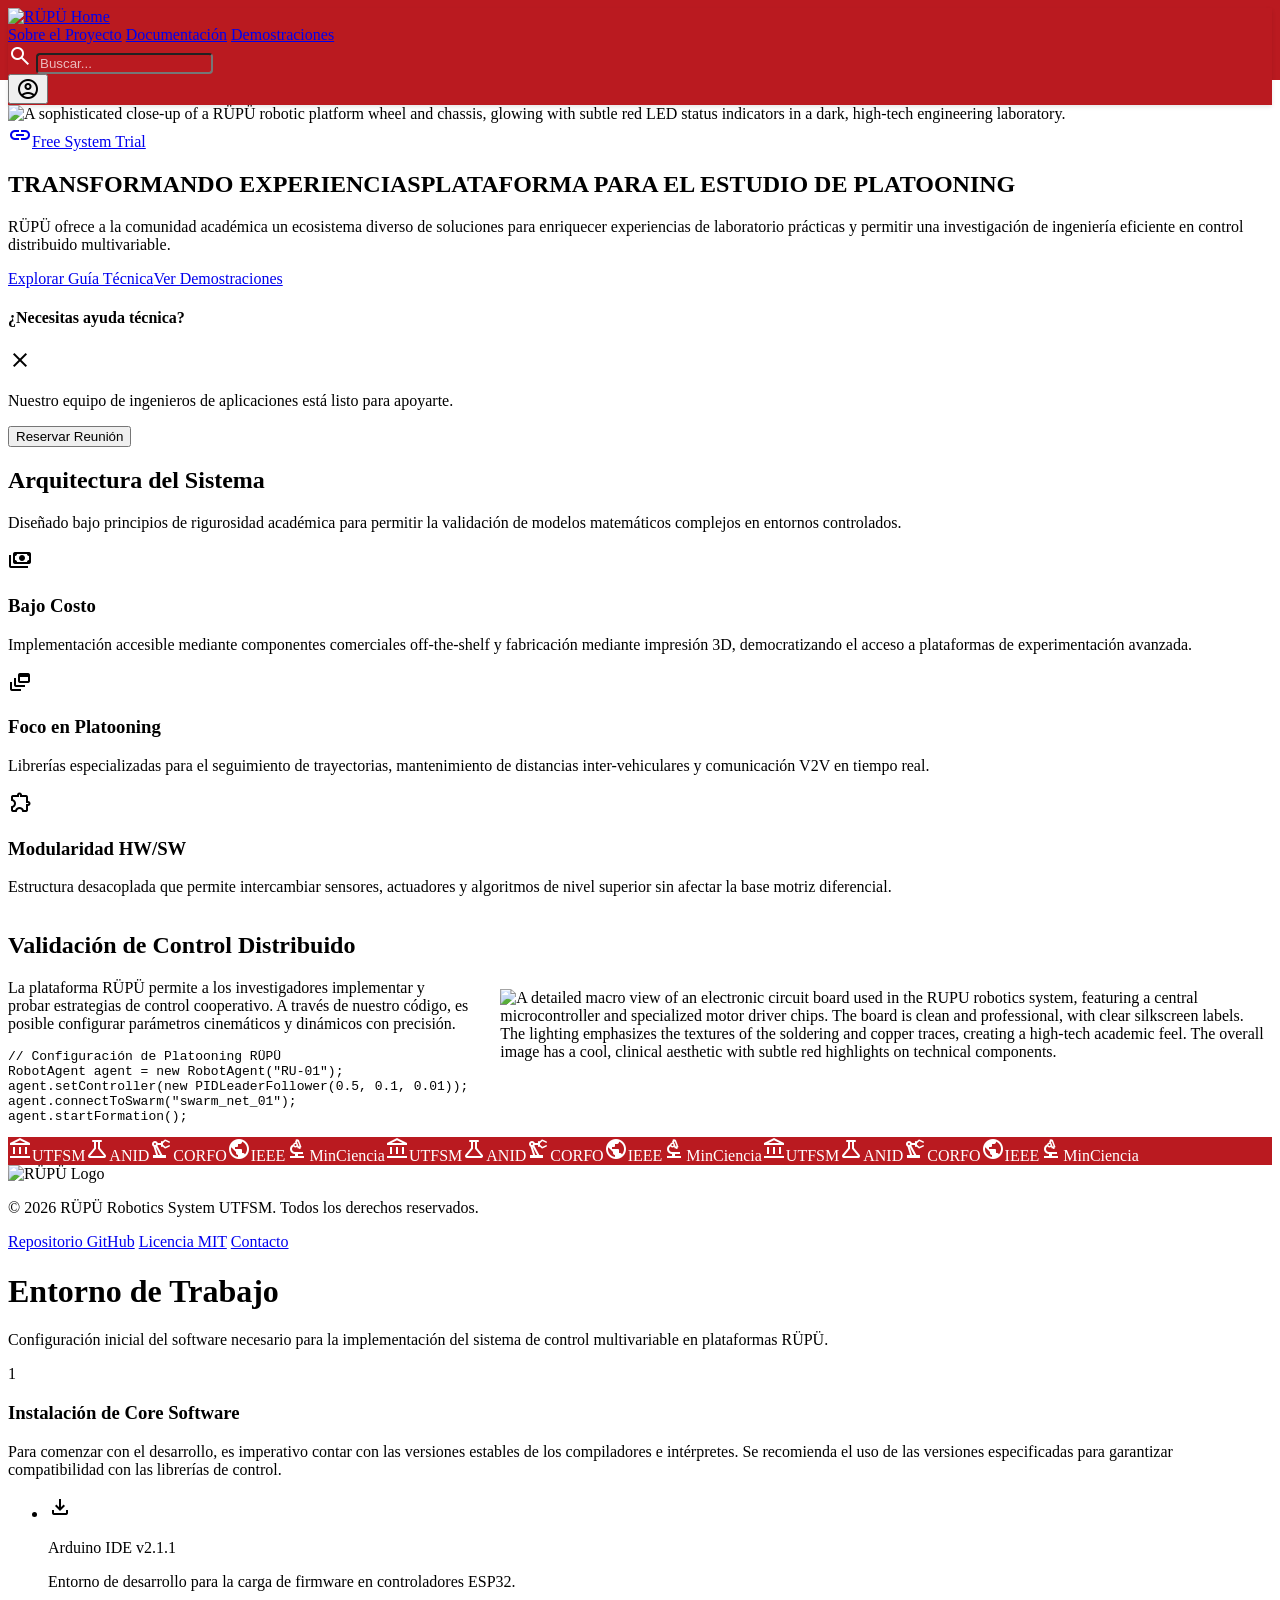
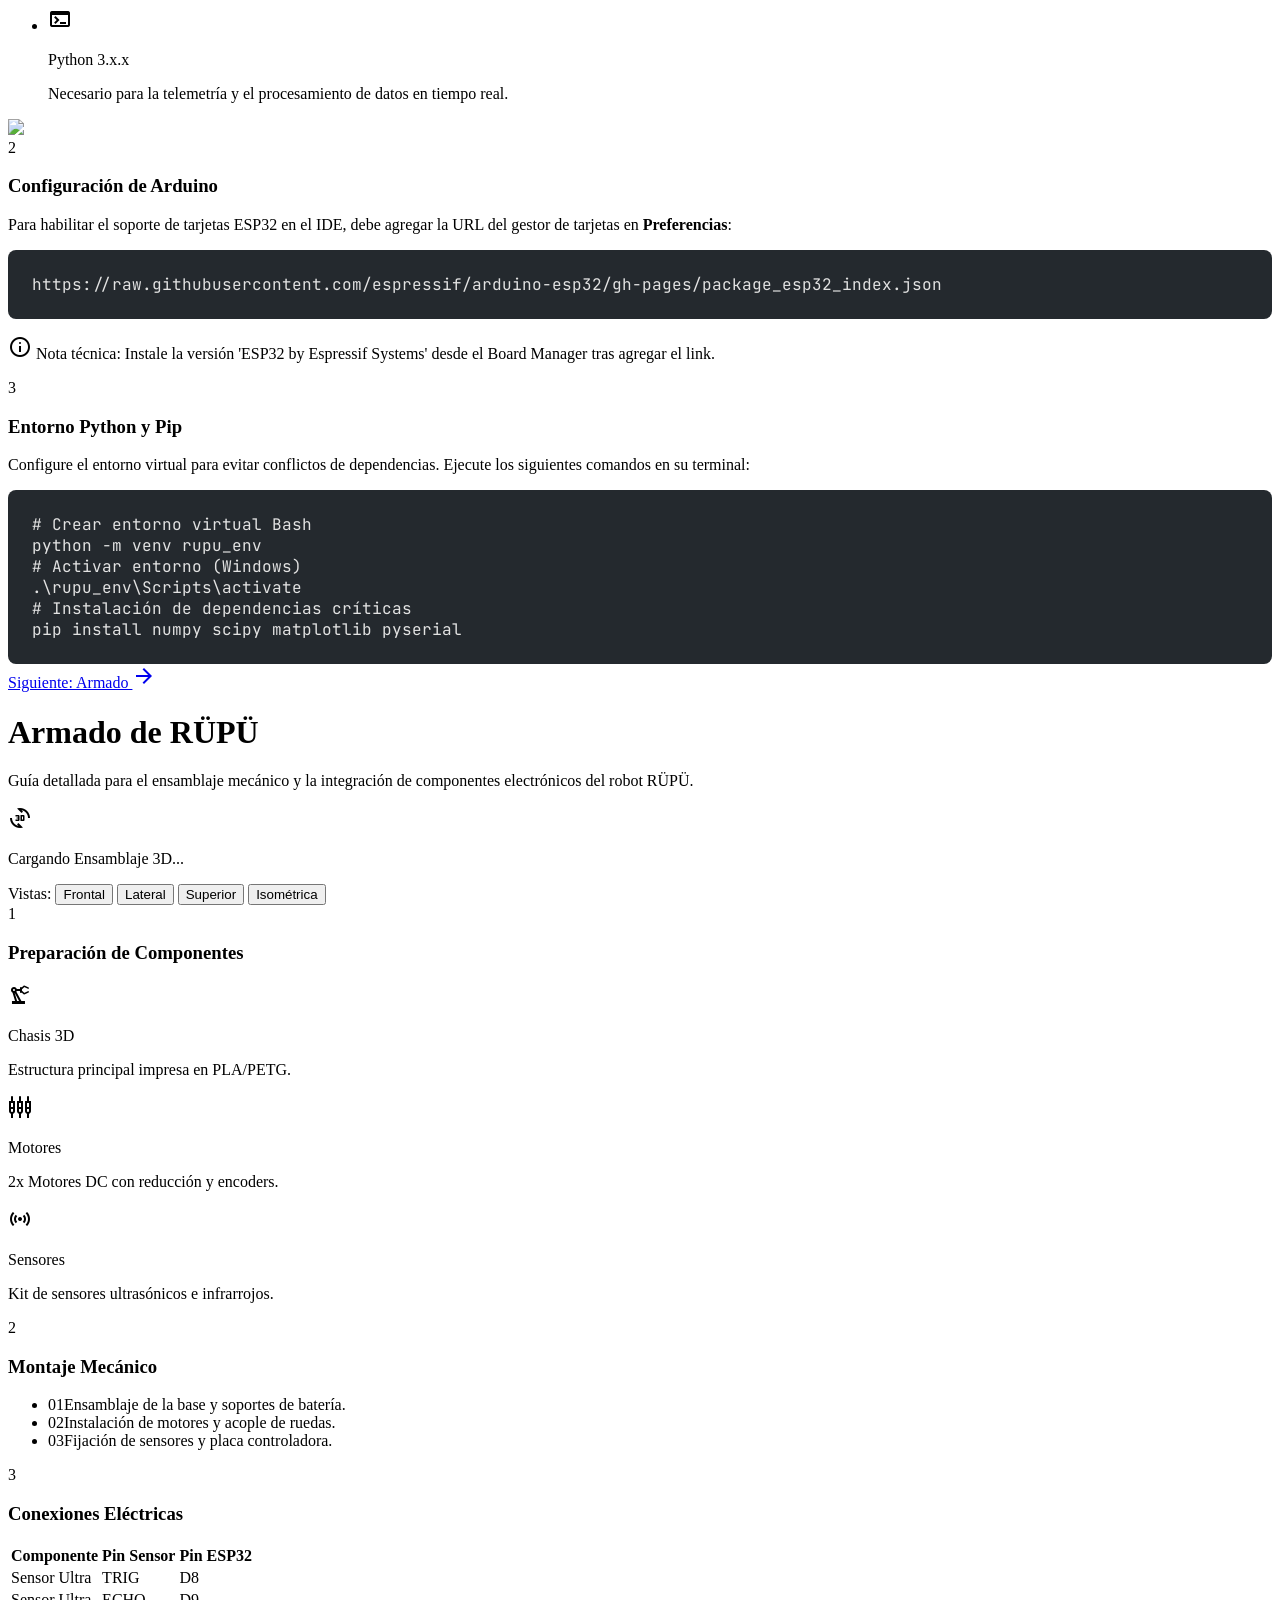
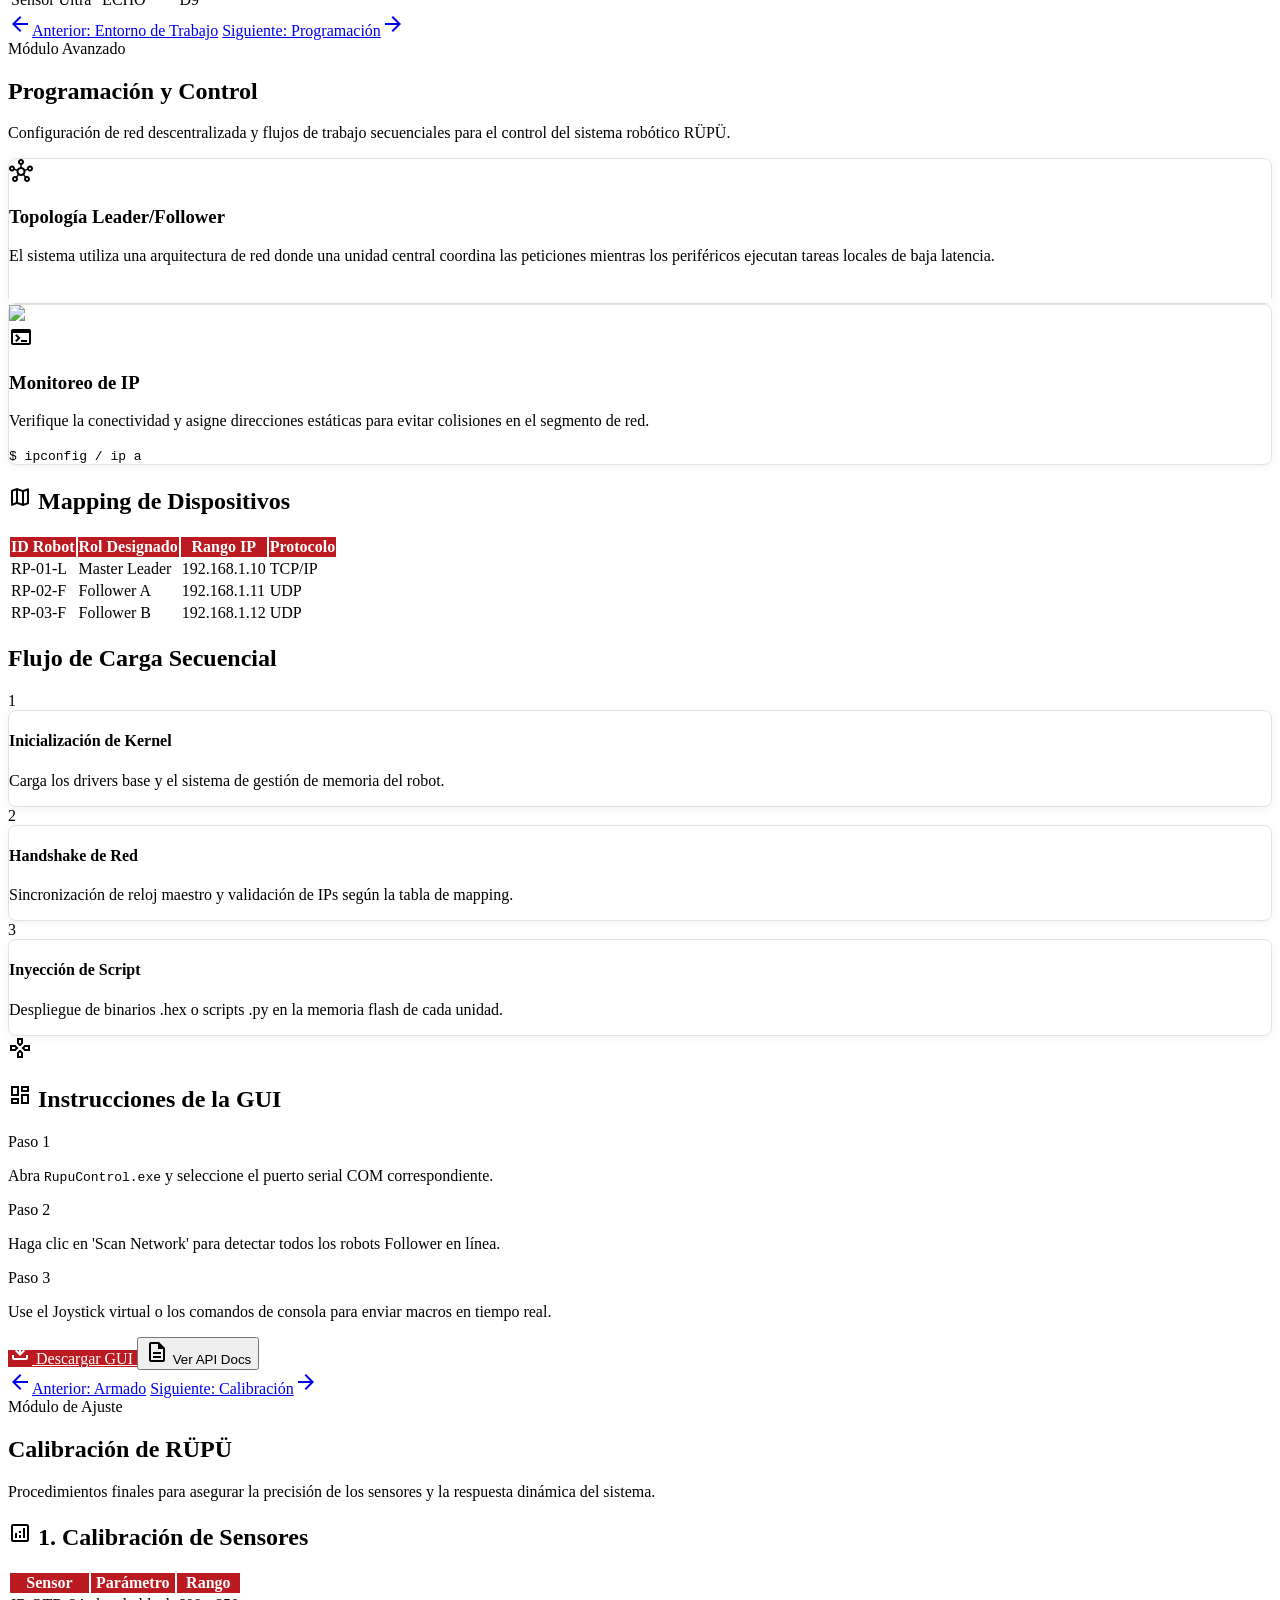
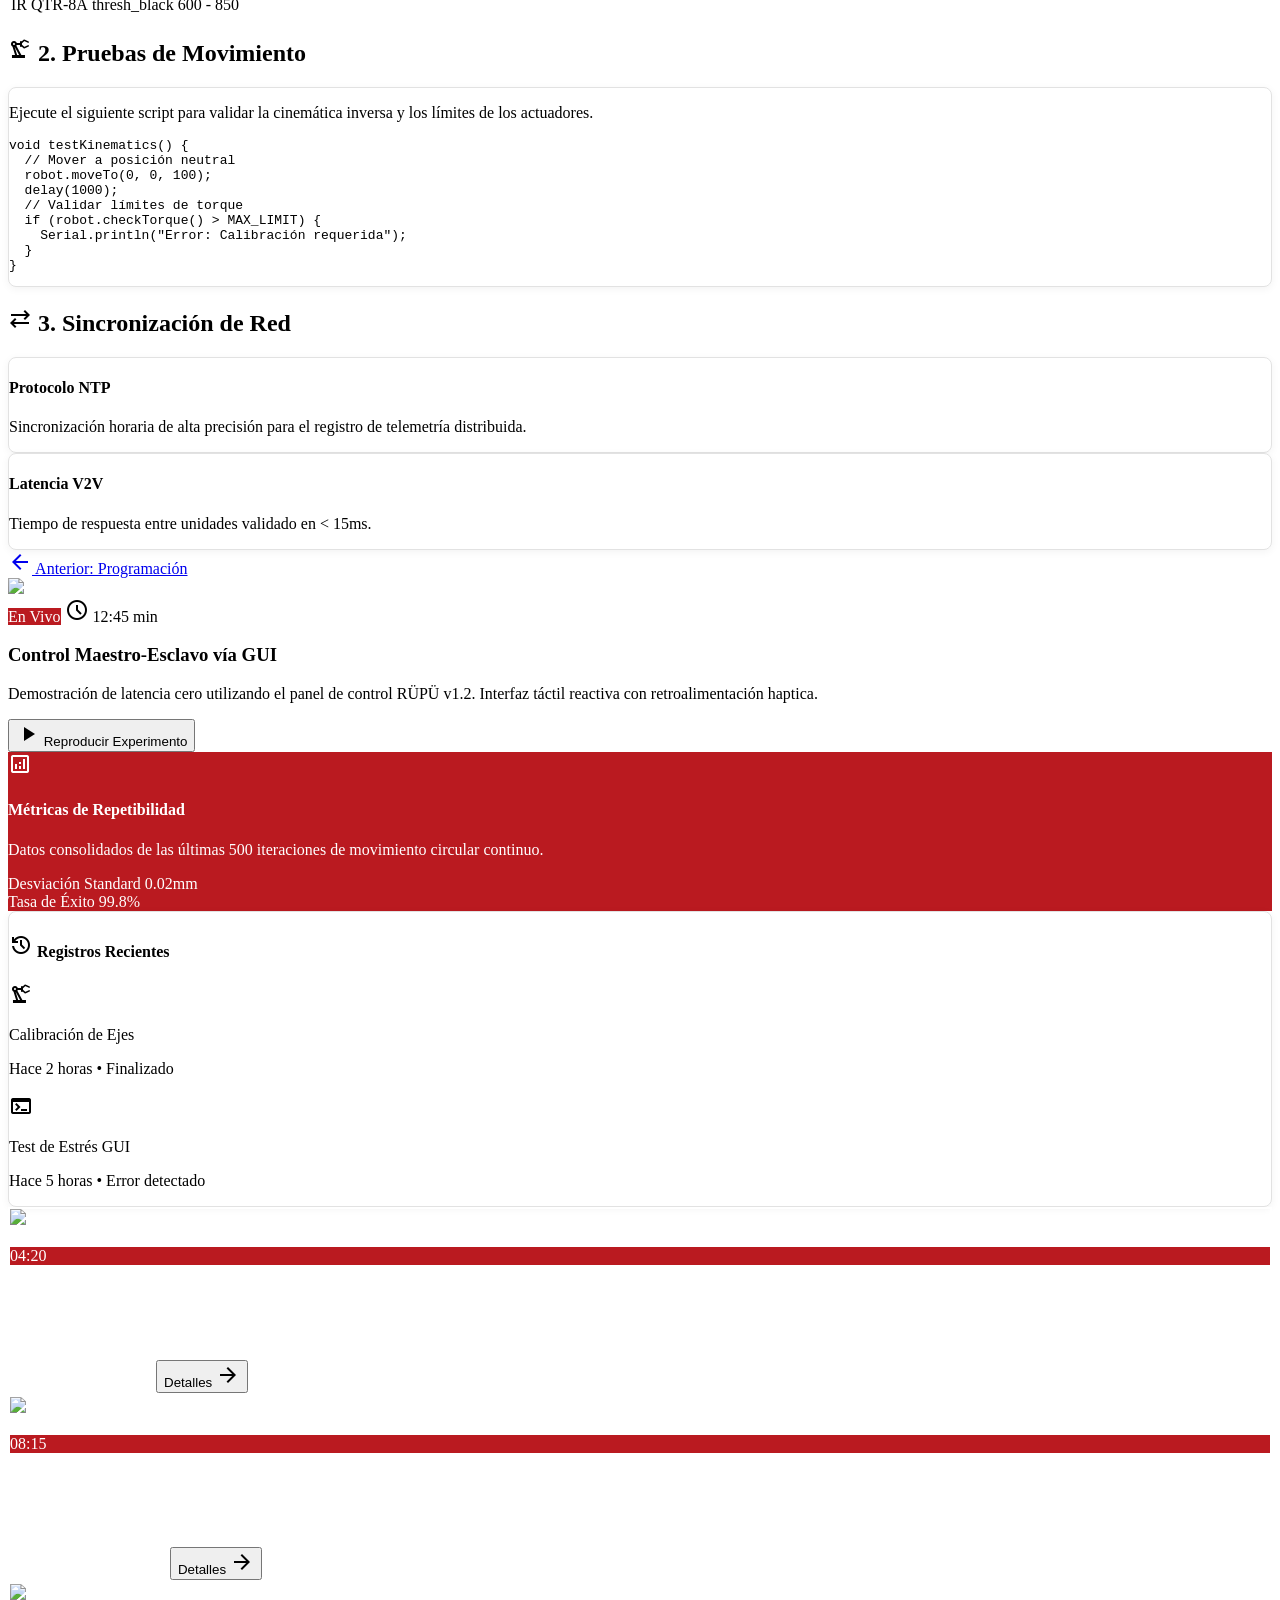
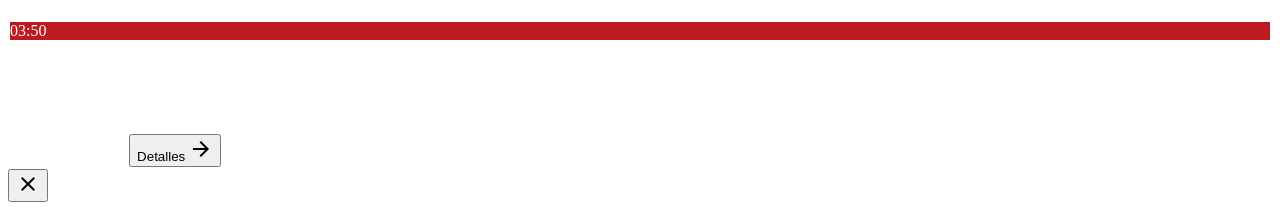
==== index.html @ d7108b2d "Initial commit - RUPU Web App Version 1.0" ====
<!DOCTYPE html>
<html lang="es" class="light">

<head>
    <meta charset="utf-8" />
    <meta name="viewport" content="width=device-width, initial-scale=1.0" />
    <title>RÜPÜ Robotics</title>

    <link rel="preconnect" href="https://fonts.googleapis.com">
    <link rel="preconnect" href="https://fonts.gstatic.com" crossorigin>
    <link
        href="https://fonts.googleapis.com/css2?family=Inter:wght@400;500;600;700&amp;family=Hanken+Grotesk:wght@600;700;800&amp;family=JetBrains+Mono:wght@400;500&amp;display=swap"
        rel="stylesheet" />
    <link
        href="https://fonts.googleapis.com/css2?family=Material+Symbols+Outlined:opsz,wght,FILL,GRAD@20..48,100..700,0..1,-50..200&amp;display=block"
        rel="stylesheet" />

    <script src="https://cdn.tailwindcss.com?plugins=forms,container-queries"></script>
    <script src="js/tailwind-config.js"></script>
    <link rel="stylesheet" href="css/main.css">
    
    <!-- 3D Model Viewer (Google) -->
    <script type="module" src="https://ajax.googleapis.com/ajax/libs/model-viewer/3.4.0/model-viewer.min.js"></script>
</head>

<body class="bg-background text-on-background font-body-md selection:bg-rojito/20">

    <!-- Header Fijo -->
    <header class="bg-primary shadow-[0px_4px_12px_rgba(0,0,0,0.05)] fixed top-0 left-0 right-0 z-50 h-20">
        <div class="flex justify-between items-center px-6 w-full max-w-7xl mx-auto h-full">
            <div class="flex items-center gap-8">
                <a id="nav-logo" class="flex items-center hover:opacity-80 transition-opacity spa-link" href="#inicio"
                    data-view="inicio"><img alt="RÜPÜ Home" class="h-12 w-auto object-contain border-none"
                        src="https://lh3.googleusercontent.com/aida-public/[base64]" /></a>
            </div>
            <nav class="hidden md:flex items-center gap-8">
                <a id="nav-inicio"
                    class="relative group spa-link font-body-md text-lg text-on-primary/80 transition-all duration-200 active:scale-95 py-1"
                    href="#inicio" data-view="inicio">Sobre el Proyecto<span
                        class="absolute bottom-0 left-0 w-full h-[2px] bg-on-primary scale-x-0 group-hover:scale-x-100 transition-transform origin-center duration-300"></span></a>
                <a id="nav-docs"
                    class="relative group spa-link font-body-md text-lg text-on-primary/80 transition-all duration-200 active:scale-95 py-1"
                    href="#entorno" data-view="entorno">Documentación<span
                        class="absolute bottom-0 left-0 w-full h-[2px] bg-on-primary scale-x-0 group-hover:scale-x-100 transition-transform origin-center duration-300"></span></a>
                <a id="nav-galeria"
                    class="relative group spa-link font-body-md text-lg text-on-primary/80 transition-all duration-200 active:scale-95 py-1"
                    href="#galeria" data-view="galeria">Demostraciones<span
                        class="absolute bottom-0 left-0 w-full h-[2px] bg-on-primary scale-x-0 group-hover:scale-x-100 transition-transform origin-center duration-300"></span></a>
            </nav>
            <div class="flex items-center gap-stack-md">
                <div class="bg-on-primary/10 rounded-full px-3 py-1 flex items-center gap-2">
                    <span class="material-symbols-outlined text-on-primary text-[20px]">search</span>
                    <input
                        class="bg-transparent border-none focus:ring-0 text-on-primary placeholder:text-on-primary/50 text-label-md w-32 outline-none"
                        placeholder="Buscar..." type="text" />
                </div>
                <button
                    class="material-symbols-outlined text-on-primary hover:opacity-90 transition-opacity p-2 rounded-full">account_circle</button>
            </div>
        </div>
    </header>

    <!-- Contenedor Maestro -->
    <div id="master-container" class="flex max-w-7xl mx-auto min-h-screen pt-20">

        <!-- Sidebar Fijo (Oculto en Inicio y Galeria) -->
        <aside id="app-sidebar"
            class="hidden md:flex flex-col py-8 gap-4 w-64 h-[calc(100vh-80px)] sticky top-20 bg-surface border-r border-outline-variant shrink-0">
            <div class="px-6 mb-4 text-center">
                <h2 class="font-headline-md text-primary text-2xl font-bold">Guías Técnicas</h2>
                <p class="font-label-md text-label-md text-secondary">Documentación v1.0</p>
            </div>
            <nav class="flex-1 flex flex-col gap-1">
                <a id="side-entorno"
                    class="group spa-link flex items-center gap-3 px-4 py-3 rounded-lg text-on-surface-variant hover:bg-surface-variant/50 hover:text-on-surface transition-colors nav-link"
                    href="#entorno" data-view="entorno">
                    <span
                        class="material-symbols-outlined text-[20px] group-hover:rotate-12 transition-transform duration-300">computer</span><span
                        class="font-body-md text-lg">Entorno de Trabajo</span>
                </a>
                <a id="side-armado"
                    class="group spa-link flex items-center gap-3 px-4 py-3 rounded-lg text-on-surface-variant hover:bg-surface-variant/50 hover:text-on-surface transition-colors nav-link"
                    href="#armado" data-view="armado">
                    <span
                        class="material-symbols-outlined text-[20px] group-hover:rotate-12 transition-transform duration-300">precision_manufacturing</span><span
                        class="font-body-md text-lg">Armado de RÜPÜ</span>
                </a>
                <a id="side-programacion"
                    class="group spa-link flex items-center gap-3 px-4 py-3 rounded-lg text-on-surface-variant hover:bg-surface-variant/50 hover:text-on-surface transition-colors nav-link"
                    href="#programacion" data-view="programacion">
                    <span
                        class="material-symbols-outlined text-[20px] group-hover:rotate-12 transition-transform duration-300">code_blocks</span><span
                        class="font-body-md text-lg">Programación</span>
                </a>
                <a id="side-calibracion"
                    class="group spa-link flex items-center gap-3 px-4 py-3 rounded-lg text-on-surface-variant hover:bg-surface-variant/50 hover:text-on-surface transition-colors nav-link"
                    href="#calibracion" data-view="calibracion">
                    <span
                        class="material-symbols-outlined text-[20px] group-hover:rotate-12 transition-transform duration-300">tune</span><span
                        class="font-body-md text-lg">Calibración</span>
                </a>
            </nav>
        </aside>

        <!-- Area Dinámica Principal -->
        <main id="app-content" class="flex-1 w-full overflow-x-hidden">
            <div id="view-inicio" class="view-section hidden w-full">
                <main class="technical-grid min-h-screen relative pt-16 md:pt-0">
                    <!-- Added padding for mobile since header is fixed -->
                    <!-- Hero Section -->
                    <section class="relative min-h-[85vh] flex items-center overflow-hidden bg-black" id="hero-section">
                        <div class="absolute inset-0 z-0" id="hero-bg-wrapper">
                            <img alt="A sophisticated close-up of a RÜPÜ robotic platform wheel and chassis, glowing with subtle red LED status indicators in a dark, high-tech engineering laboratory."
                                class="w-full h-full object-cover"
                                src="https://lh3.googleusercontent.com/aida-public/[base64]" />
                            <div class="absolute inset-0 hero-gradient"></div>
                        </div>
                        <div class="absolute right-0 top-1/2 -translate-y-1/2 z-40"><a
                                class="bg-[#d32f2f] text-white p-3 flex items-center gap-2 font-bold font-label-md text-label-md uppercase tracking-widest floating-cta shadow-lg hover:pr-5 transition-all"
                                href="#"><span class="material-symbols-outlined transform -rotate-90">link</span>Free
                                System Trial</a></div>
                        <div
                            class="relative z-10 w-full max-w-container-max-width mx-auto px-gutter grid grid-cols-12 gap-gutter">
                            <div class="col-span-12 md:col-span-10 lg:col-span-8 flex flex-col gap-stack-lg">
                                <h1 class="flex flex-col"><span
                                        class="text-[#d32f2f] font-headline-lg text-headline-lg uppercase tracking-tight mb-2">TRANSFORMANDO
                                        EXPERIENCIAS</span><span
                                        class="text-white font-headline-lg text-headline-lg uppercase tracking-tight leading-tight">PLATAFORMA
                                        PARA EL ESTUDIO DE PLATOONING</span></h1>
                                <p
                                    class="text-secondary-fixed text-body-lg font-body-lg max-w-2xl leading-relaxed mt-4">
                                    RÜPÜ ofrece a la comunidad académica un ecosistema diverso de soluciones para
                                    enriquecer experiencias de laboratorio prácticas y permitir una investigación de
                                    ingeniería eficiente en control distribuido multivariable.</p>
                                <div class="flex flex-wrap gap-stack-md mt-stack-md"><a
                                        class="bg-[#d32f2f] text-white px-8 py-4 font-bold font-label-md text-label-md uppercase tracking-widest hover:bg-white hover:text-[#d32f2f] transition-all duration-300 inline-block spa-link"
                                        href="#" data-view="entorno">Explorar Guía Técnica</a><a
                                        class="border-2 border-white text-white px-8 py-4 font-bold font-label-md text-label-md uppercase tracking-widest hover:bg-white hover:text-black transition-all duration-300 inline-block spa-link"
                                        href="#" data-view="galeria">Ver Demostraciones</a></div>
                            </div>
                        </div>
                        <div class="absolute bottom-10 right-gutter z-20 hidden lg:block" id="ayuda-popup">
                            <div
                                class="bg-black/60 backdrop-blur-md p-stack-md border border-white/20 w-[300px] shadow-2xl relative">
                                <div class="flex justify-between items-start mb-stack-sm">
                                    <h4 class="text-white font-bold font-label-md text-label-md">¿Necesitas ayuda
                                        técnica?</h4>
                                    <span
                                        class="material-symbols-outlined text-white text-sm cursor-pointer opacity-50 hover:opacity-100"
                                        onclick="document.getElementById('ayuda-popup').style.display = 'none';">close</span>
                                </div>
                                <p class="text-white/80 font-body-md text-body-md mb-stack-md">Nuestro equipo de
                                    ingenieros de aplicaciones está listo para apoyarte.</p>
                                <button
                                    class="w-full bg-[#d32f2f] text-white py-3 font-bold font-label-md text-label-md uppercase tracking-wider hover:opacity-90 hover:shadow-lg active:scale-95 transition-all duration-300">Reservar
                                    Reunión</button>
                            </div>
                        </div>
                    </section>
                    <!-- Technical Highlights -->
                    <section class="bg-surface-white border-y border-outline-variant py-section-padding">
                        <div class="max-w-container-max-width mx-auto px-gutter">
                            <div class="text-center mb-stack-lg">
                                <h2 class="font-headline-md text-headline-md text-on-surface">Arquitectura del Sistema
                                </h2>
                                <p class="text-secondary font-body-md max-w-2xl mx-auto mt-stack-sm">
                                    Diseñado bajo principios de rigurosidad académica para permitir la validación de
                                    modelos matemáticos complejos en entornos controlados.
                                </p>
                            </div>
                            <div class="grid md:grid-cols-3 gap-stack-lg">
                                <!-- Low Cost -->
                                <div
                                    class="bg-background border border-outline-variant p-stack-lg rounded hover:border-rojito hover:ring-1 hover:ring-rojito hover:-translate-y-2 hover:shadow-xl transition-all duration-300">
                                    <div
                                        class="w-12 h-12 bg-rojito/10 rounded-lg flex items-center justify-center mb-stack-md group">
                                        <span
                                            class="material-symbols-outlined text-rojito text-[32px] group-hover:scale-110 transition-transform duration-300">payments</span>
                                    </div>
                                    <h3 class="font-headline-md text-headline-md mb-2">Bajo Costo</h3>
                                    <p class="font-body-md text-secondary">
                                        Implementación accesible mediante componentes comerciales off-the-shelf y
                                        fabricación mediante impresión 3D, democratizando el acceso a plataformas de
                                        experimentación avanzada.
                                    </p>
                                </div>
                                <!-- Platooning Focus -->
                                <div
                                    class="bg-background border border-outline-variant p-stack-lg rounded hover:border-rojito hover:ring-1 hover:ring-rojito hover:-translate-y-2 hover:shadow-xl transition-all duration-300">
                                    <div
                                        class="w-12 h-12 bg-rojito/10 rounded-lg flex items-center justify-center mb-stack-md group">
                                        <span
                                            class="material-symbols-outlined text-rojito text-[32px] group-hover:scale-110 transition-transform duration-300">dynamic_feed</span>
                                    </div>
                                    <h3 class="font-headline-md text-headline-md mb-2">Foco en Platooning</h3>
                                    <p class="font-body-md text-secondary">
                                        Librerías especializadas para el seguimiento de trayectorias, mantenimiento de
                                        distancias inter-vehiculares y comunicación V2V en tiempo real.
                                    </p>
                                </div>
                                <!-- Modularity -->
                                <div
                                    class="bg-background border border-outline-variant p-stack-lg rounded hover:border-rojito hover:ring-1 hover:ring-rojito hover:-translate-y-2 hover:shadow-xl transition-all duration-300">
                                    <div
                                        class="w-12 h-12 bg-rojito/10 rounded-lg flex items-center justify-center mb-stack-md group">
                                        <span
                                            class="material-symbols-outlined text-rojito text-[32px] group-hover:scale-110 transition-transform duration-300">extension</span>
                                    </div>
                                    <h3 class="font-headline-md text-headline-md mb-2">Modularidad HW/SW</h3>
                                    <p class="font-body-md text-secondary">
                                        Estructura desacoplada que permite intercambiar sensores, actuadores y
                                        algoritmos de nivel superior sin afectar la base motriz diferencial.
                                    </p>
                                </div>
                            </div>
                        </div>
                    </section>
                    <!-- Image Paragraph Block -->
                    <section class="max-w-container-max-width mx-auto px-gutter py-section-padding">
                        <div
                            class="image-paragraph-container bg-surface-white p-stack-lg border border-outline-variant rounded-xl">
                            <div class="flex-1 space-y-stack-md">
                                <h2 class="font-headline-md text-headline-md text-on-surface">Validación de Control
                                    Distribuido</h2>
                                <p class="font-body-md text-secondary">
                                    La plataforma RÜPÜ permite a los investigadores implementar y probar estrategias de
                                    control cooperativo. A través de nuestro código, es posible
                                    configurar parámetros cinemáticos y dinámicos con precisión.
                                </p>
                                <div
                                    class="bg-inverse-surface p-4 rounded font-code-sm text-code-sm text-surface-bright overflow-x-auto">
                                    <pre><code>// Configuración de Platooning RÜPÜ
RobotAgent agent = new RobotAgent("RU-01");
agent.setController(new PIDLeaderFollower(0.5, 0.1, 0.01));
agent.connectToSwarm("swarm_net_01");
agent.startFormation();</code></pre>
                                </div>
                            </div>
                            <div class="flex-shrink-0 w-full md:w-[400px]">
                                <img alt="A detailed macro view of an electronic circuit board used in the RUPU robotics system, featuring a central microcontroller and specialized motor driver chips. The board is clean and professional, with clear silkscreen labels. The lighting emphasizes the textures of the soldering and copper traces, creating a high-tech academic feel. The overall image has a cool, clinical aesthetic with subtle red highlights on technical components."
                                    class="w-full h-[300px] object-cover rounded border border-outline-variant"
                                    src="https://lh3.googleusercontent.com/aida-public/[base64]" />
                            </div>
                        </div>
                    </section>
                    <!-- Institutions Carousel -->
                    <section
                        class="bg-primary py-8 overflow-hidden relative w-full mt-24 mb-24 shadow-[0_-4px_6px_-1px_rgba(0,0,0,0.1)]">
                        <div class="animate-marquee flex items-center gap-24 text-surface-white pr-24">
                            <!-- Group 1 -->
                            <div class="flex items-center gap-3 cursor-pointer hover:opacity-80 transition-opacity"
                                onclick="openLogoModal(this)"><span
                                    class="material-symbols-outlined text-[40px]">account_balance</span><span
                                    class="font-bold text-xl leading-tight uppercase tracking-widest">UTFSM</span></div>
                            <div class="flex items-center gap-3 cursor-pointer hover:opacity-80 transition-opacity"
                                onclick="openLogoModal(this)"><span
                                    class="material-symbols-outlined text-[40px]">science</span><span
                                    class="font-bold text-xl leading-tight uppercase tracking-widest">ANID</span></div>
                            <div class="flex items-center gap-3 cursor-pointer hover:opacity-80 transition-opacity"
                                onclick="openLogoModal(this)"><span
                                    class="material-symbols-outlined text-[40px]">precision_manufacturing</span><span
                                    class="font-bold text-xl leading-tight uppercase tracking-widest">CORFO</span></div>
                            <div class="flex items-center gap-3 cursor-pointer hover:opacity-80 transition-opacity"
                                onclick="openLogoModal(this)"><span
                                    class="material-symbols-outlined text-[40px]">public</span><span
                                    class="font-bold text-xl leading-tight uppercase tracking-widest">IEEE</span></div>
                            <div class="flex items-center gap-3 cursor-pointer hover:opacity-80 transition-opacity"
                                onclick="openLogoModal(this)"><span
                                    class="material-symbols-outlined text-[40px]">biotech</span><span
                                    class="font-bold text-xl leading-tight uppercase tracking-widest">MinCiencia</span>
                            </div>
                            <!-- Group 2 -->
                            <div class="flex items-center gap-3 cursor-pointer hover:opacity-80 transition-opacity"
                                onclick="openLogoModal(this)"><span
                                    class="material-symbols-outlined text-[40px]">account_balance</span><span
                                    class="font-bold text-xl leading-tight uppercase tracking-widest">UTFSM</span></div>
                            <div class="flex items-center gap-3 cursor-pointer hover:opacity-80 transition-opacity"
                                onclick="openLogoModal(this)"><span
                                    class="material-symbols-outlined text-[40px]">science</span><span
                                    class="font-bold text-xl leading-tight uppercase tracking-widest">ANID</span></div>
                            <div class="flex items-center gap-3 cursor-pointer hover:opacity-80 transition-opacity"
                                onclick="openLogoModal(this)"><span
                                    class="material-symbols-outlined text-[40px]">precision_manufacturing</span><span
                                    class="font-bold text-xl leading-tight uppercase tracking-widest">CORFO</span></div>
                            <div class="flex items-center gap-3 cursor-pointer hover:opacity-80 transition-opacity"
                                onclick="openLogoModal(this)"><span
                                    class="material-symbols-outlined text-[40px]">public</span><span
                                    class="font-bold text-xl leading-tight uppercase tracking-widest">IEEE</span></div>
                            <div class="flex items-center gap-3 cursor-pointer hover:opacity-80 transition-opacity"
                                onclick="openLogoModal(this)"><span
                                    class="material-symbols-outlined text-[40px]">biotech</span><span
                                    class="font-bold text-xl leading-tight uppercase tracking-widest">MinCiencia</span>
                            </div>
                            <!-- Group 3 -->
                            <div class="flex items-center gap-3 cursor-pointer hover:opacity-80 transition-opacity"
                                onclick="openLogoModal(this)"><span
                                    class="material-symbols-outlined text-[40px]">account_balance</span><span
                                    class="font-bold text-xl leading-tight uppercase tracking-widest">UTFSM</span></div>
                            <div class="flex items-center gap-3 cursor-pointer hover:opacity-80 transition-opacity"
                                onclick="openLogoModal(this)"><span
                                    class="material-symbols-outlined text-[40px]">science</span><span
                                    class="font-bold text-xl leading-tight uppercase tracking-widest">ANID</span></div>
                            <div class="flex items-center gap-3 cursor-pointer hover:opacity-80 transition-opacity"
                                onclick="openLogoModal(this)"><span
                                    class="material-symbols-outlined text-[40px]">precision_manufacturing</span><span
                                    class="font-bold text-xl leading-tight uppercase tracking-widest">CORFO</span></div>
                            <div class="flex items-center gap-3 cursor-pointer hover:opacity-80 transition-opacity"
                                onclick="openLogoModal(this)"><span
                                    class="material-symbols-outlined text-[40px]">public</span><span
                                    class="font-bold text-xl leading-tight uppercase tracking-widest">IEEE</span></div>
                            <div class="flex items-center gap-3 cursor-pointer hover:opacity-80 transition-opacity"
                                onclick="openLogoModal(this)"><span
                                    class="material-symbols-outlined text-[40px]">biotech</span><span
                                    class="font-bold text-xl leading-tight uppercase tracking-widest">MinCiencia</span>
                            </div>
                        </div>
                    </section>
                </main>
                <!-- Footer -->
                <footer class="bg-inverse-surface dark:bg-surface-container-lowest border-t border-outline-variant">
                    <div
                        class="flex flex-col md:flex-row justify-between items-center px-gutter py-stack-lg w-full max-w-container-max-width mx-auto">
                        <div class="flex flex-row gap-4 items-center">
                            <div class="flex items-center gap-2">
                                <img alt="RÜPÜ Logo" class="w-[60px] opacity-80 transform -translate-y-1"
                                    src="https://lh3.googleusercontent.com/aida-public/[base64]" />
                            </div>
                            <p class="font-label-md text-label-md text-on-primary/60 m-0">© 2026 RÜPÜ Robotics System
                                UTFSM. Todos los derechos reservados.</p>
                        </div>
                        <div class="flex gap-stack-lg mt-stack-md md:mt-0">
                            <a class="font-label-md text-label-md text-secondary-fixed hover:text-surface-white transition-colors opacity-100 hover:opacity-80"
                                href="https://github.com/example/rupu-robotics" target="_blank"
                                rel="noopener noreferrer">Repositorio GitHub</a>
                            <a class="font-label-md text-label-md text-secondary-fixed hover:text-surface-white transition-colors opacity-100 hover:opacity-80"
                                href="#">Licencia MIT</a>
                            <a class="font-label-md text-label-md text-secondary-fixed hover:text-surface-white transition-colors opacity-100 hover:opacity-80"
                                href="#">Contacto</a>
                        </div>
                    </div>
                </footer>
            </div>
            <div id="view-entorno" class="view-section hidden px-gutter py-stack-lg w-full">
                <div class="max-w-4xl">
                    <div class="mb-12">
                        <h1 class="text-4xl md:text-5xl font-extrabold text-on-surface mb-4 leading-tight">Entorno de
                            Trabajo</h1>
                        <p class="font-body-lg text-body-lg text-secondary max-w-2xl">
                            Configuración inicial del software necesario para la implementación del sistema de control
                            multivariable en plataformas RÜPÜ.
                        </p>
                    </div>
                    <!-- Step 1: Installation -->
                    <section
                        class="mb-12 bg-surface-white border border-surface-container-highest p-stack-lg rounded-lg shadow-sm">
                        <div class="flex flex-col md:flex-row gap-gutter">
                            <div class="flex-1">
                                <div class="flex items-center gap-2 mb-4">
                                    <span
                                        class="bg-rojito text-on-primary w-8 h-8 flex items-center justify-center font-bold text-label-md">1</span>
                                    <h3 class="font-headline-md text-headline-md text-on-surface">Instalación de Core
                                        Software</h3>
                                </div>
                                <p class="text-body-md font-body-md mb-6 text-on-surface-variant">
                                    Para comenzar con el desarrollo, es imperativo contar con las versiones estables de
                                    los compiladores e intérpretes. Se recomienda el uso de las versiones especificadas
                                    para garantizar compatibilidad con las librerías de control.
                                </p>
                                <ul class="space-y-4">
                                    <li class="flex items-start gap-3">
                                        <span class="material-symbols-outlined text-rojito mt-1">download</span>
                                        <div>
                                            <p class="font-bold text-on-surface">Arduino IDE v2.1.1</p>
                                            <p class="text-sm text-secondary">Entorno de desarrollo para la carga de
                                                firmware en controladores ESP32.</p>
                                        </div>
                                    </li>
                                    <li class="flex items-start gap-3">
                                        <span class="material-symbols-outlined text-rojito mt-1">terminal</span>
                                        <div>
                                            <p class="font-bold text-on-surface">Python 3.x.x</p>
                                            <p class="text-sm text-secondary">Necesario para la telemetría y el
                                                procesamiento de datos en tiempo real.</p>
                                        </div>
                                    </li>
                                </ul>
                            </div>
                            <div class="w-full md:w-64">
                                <img class="w-full h-48 object-cover rounded-lg border border-outline-variant"
                                    data-alt="A clean top-down view of a modern engineering workspace with an open laptop showing Python code and an Arduino board connected via USB."
                                    src="https://lh3.googleusercontent.com/aida-public/[base64]" />
                            </div>
                        </div>
                    </section>
                    <!-- Step 2: Arduino Setup -->
                    <section
                        class="mb-12 bg-surface-white border border-surface-container-highest p-stack-lg rounded-lg shadow-sm">
                        <div class="flex items-center gap-2 mb-6">
                            <span
                                class="bg-rojito text-on-primary w-8 h-8 flex items-center justify-center font-bold text-label-md">2</span>
                            <h3 class="font-headline-md text-headline-md text-on-surface">Configuración de Arduino</h3>
                        </div>
                        <p class="text-body-md font-body-md mb-4 text-on-surface-variant">
                            Para habilitar el soporte de tarjetas ESP32 en el IDE, debe agregar la URL del gestor de
                            tarjetas en <strong>Preferencias</strong>:
                        </p>
                        <div class="code-container mb-4" style="cursor: pointer;" title="Haga clic para simular copia">
                            https://raw.githubusercontent.com/espressif/arduino-esp32/gh-pages/package_esp32_index.json
                        </div>
                        <div class="bg-surface-container-low p-4 border-l-4 border-rojito">
                            <p class="text-label-md font-label-md text-on-surface flex items-center gap-2">
                                <span class="material-symbols-outlined text-rojito">info</span>
                                Nota técnica: Instale la versión 'ESP32 by Espressif Systems' desde el Board Manager
                                tras agregar el link.
                            </p>
                        </div>
                    </section>
                    <!-- Step 3: Python Env -->
                    <section
                        class="mb-12 bg-surface-white border border-surface-container-highest p-stack-lg rounded-lg shadow-sm">
                        <div class="flex items-center gap-2 mb-6">
                            <span
                                class="bg-rojito text-on-primary w-8 h-8 flex items-center justify-center font-bold text-label-md">3</span>
                            <h3 class="font-headline-md text-headline-md text-on-surface">Entorno Python y Pip</h3>
                        </div>
                        <p class="text-body-md font-body-md mb-4 text-on-surface-variant">
                            Configure el entorno virtual para evitar conflictos de dependencias. Ejecute los siguientes
                            comandos en su terminal:
                        </p>
                        <div class="code-container space-y-2" style="cursor: pointer;"
                            title="Haga clic para simular copia">
                            <div class="flex items-center justify-between">
                                <span class=""># Crear entorno virtual</span>
                                <span class="text-xs text-secondary">Bash</span>
                            </div>
                            <div class="text-primary-fixed-dim">python -m venv rupu_env</div>
                            <div class="mt-4"># Activar entorno (Windows)</div>
                            <div class="text-primary-fixed-dim">.\rupu_env\Scripts\activate</div>
                            <div class="mt-4"># Instalación de dependencias críticas</div>
                            <div class="text-primary-fixed-dim">pip install numpy scipy matplotlib pyserial</div>
                        </div>
                    </section>
                    <!-- Navigation Buttons -->
                    <div class="flex justify-end items-center py-stack-lg border-t border-outline-variant mt-8">
                        <a class="spa-link flex items-center gap-2 bg-rojito text-on-primary px-6 py-2 rounded-lg font-label-md text-label-md hover:opacity-90 transition-all"
                            href="#armado" data-view="armado">
                            Siguiente: Armado
                            <span class="material-symbols-outlined">arrow_forward</span>
                        </a>
                    </div>
                </div>
            </div>
            <div id="view-armado" class="view-section hidden px-gutter py-stack-lg w-full">
                <div class="max-w-4xl">
                    <div class="mb-12">
                        <h1 class="text-4xl md:text-5xl font-extrabold text-on-surface mb-4 leading-tight">Armado de
                            RÜPÜ</h1>
                        <p class="font-body-lg text-body-lg text-secondary max-w-2xl">Guía detallada para el ensamblaje
                            mecánico y la integración de componentes electrónicos del robot RÜPÜ.</p>
                    </div>
                    
                    <!-- Visor 3D -->
                    <div class="mb-12 w-full h-[500px] bg-[#f8f9fa] rounded-xl overflow-hidden border border-outline-variant relative shadow-inner">
                        <div class="absolute inset-0 flex items-center justify-center z-0 pointer-events-none opacity-20 flex-col">
                            <span class="material-symbols-outlined text-6xl mb-2 text-primary animate-pulse">3d_rotation</span>
                            <p class="font-bold text-secondary">Cargando Ensamblaje 3D...</p>
                        </div>
                        
                        <!-- Controles de Cámara -->
                        <div class="absolute bottom-4 left-1/2 transform -translate-x-1/2 z-20 bg-white/90 backdrop-blur-md px-4 py-2 rounded-full shadow-lg flex items-center gap-2 border border-outline-variant/50">
                            <span class="text-xs font-bold text-secondary mr-2 uppercase tracking-widest hidden md:block">Vistas:</span>
                            <button onclick="document.getElementById('visor-rupu').cameraOrbit = '0deg 90deg 105%'; document.getElementById('visor-rupu').interactionPrompt = 'none';" class="px-3 py-1 bg-gray-200 text-gray-800 hover:bg-primary hover:text-white rounded-full text-sm font-bold transition-colors border border-gray-300 hover:border-primary">Frontal</button>
                            <button onclick="document.getElementById('visor-rupu').cameraOrbit = '90deg 90deg 105%'; document.getElementById('visor-rupu').interactionPrompt = 'none';" class="px-3 py-1 bg-gray-200 text-gray-800 hover:bg-primary hover:text-white rounded-full text-sm font-bold transition-colors border border-gray-300 hover:border-primary">Lateral</button>
                            <button onclick="document.getElementById('visor-rupu').cameraOrbit = '0deg 0deg 105%'; document.getElementById('visor-rupu').interactionPrompt = 'none';" class="px-3 py-1 bg-gray-200 text-gray-800 hover:bg-primary hover:text-white rounded-full text-sm font-bold transition-colors border border-gray-300 hover:border-primary">Superior</button>
                            <button onclick="document.getElementById('visor-rupu').cameraOrbit = '45deg 55deg 105%'; document.getElementById('visor-rupu').interactionPrompt = 'none';" class="px-3 py-1 bg-gray-200 text-gray-800 hover:bg-primary hover:text-white rounded-full text-sm font-bold transition-colors border border-gray-300 hover:border-primary">Isométrica</button>
                        </div>

                        <model-viewer
                            id="visor-rupu"
                            src="assets/models/Idea%20soporte%20Horn%20V1%20v1.glb"
                            alt="Modelo 3D RÜPÜ"
                            auto-rotate
                            camera-controls
                            shadow-intensity="1"
                            camera-orbit="45deg 55deg 105%"
                            style="width: 100%; height: 100%; background-color: transparent; z-index: 10; position: relative;"
                        ></model-viewer>
                    </div>

                    <!-- Step 1: Installation -->
                    <section
                        class="mb-12 bg-surface-white border border-surface-container-highest p-stack-lg rounded-lg shadow-sm">
                        <div class="flex items-center gap-2 mb-6"><span
                                class="bg-rojito text-on-primary w-8 h-8 flex items-center justify-center font-bold text-label-md">1</span>
                            <h3 class="font-headline-md text-headline-md text-on-surface">Preparación de Componentes
                            </h3>
                        </div>
                        <div class="grid grid-cols-1 md:grid-cols-3 gap-4">
                            <div class="p-4 border border-outline-variant rounded-lg"><span
                                    class="material-symbols-outlined text-primary mb-2">precision_manufacturing</span>
                                <p class="font-bold">Chasis 3D</p>
                                <p class="text-sm text-secondary">Estructura principal impresa en PLA/PETG.</p>
                            </div>
                            <div class="p-4 border border-outline-variant rounded-lg"><span
                                    class="material-symbols-outlined text-primary mb-2">settings_input_component</span>
                                <p class="font-bold">Motores</p>
                                <p class="text-sm text-secondary">2x Motores DC con reducción y encoders.</p>
                            </div>
                            <div class="p-4 border border-outline-variant rounded-lg"><span
                                    class="material-symbols-outlined text-primary mb-2">sensors</span>
                                <p class="font-bold">Sensores</p>
                                <p class="text-sm text-secondary">Kit de sensores ultrasónicos e infrarrojos.</p>
                            </div>
                        </div>
                    </section>
                    <!-- Step 2: Arduino Setup -->
                    <section
                        class="mb-12 bg-surface-white border border-surface-container-highest p-stack-lg rounded-lg shadow-sm">
                        <div class="flex items-center gap-2 mb-6"><span
                                class="bg-rojito text-on-primary w-8 h-8 flex items-center justify-center font-bold text-label-md">2</span>
                            <h3 class="font-headline-md text-headline-md text-on-surface">Montaje Mecánico</h3>
                        </div>
                        <ul class="space-y-4">
                            <li class="flex items-center gap-4 p-3 bg-surface-container-low rounded-lg"><span
                                    class="font-bold text-primary">01</span><span>Ensamblaje de la base y soportes de
                                    batería.</span></li>
                            <li class="flex items-center gap-4 p-3 bg-surface-container-low rounded-lg"><span
                                    class="font-bold text-primary">02</span><span>Instalación de motores y acople de
                                    ruedas.</span></li>
                            <li class="flex items-center gap-4 p-3 bg-surface-container-low rounded-lg"><span
                                    class="font-bold text-primary">03</span><span>Fijación de sensores y placa
                                    controladora.</span></li>
                        </ul>
                    </section>
                    <!-- Step 3: Python Env -->
                    <section
                        class="mb-12 bg-surface-white border border-surface-container-highest p-stack-lg rounded-lg shadow-sm">
                        <div class="flex items-center gap-2 mb-6"><span
                                class="bg-rojito text-on-primary w-8 h-8 flex items-center justify-center font-bold text-label-md">3</span>
                            <h3 class="font-headline-md text-headline-md text-on-surface">Conexiones Eléctricas</h3>
                        </div>
                        <div class="overflow-x-auto">
                            <table class="w-full text-left border-collapse">
                                <thead class="bg-surface-container-high">
                                    <tr>
                                        <th class="p-3 border border-outline-variant font-bold">Componente</th>
                                        <th class="p-3 border border-outline-variant font-bold">Pin Sensor</th>
                                        <th class="p-3 border border-outline-variant font-bold">Pin ESP32</th>
                                    </tr>
                                </thead>
                                <tbody>
                                    <tr>
                                        <td class="p-3 border border-outline-variant">Sensor Ultra</td>
                                        <td class="p-3 border border-outline-variant">TRIG</td>
                                        <td class="p-3 border border-outline-variant">D8</td>
                                    </tr>
                                    <tr>
                                        <td class="p-3 border border-outline-variant">Sensor Ultra</td>
                                        <td class="p-3 border border-outline-variant">ECHO</td>
                                        <td class="p-3 border border-outline-variant">D9</td>
                                    </tr>
                                </tbody>
                            </table>
                        </div>
                    </section>
                    <!-- Navigation Buttons -->
                    <div class="flex justify-between items-center py-stack-lg border-t border-outline-variant mt-8">
                        <a class="spa-link flex items-center gap-2 border border-rojito text-rojito px-6 py-2 rounded-lg font-label-md text-label-md hover:bg-primary-container/5 transition-all"
                            href="#entorno" data-view="entorno"><span
                                class="material-symbols-outlined">arrow_back</span>Anterior: Entorno de Trabajo</a>
                        <a class="spa-link flex items-center gap-2 bg-rojito text-on-primary px-6 py-2 rounded-lg font-label-md text-label-md hover:opacity-90 transition-all"
                            href="#programacion" data-view="programacion">Siguiente: Programación<span
                                class="material-symbols-outlined">arrow_forward</span></a>
                    </div>
                </div>
            </div>
            <div id="view-programacion" class="view-section hidden px-gutter py-stack-lg w-full">
                <section class="max-w-4xl">
                    <div class="mb-12">
                        <span
                            class="bg-primary/10 text-primary px-3 py-1 rounded-full text-xs font-bold tracking-wider uppercase mb-4 inline-block">Módulo
                            Avanzado</span>
                        <h1 class="text-4xl md:text-5xl font-extrabold text-on-surface mb-4 leading-tight">Programación
                            y Control</h1>
                        <p class="font-body-lg text-body-lg text-secondary max-w-2xl">Configuración de red
                            descentralizada y flujos de trabajo secuenciales para el control del sistema robótico RÜPÜ.
                        </p>
                    </div>
                    <div class="grid grid-cols-1 md:grid-cols-2 gap-6 mb-12">
                        <div class="glass-card p-6 rounded-xl">
                            <div class="flex items-center gap-3 mb-4">
                                <span
                                    class="material-symbols-outlined text-primary bg-primary/10 p-2 rounded-lg">hub</span>
                                <h3 class="font-headline-md text-headline-md text-on-surface font-bold">Topología
                                    Leader/Follower</h3>
                            </div>
                            <p class="text-sm text-secondary mb-4">El sistema utiliza una arquitectura de red donde una
                                unidad central coordina las peticiones mientras los periféricos ejecutan tareas locales
                                de baja latencia.</p>
                            <div class="p-4 bg-surface-container rounded-lg">
                                <div class="flex justify-between text-xs font-bold mb-2">
                                    <span class="">LEADER</span>
                                    <span class="text-primary">ACTIVO</span>
                                </div>
                                <div class="h-2 w-full bg-outline-variant rounded-full overflow-hidden">
                                    <div class="h-full bg-primary w-full animate-pulse"></div>
                                </div>
                            </div>
                        </div>
                        <div
                            class="glass-card p-6 rounded-xl overflow-hidden relative group transition-all duration-700">
                            <img class="absolute inset-0 w-full h-full object-cover opacity-10 group-hover:scale-105 transition-transform duration-700"
                                data-alt="A clean, futuristic schematic showing a network topology with glowing nodes connected by crimson red lines."
                                src="https://lh3.googleusercontent.com/aida-public/[base64]" />
                            <div class="relative z-10">
                                <div class="flex items-center gap-3 mb-4">
                                    <span
                                        class="material-symbols-outlined text-primary bg-primary/10 p-2 rounded-lg">terminal</span>
                                    <h3 class="font-headline-md text-headline-md text-on-surface font-bold">Monitoreo de
                                        IP</h3>
                                </div>
                                <p class="text-sm text-secondary mb-4">Verifique la conectividad y asigne direcciones
                                    estáticas para evitar colisiones en el segmento de red.</p>
                                <code class="block bg-on-surface text-surface px-4 py-2 rounded text-xs font-mono">
<span class="text-primary-fixed-dim">$</span> ipconfig <span class="text-outline-variant">/</span> ip a
                            </code>
                            </div>
                        </div>
                    </div>
                    <div class="mb-12">
                        <h2
                            class="font-headline-md text-headline-md text-on-surface font-bold mb-6 flex items-center gap-3">
                            <span class="material-symbols-outlined text-primary">map</span>
                            Mapping de Dispositivos
                        </h2>
                        <div
                            class="overflow-hidden rounded-xl border border-outline-variant shadow-sm bg-surface-container-lowest">
                            <table class="w-full text-left border-collapse">
                                <thead>
                                    <tr class="bg-primary text-on-primary">
                                        <th class="p-4 font-bold text-sm">ID Robot</th>
                                        <th class="p-4 font-bold text-sm">Rol Designado</th>
                                        <th class="p-4 font-bold text-sm">Rango IP</th>
                                        <th class="p-4 font-bold text-sm">Protocolo</th>
                                    </tr>
                                </thead>
                                <tbody class="divide-y divide-outline-variant">
                                    <tr class="hover:bg-primary/5 transition-colors">
                                        <td class="p-4 font-mono text-sm">RP-01-L</td>
                                        <td class="p-4 text-sm font-semibold">Master Leader</td>
                                        <td class="p-4 text-sm">192.168.1.10</td>
                                        <td class="p-4"><span
                                                class="bg-primary/10 text-primary px-2 py-0.5 rounded text-xs">TCP/IP</span>
                                        </td>
                                    </tr>
                                    <tr class="hover:bg-primary/5 transition-colors">
                                        <td class="p-4 font-mono text-sm">RP-02-F</td>
                                        <td class="p-4 text-sm">Follower A</td>
                                        <td class="p-4 text-sm">192.168.1.11</td>
                                        <td class="p-4"><span
                                                class="bg-primary/10 text-primary px-2 py-0.5 rounded text-xs">UDP</span>
                                        </td>
                                    </tr>
                                    <tr class="hover:bg-primary/5 transition-colors">
                                        <td class="p-4 font-mono text-sm">RP-03-F</td>
                                        <td class="p-4 text-sm">Follower B</td>
                                        <td class="p-4 text-sm">192.168.1.12</td>
                                        <td class="p-4"><span
                                                class="bg-primary/10 text-primary px-2 py-0.5 rounded text-xs">UDP</span>
                                        </td>
                                    </tr>
                                </tbody>
                            </table>
                        </div>
                    </div>
                    <div class="mb-12">
                        <h2 class="font-headline-md text-headline-md text-on-surface font-bold mb-8">Flujo de Carga
                            Secuencial</h2>
                        <div
                            class="space-y-8 relative before:absolute before:inset-0 before:ml-5 before:-translate-x-px md:before:mx-auto md:before:translate-x-0 before:h-full before:w-0.5 before:bg-gradient-to-b before:from-primary/20 before:via-primary before:to-primary/20">
                            <div
                                class="relative flex items-center justify-between md:justify-normal md:odd:flex-row-reverse group transition-all duration-700 opacity-100">
                                <div
                                    class="flex items-center justify-center w-10 h-10 rounded-full border border-primary bg-surface text-primary font-bold shadow shrink-0 md:order-1 md:group-odd:-translate-x-1/2 md:group-even:translate-x-1/2 z-10 transition-transform group-hover:scale-110">
                                    1</div>
                                <div class="w-[calc(100%-4rem)] md:w-[calc(50%-2.5rem)] p-6 rounded-xl glass-card">
                                    <h4 class="font-bold mb-2">Inicialización de Kernel</h4>
                                    <p class="text-sm text-secondary">Carga los drivers base y el sistema de gestión de
                                        memoria del robot.</p>
                                </div>
                            </div>
                            <div
                                class="relative flex items-center justify-between md:justify-normal md:odd:flex-row-reverse group transition-all duration-700 opacity-100">
                                <div
                                    class="flex items-center justify-center w-10 h-10 rounded-full border border-primary bg-surface text-primary font-bold shadow shrink-0 md:order-1 md:group-odd:-translate-x-1/2 md:group-even:translate-x-1/2 z-10 transition-transform group-hover:scale-110">
                                    2</div>
                                <div class="w-[calc(100%-4rem)] md:w-[calc(50%-2.5rem)] p-6 rounded-xl glass-card">
                                    <h4 class="font-bold mb-2">Handshake de Red</h4>
                                    <p class="text-sm text-secondary">Sincronización de reloj maestro y validación de
                                        IPs según la tabla de mapping.</p>
                                </div>
                            </div>
                            <div
                                class="relative flex items-center justify-between md:justify-normal md:odd:flex-row-reverse group transition-all duration-700 opacity-100">
                                <div
                                    class="flex items-center justify-center w-10 h-10 rounded-full border border-primary bg-surface text-primary font-bold shadow shrink-0 md:order-1 md:group-odd:-translate-x-1/2 md:group-even:translate-x-1/2 z-10 transition-transform group-hover:scale-110">
                                    3</div>
                                <div class="w-[calc(100%-4rem)] md:w-[calc(50%-2.5rem)] p-6 rounded-xl glass-card">
                                    <h4 class="font-bold mb-2">Inyección de Script</h4>
                                    <p class="text-sm text-secondary">Despliegue de binarios .hex o scripts .py en la
                                        memoria flash de cada unidad.</p>
                                </div>
                            </div>
                        </div>
                    </div>
                    <div class="bg-inverse-surface rounded-2xl p-8 text-surface shadow-xl relative overflow-hidden">
                        <div class="absolute top-0 right-0 p-4 opacity-10">
                            <span class="material-symbols-outlined text-[120px]">gamepad</span>
                        </div>
                        <div class="relative z-10">
                            <h2
                                class="font-headline-md text-headline-md text-on-surface font-bold mb-6 flex items-center gap-2">
                                <span class="material-symbols-outlined text-primary-fixed-dim">dashboard</span>
                                Instrucciones de la GUI
                            </h2>
                            <div class="grid grid-cols-1 md:grid-cols-3 gap-6">
                                <div class="border-l-2 border-primary-fixed-dim pl-4">
                                    <span
                                        class="text-xs uppercase tracking-widest text-primary-fixed-dim font-bold">Paso
                                        1</span>
                                    <p class="mt-2 text-sm text-on-inverse-surface">Abra <code
                                            class="bg-white/10 px-1 rounded">RupuControl.exe</code> y seleccione el
                                        puerto serial COM correspondiente.</p>
                                </div>
                                <div class="border-l-2 border-primary-fixed-dim pl-4">
                                    <span
                                        class="text-xs uppercase tracking-widest text-primary-fixed-dim font-bold">Paso
                                        2</span>
                                    <p class="mt-2 text-sm text-on-inverse-surface">Haga clic en 'Scan Network' para
                                        detectar todos los robots Follower en línea.</p>
                                </div>
                                <div class="border-l-2 border-primary-fixed-dim pl-4">
                                    <span
                                        class="text-xs uppercase tracking-widest text-primary-fixed-dim font-bold">Paso
                                        3</span>
                                    <p class="mt-2 text-sm text-on-inverse-surface">Use el Joystick virtual o los
                                        comandos de consola para enviar macros en tiempo real.</p>
                                </div>
                            </div>
                            <div class="mt-8 pt-8 border-t border-white/10 flex flex-wrap gap-4">
                                <a class="bg-primary text-on-primary px-6 py-3 rounded-lg font-bold flex items-center gap-2 hover:opacity-90 active:scale-95 transition-all"
                                    href="#">
                                    <span class="material-symbols-outlined">download</span>
                                    Descargar GUI
                                </a>
                                <button
                                    class="bg-white/10 text-on-primary border border-white/20 px-6 py-3 rounded-lg font-bold flex items-center gap-2 hover:bg-white/20 active:scale-95 transition-all">
                                    <span class="material-symbols-outlined">description</span>
                                    Ver API Docs
                                </button>
                            </div>
                        </div>
                    </div>
                    <!-- Navigation Buttons -->
                    <div class="flex justify-between items-center py-stack-lg border-t border-outline-variant mt-8">
                        <a class="spa-link flex items-center gap-2 border border-rojito text-rojito px-6 py-2 rounded-lg font-label-md text-label-md hover:bg-primary-container/5 transition-all"
                            href="#armado" data-view="armado"><span
                                class="material-symbols-outlined">arrow_back</span>Anterior: Armado</a>
                        <a class="spa-link flex items-center gap-2 bg-rojito text-on-primary px-6 py-2 rounded-lg font-label-md text-label-md hover:opacity-90 transition-all"
                            href="#calibracion" data-view="calibracion">Siguiente: Calibración<span
                                class="material-symbols-outlined">arrow_forward</span></a>
                    </div>
                </section>
            </div>
            <div id="view-calibracion" class="view-section hidden px-gutter py-stack-lg w-full">
                <section class="max-w-4xl">
                    <div class="mb-12">
                        <span
                            class="bg-primary/10 text-primary px-3 py-1 rounded-full text-xs font-bold tracking-wider uppercase mb-4 inline-block">Módulo
                            de Ajuste</span>
                        <h1 class="text-4xl md:text-5xl font-extrabold text-on-surface mb-4 leading-tight">Calibración
                            de RÜPÜ</h1>
                        <p class="font-body-lg text-body-lg text-secondary max-w-2xl">Procedimientos finales para
                            asegurar la precisión de los sensores y la respuesta dinámica del sistema.</p>
                    </div>
                    <div class="mb-12">
                        <h2
                            class="font-headline-md text-headline-md text-on-surface font-bold mb-6 flex items-center gap-3">
                            <span class="material-symbols-outlined text-primary">analytics</span>
                            1. Calibración de Sensores
                        </h2>
                        <div
                            class="overflow-hidden rounded-xl border border-outline-variant shadow-sm bg-surface-container-lowest">
                            <table class="w-full text-left border-collapse">
                                <thead>
                                    <tr class="bg-primary text-on-primary">
                                        <th class="p-4 font-bold text-sm">Sensor</th>
                                        <th class="p-4 font-bold text-sm">Parámetro</th>
                                        <th class="p-4 font-bold text-sm">Rango</th>
                                    </tr>
                                </thead>
                                <tbody class="divide-y divide-outline-variant">
                                    <tr class="hover:bg-primary/5 transition-colors">
                                        <td class="p-4 text-sm">IR QTR-8A</td>
                                        <td class="p-4 font-mono text-sm">thresh_black</td>
                                        <td class="p-4 text-sm">600 - 850</td>
                                    </tr>
                                </tbody>
                            </table>
                        </div>
                    </div>
                    <div class="mb-12">
                        <h2
                            class="font-headline-md text-headline-md text-on-surface font-bold mb-6 flex items-center gap-3">
                            <span class="material-symbols-outlined text-primary">precision_manufacturing</span>
                            2. Pruebas de Movimiento
                        </h2>
                        <div class="glass-card p-6 rounded-xl">
                            <p class="text-sm text-secondary mb-4">Ejecute el siguiente script para validar la
                                cinemática inversa y los límites de los actuadores.</p>
                            <pre><code><span class="code-accent">void</span> <span class="text-primary-fixed-dim">testKinematics</span>() {
  <span class="code-string">// Mover a posición neutral</span>
  robot.moveTo(<span class="text-outline-variant">0, 0, 100</span>);
  delay(<span class="text-outline-variant">1000</span>);
  <span class="code-string">// Validar límites de torque</span>
  <span class="code-accent">if</span> (robot.checkTorque() &gt; <span class="text-outline-variant">MAX_LIMIT</span>) {
    Serial.println(<span class="code-string">"Error: Calibración requerida"</span>);
  }
}</code></pre>
                        </div>
                    </div>
                    <div class="mb-12">
                        <h2
                            class="font-headline-md text-headline-md text-on-surface font-bold mb-6 flex items-center gap-3">
                            <span class="material-symbols-outlined text-primary">sync_alt</span>
                            3. Sincronización de Red
                        </h2>
                        <div class="grid grid-cols-1 md:grid-cols-2 gap-6">
                            <div class="glass-card p-6 rounded-xl">
                                <h4 class="font-bold mb-2">Protocolo NTP</h4>
                                <p class="text-sm text-secondary">Sincronización horaria de alta precisión para el
                                    registro de telemetría distribuida.</p>
                            </div>
                            <div class="glass-card p-6 rounded-xl">
                                <h4 class="font-bold mb-2">Latencia V2V</h4>
                                <p class="text-sm text-secondary">Tiempo de respuesta entre unidades validado en <span
                                        class="text-primary font-bold">&lt; 15ms</span>.</p>
                            </div>
                        </div>
                    </div>
                    <div class="mt-12 pt-8 border-t border-outline-variant flex justify-start items-center">
                        <a class="spa-link flex items-center gap-2 border border-rojito text-rojito px-6 py-2 rounded-lg font-label-md text-label-md hover:bg-primary-container/5 transition-all"
                            href="#programacion" data-view="programacion">
                            <span class="material-symbols-outlined">arrow_back</span>
                            Anterior: Programación
                        </a>
                    </div>
                </section>
            </div>
            <div id="view-galeria" class="view-section hidden px-gutter max-w-container-max-width mx-auto py-12 w-full">
                <!-- Bento Grid Layout -->
                <div class="grid grid-cols-1 md:grid-cols-12 gap-6">
                    <!-- Main Featured Video -->
                    <div
                        class="md:col-span-8 group relative overflow-hidden rounded-3xl bg-black aspect-video md:aspect-auto md:h-[500px] shadow-2xl">
                        <img class="w-full h-full object-cover opacity-60 group-hover:scale-105 transition-transform duration-700"
                            data-alt="A cinematic wide shot of a high-tech robotic arm performing precision movements in a sterile, dark laboratory environment. The scene is illuminated by striking red LED light strips that trace the arm's contours, creating a sophisticated and futuristic atmosphere. The background features blurred digital monitors displaying complex GUI control data in a crisp white and deep red color palette. The overall mood is focused, professional, and technologically advanced, echoing a high-end industrial design aesthetic."
                            src="https://lh3.googleusercontent.com/aida-public/[base64]" />
                        <div class="absolute inset-0 bg-gradient-to-t from-black/90 via-black/20 to-transparent"></div>
                        <div class="absolute bottom-0 left-0 p-8 w-full">
                            <div class="flex items-center gap-3 mb-3">
                                <span
                                    class="bg-primary text-on-primary px-3 py-1 rounded-full text-xs font-bold uppercase tracking-widest">En
                                    Vivo</span>
                                <span class="text-on-primary/70 text-sm flex items-center gap-1">
                                    <span class="material-symbols-outlined text-sm">schedule</span> 12:45 min
                                </span>
                            </div>
                            <h3 class="text-3xl font-bold text-on-primary mb-2">Control Maestro-Esclavo vía GUI</h3>
                            <p class="text-on-primary/80 max-w-xl mb-6">Demostración de latencia cero utilizando el
                                panel de control RÜPÜ v1.2. Interfaz táctil reactiva con retroalimentación haptica.</p>
                            <button
                                class="flex items-center gap-2 bg-on-primary text-primary px-6 py-3 rounded-full font-bold hover:bg-primary-container transition-colors active:scale-95">
                                <span class="material-symbols-outlined"
                                    style="font-variation-settings: 'FILL' 1;">play_arrow</span>
                                Reproducir Experimento
                            </button>
                        </div>
                    </div>
                    <!-- Technical Specs Card -->
                    <div class="md:col-span-4 flex flex-col gap-6">
                        <div
                            class="bg-primary p-8 rounded-3xl text-on-primary shadow-xl flex-1 flex flex-col justify-between">
                            <div>
                                <span class="material-symbols-outlined text-4xl mb-4">analytics</span>
                                <h4 class="text-xl font-bold mb-2">Métricas de Repetibilidad</h4>
                                <p class="text-on-primary/70 text-sm mb-6">Datos consolidados de las últimas 500
                                    iteraciones de movimiento circular continuo.</p>
                            </div>
                            <div class="space-y-4">
                                <div class="flex justify-between items-end">
                                    <span class="text-xs uppercase opacity-60">Desviación Standard</span>
                                    <span class="text-2xl font-black">0.02mm</span>
                                </div>
                                <div class="w-full bg-on-primary/20 h-1.5 rounded-full overflow-hidden">
                                    <div class="bg-on-primary h-full w-[94%]"></div>
                                </div>
                                <div class="flex justify-between items-end">
                                    <span class="text-xs uppercase opacity-60">Tasa de Éxito</span>
                                    <span class="text-2xl font-black">99.8%</span>
                                </div>
                            </div>
                        </div>
                        <div class="glass-card p-6 rounded-3xl shadow-lg border-primary/20">
                            <h4 class="font-bold text-primary mb-4 flex items-center gap-2">
                                <span class="material-symbols-outlined">history</span>
                                Registros Recientes
                            </h4>
                            <div class="space-y-4">
                                <div class="flex items-center gap-3 text-sm">
                                    <div
                                        class="w-10 h-10 rounded-full bg-primary/10 flex items-center justify-center text-primary">
                                        <span class="material-symbols-outlined">precision_manufacturing</span>
                                    </div>
                                    <div class="flex-1">
                                        <p class="font-semibold">Calibración de Ejes</p>
                                        <p class="text-xs text-secondary">Hace 2 horas • Finalizado</p>
                                    </div>
                                </div>
                                <div class="flex items-center gap-3 text-sm">
                                    <div
                                        class="w-10 h-10 rounded-full bg-primary/10 flex items-center justify-center text-primary">
                                        <span class="material-symbols-outlined">terminal</span>
                                    </div>
                                    <div class="flex-1">
                                        <p class="font-semibold">Test de Estrés GUI</p>
                                        <p class="text-xs text-secondary">Hace 5 horas • Error detectado</p>
                                    </div>
                                </div>
                            </div>
                        </div>
                    </div>
                    <!-- Grid of Secondary Experiments -->
                    <div class="md:col-span-12 grid grid-cols-1 sm:grid-cols-2 lg:grid-cols-3 gap-6 mt-6">
                        <!-- Experiment Card 1 -->
                        <div
                            class="group bg-surface-container rounded-3xl overflow-hidden hover:shadow-xl transition-all duration-300 border border-transparent hover:border-primary/20">
                            <div class="relative h-48 overflow-hidden">
                                <img class="w-full h-full object-cover group-hover:scale-110 transition-transform duration-500"
                                    data-alt="Detailed close-up of a circuit board and microprocessors with vibrant red glowing accents indicating active data flow. The lighting is dark and moody, focusing on the intricate hardware details. A clean, high-tech aesthetic is achieved through sharp focus and a color palette of deep charcoal, bright whites, and electric red highlights. The style is modern industrial photography used for high-end technology showcases."
                                    src="https://lh3.googleusercontent.com/aida-public/[base64]" />
                                <div
                                    class="absolute top-4 left-4 bg-black/50 backdrop-blur-md text-white text-[10px] font-bold px-2 py-1 rounded">
                                    EXPERIMENTO 08</div>
                                <div
                                    class="absolute bottom-3 right-3 bg-primary text-on-primary text-xs font-bold px-2 py-1 rounded-full">
                                    04:20</div>
                            </div>
                            <div class="p-6">
                                <h5 class="font-bold text-lg mb-2">Sincronización Cinemática</h5>
                                <p class="text-sm text-secondary mb-4">Validación de algoritmos de cinemática inversa en
                                    trayectorias no lineales complejos.</p>
                                <div class="flex items-center justify-between">
                                    <span class="text-xs font-bold text-primary">NIVEL: AVANZADO</span>
                                    <button
                                        class="text-primary hover:underline font-bold text-sm flex items-center gap-1">
                                        Detalles <span class="material-symbols-outlined text-sm">arrow_forward</span>
                                    </button>
                                </div>
                            </div>
                        </div>
                        <!-- Experiment Card 2 -->
                        <div
                            class="group bg-surface-container rounded-3xl overflow-hidden hover:shadow-xl transition-all duration-300 border border-transparent hover:border-primary/20">
                            <div class="relative h-48 overflow-hidden">
                                <img class="w-full h-full object-cover group-hover:scale-110 transition-transform duration-500"
                                    data-alt="A sleek workstation featuring a high-resolution curved monitor displaying a sophisticated user interface with red graphs and data visualizations. The desk is minimalist, lit by a soft ambient red glow from behind the screen. The scene conveys a workspace of a professional engineer or designer. The atmosphere is quiet and focused, utilizing a monochromatic scheme with vibrant red as the sole accent color for a premium, modern feel."
                                    src="https://lh3.googleusercontent.com/aida-public/[base64]" />
                                <div
                                    class="absolute top-4 left-4 bg-black/50 backdrop-blur-md text-white text-[10px] font-bold px-2 py-1 rounded">
                                    EXPERIMENTO 12</div>
                                <div
                                    class="absolute bottom-3 right-3 bg-primary text-on-primary text-xs font-bold px-2 py-1 rounded-full">
                                    08:15</div>
                            </div>
                            <div class="p-6">
                                <h5 class="font-bold text-lg mb-2">Optimización de Interfaz</h5>
                                <p class="text-sm text-secondary mb-4">Mapeo de comandos rápidos y personalización de
                                    widgets de control en tiempo real.</p>
                                <div class="flex items-center justify-between">
                                    <span class="text-xs font-bold text-primary">NIVEL: INTERMEDIO</span>
                                    <button
                                        class="text-primary hover:underline font-bold text-sm flex items-center gap-1">
                                        Detalles <span class="material-symbols-outlined text-sm">arrow_forward</span>
                                    </button>
                                </div>
                            </div>
                        </div>
                        <!-- Experiment Card 3 -->
                        <div
                            class="group bg-surface-container rounded-3xl overflow-hidden hover:shadow-xl transition-all duration-300 border border-transparent hover:border-primary/20">
                            <div class="relative h-48 overflow-hidden">
                                <img class="w-full h-full object-cover group-hover:scale-110 transition-transform duration-500"
                                    data-alt="A clean, minimalist shot of a robotic gripper holding a small, delicate glass object with extreme precision. The background is a bright, high-key white studio setting with soft shadows. Accents of deep red are found in the robot's joints and status lights. The lighting is crisp and clear, highlighting the metallic texture of the robot. The overall feeling is one of sterile precision and advanced engineering achievement in a modern light-mode style."
                                    src="https://lh3.googleusercontent.com/aida-public/[base64]" />
                                <div
                                    class="absolute top-4 left-4 bg-black/50 backdrop-blur-md text-white text-[10px] font-bold px-2 py-1 rounded">
                                    EXPERIMENTO 03</div>
                                <div
                                    class="absolute bottom-3 right-3 bg-primary text-on-primary text-xs font-bold px-2 py-1 rounded-full">
                                    03:50</div>
                            </div>
                            <div class="p-6">
                                <h5 class="font-bold text-lg mb-2">Prueba de Carga Dinámica</h5>
                                <p class="text-sm text-secondary mb-4">Evaluación del torque y estabilidad bajo cargas
                                    variables en el efector final.</p>
                                <div class="flex items-center justify-between">
                                    <span class="text-xs font-bold text-primary">NIVEL: BÁSICO</span>
                                    <button
                                        class="text-primary hover:underline font-bold text-sm flex items-center gap-1">
                                        Detalles <span class="material-symbols-outlined text-sm">arrow_forward</span>
                                    </button>
                                </div>
                            </div>
                        </div>
                    </div>
        </main>
    </div>

    <!-- Logo Modal -->
    <div id="logo-modal"
        class="fixed inset-0 z-[150] hidden items-center justify-center bg-black/80 backdrop-blur-sm opacity-0 transition-opacity duration-300"
        onclick="closeLogoModal()">
        <div class="relative bg-surface-white p-12 rounded-xl shadow-2xl max-w-2xl w-[90%] mx-auto flex items-center justify-center transform scale-95 transition-transform duration-300"
            onclick="event.stopPropagation()">
            <button class="absolute top-4 right-4 text-secondary hover:text-primary transition-colors"
                onclick="closeLogoModal()">
                <span class="material-symbols-outlined text-3xl">close</span>
            </button>
            <div id="logo-modal-content" class="text-primary flex flex-col items-center gap-6">
                <!-- Content will be injected here -->
            </div>
        </div>
    </div>

    <script src="js/router.js"></script>
    <script src="js/interactions.js"></script>
</body>

</html>
---- css/main.css ----
/* ==========================================================================
   RÜPÜ Robotics - Solid & Clean Design System (Classic Style)
   ========================================================================== */

html {
    scroll-behavior: smooth;
    -webkit-font-smoothing: antialiased;
    -moz-osx-font-smoothing: grayscale;
}

body {
    overflow-y: scroll;
    overflow-x: hidden;
    background-color: #ffffff;
    /* Cleaner white background */
}

.material-symbols-outlined {
    font-variation-settings: 'FILL' 0, 'wght' 400, 'GRAD' 0, 'opsz' 24;
}

/* --- 1. Solid Header --- */
body::before {
    content: '';
    position: absolute;
    top: 0;
    left: 0;
    right: 0;
    height: 80px;
    background-color: #ba1a20;
    z-index: -1;
}

header {
    background-color: #ba1a20 !important;
    /* Solid classic red */
    border-bottom: none;
    box-shadow: 0 2px 4px rgba(0, 0, 0, 0.1);
    transition: transform 0.3s ease;
}

.header-hidden {
    transform: translateY(-100%);
}

.header-scrolled {
    background-color: #a0151b !important;
    /* Slightly darker solid red when scrolling */
}

/* --- 2. Classic Sidebar --- */
#app-sidebar {
    background-color: transparent !important;
    border-right: 1px solid rgba(186, 26, 32, 0.4) !important;
}

/* Active Sidebar Item */
.bg-primary\/10.text-primary.nav-link {
    background-color: #fff2f0 !important;
    /* Very subtle pink */
    border-right: 4px solid #ba1a20 !important;
    border-left: none !important;
    border-radius: 0 !important;
    /* Flat edges */
    color: #ba1a20 !important;
    font-weight: 700 !important;
}

.bg-primary\/10.text-primary.nav-link .material-symbols-outlined {
    font-variation-settings: 'FILL' 1;
    color: #ba1a20;
}

/* Inactive Sidebar Item */
.nav-link {
    border-right: 4px solid transparent;
    border-left: none;
    border-radius: 0 !important;
    transition: background-color 0.2s, color 0.2s;
}

.nav-link:hover {
    background-color: #f3f3f3;
    color: #ba1a20;
}

/* --- 3. Step Numbers & Badges --- */
/* Ensure the "1", "2" step numbers are solid red squares */
.bg-surface-variant {
    background-color: #ba1a20 !important;
    color: white !important;
    border-radius: 4px !important;
    /* Slightly rounded square, not a circle */
    font-weight: bold;
}

/* --- 4. Hero Section --- */
.hero-gradient {
    background: linear-gradient(to right, rgba(0, 0, 0, 0.9) 0%, rgba(0, 0, 0, 0.5) 50%, rgba(0, 0, 0, 0.1) 100%);
}

/* Buttons */
.bg-primary {
    background-color: #ba1a20 !important;
    color: white !important;
}

/* Secondary Button (Black with white border) */
.bg-surface-container {
    background-color: transparent !important;
    border: 2px solid white !important;
    color: white !important;
}

.bg-surface-container:hover {
    background-color: white !important;
    color: black !important;
}

/* --- 5. Clean Cards --- */
.glass-card {
    background: #ffffff;
    border: 1px solid #e2e2e2;
    box-shadow: 0 2px 8px rgba(0, 0, 0, 0.05);
    border-radius: 8px;
    /* Standard rounded corners */
    transition: box-shadow 0.2s ease, transform 0.2s ease;
}

.glass-card:hover {
    box-shadow: 0 4px 12px rgba(0, 0, 0, 0.1);
    transform: translateY(-2px);
    border-color: #ba1a20;
}

/* --- 6. View Transitions (SPA) --- */
.view-section {
    animation: fadeIn 0.3s ease forwards;
}

@keyframes fadeIn {
    0% {
        opacity: 0;
    }

    100% {
        opacity: 1;
    }
}

/* Search Bar */
input[type="text"] {
    background-color: transparent !important;
    border-radius: 4px !important;
    color: white !important;
}

input[type="text"]::placeholder {
    color: rgba(255, 255, 255, 0.7) !important;
}

input[type="text"]:focus {
    background-color: transparent !important;
    outline: none !important;
    box-shadow: none !important;
}

/* --- 7. Code Blocks (Classic Dark) --- */
.code-container {
    background-color: #24292E !important;
    /* GitHub dark gray */
    color: #e2e2e2 !important;
    padding: 1.5rem !important;
    border-radius: 0.5rem !important;
    font-family: 'JetBrains Mono', monospace !important;
    border: none !important;
}

/* --- 8. Specific Layout Fixes --- */
.image-paragraph-container {
    display: flex;
    flex-direction: column;
    gap: 2rem;
}

@media (min-width: 768px) {
    .image-paragraph-container {
        flex-direction: row;
        align-items: center;
    }
}

.active-header-nav span {
    transform: scaleX(1) !important;
}

@keyframes marquee {
    0% {
        transform: translateX(0);
    }

    100% {
        transform: translateX(-33.3333%);
    }
}

.animate-marquee {
    display: flex;
    width: max-content;
    animation: marquee 20s linear infinite;
}

.animate-marquee:hover {
    animation-play-state: paused;
}
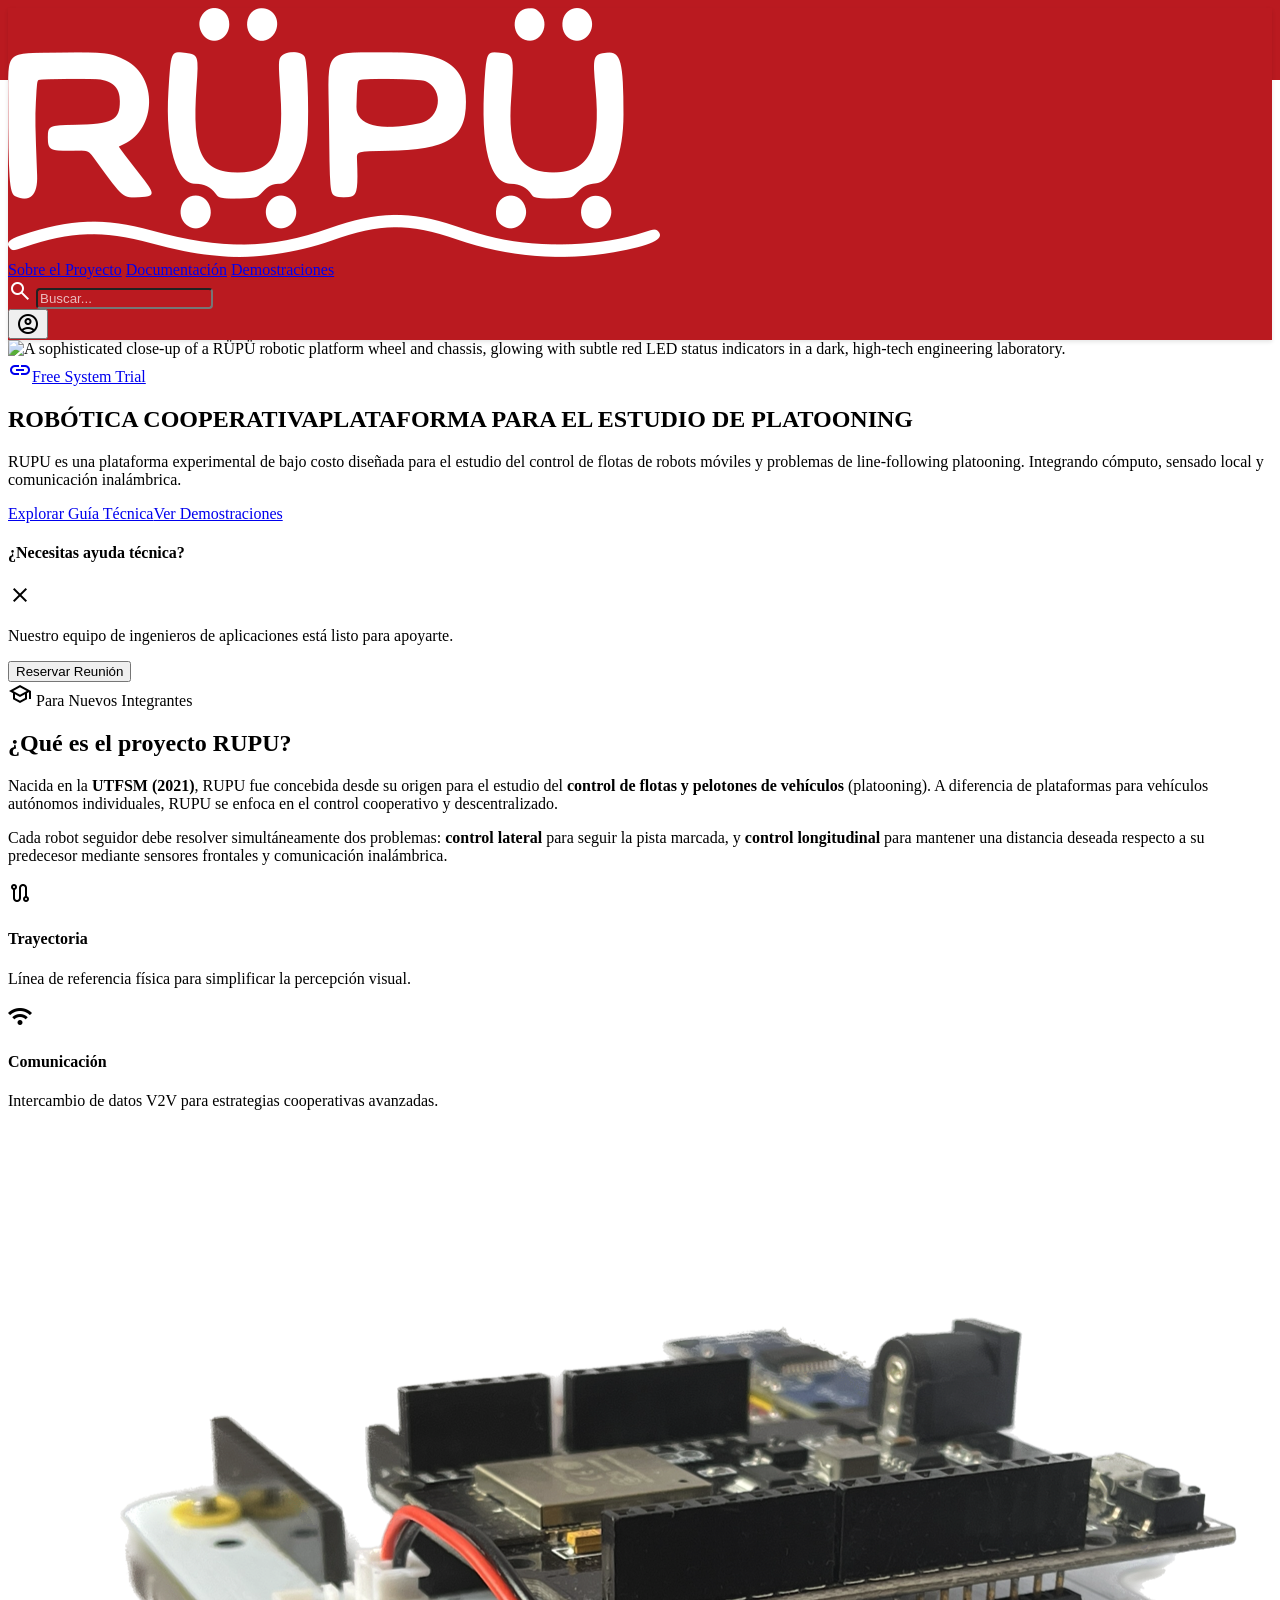
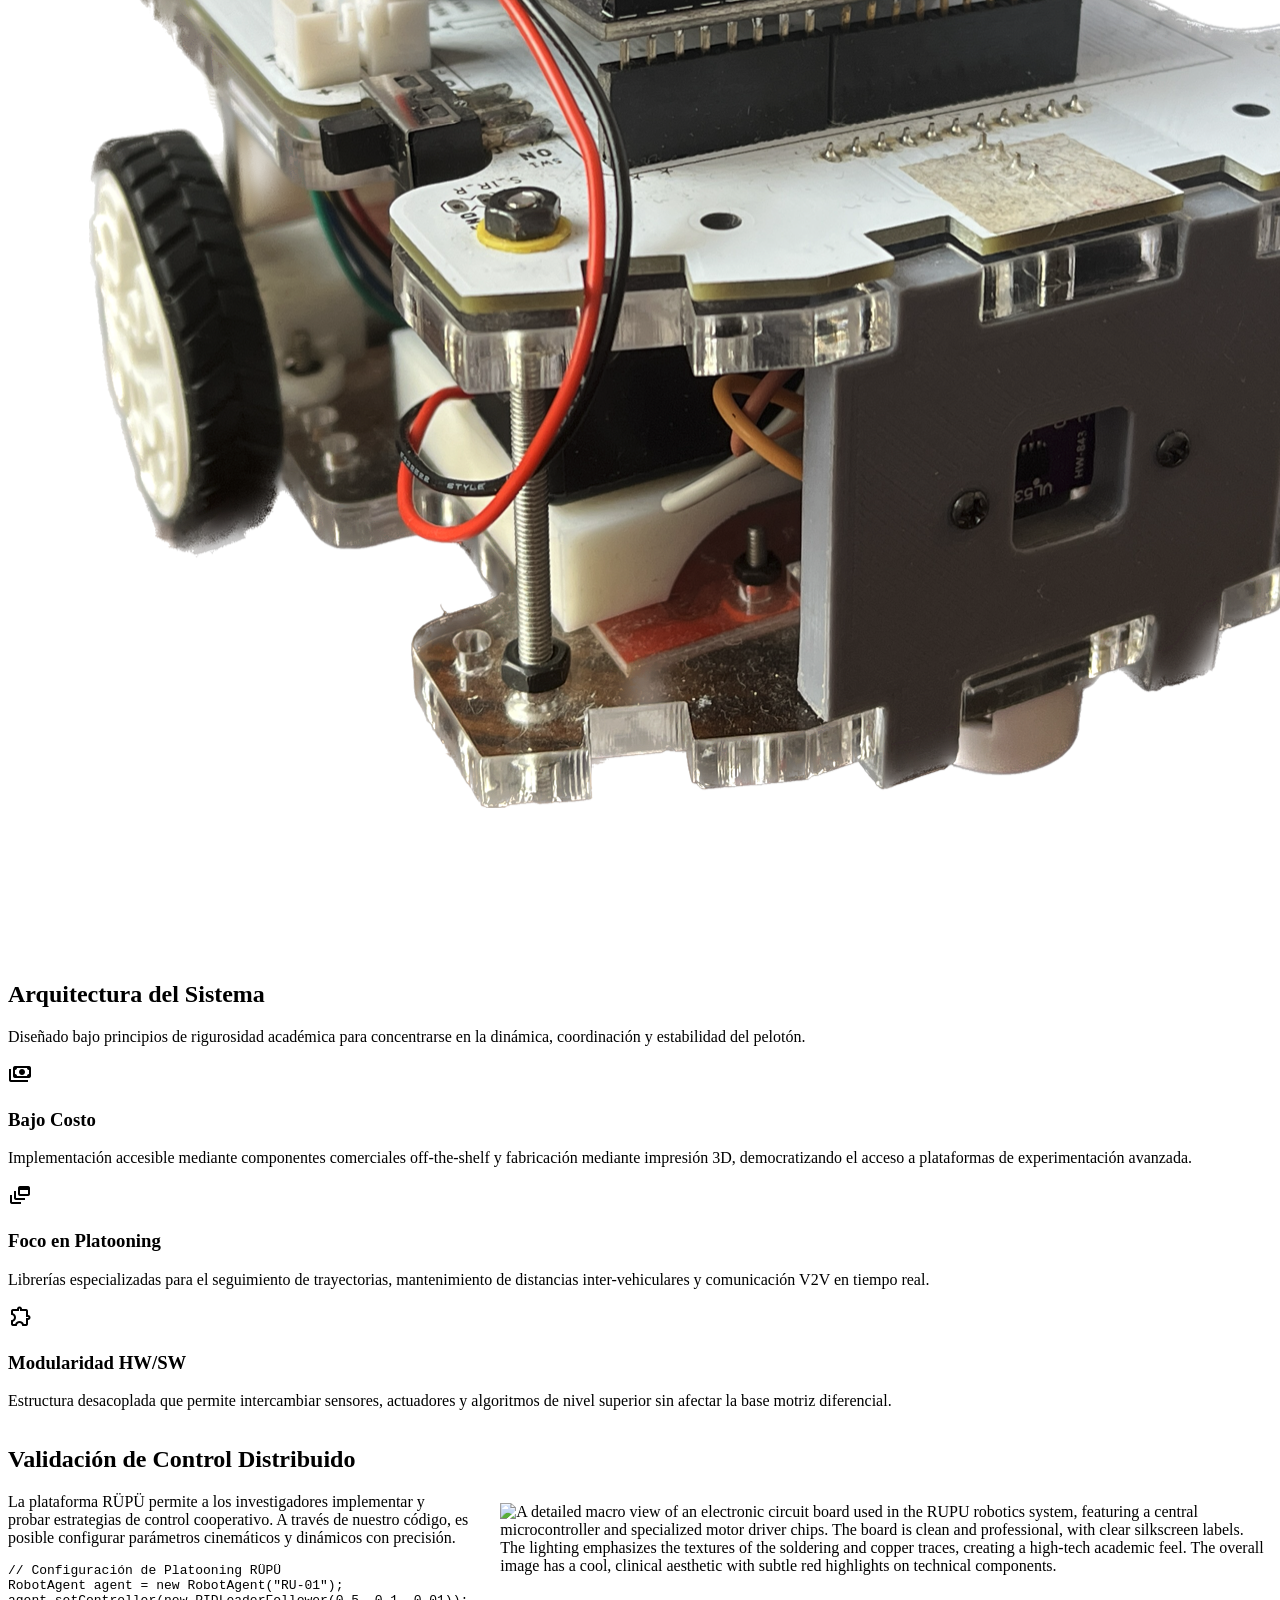
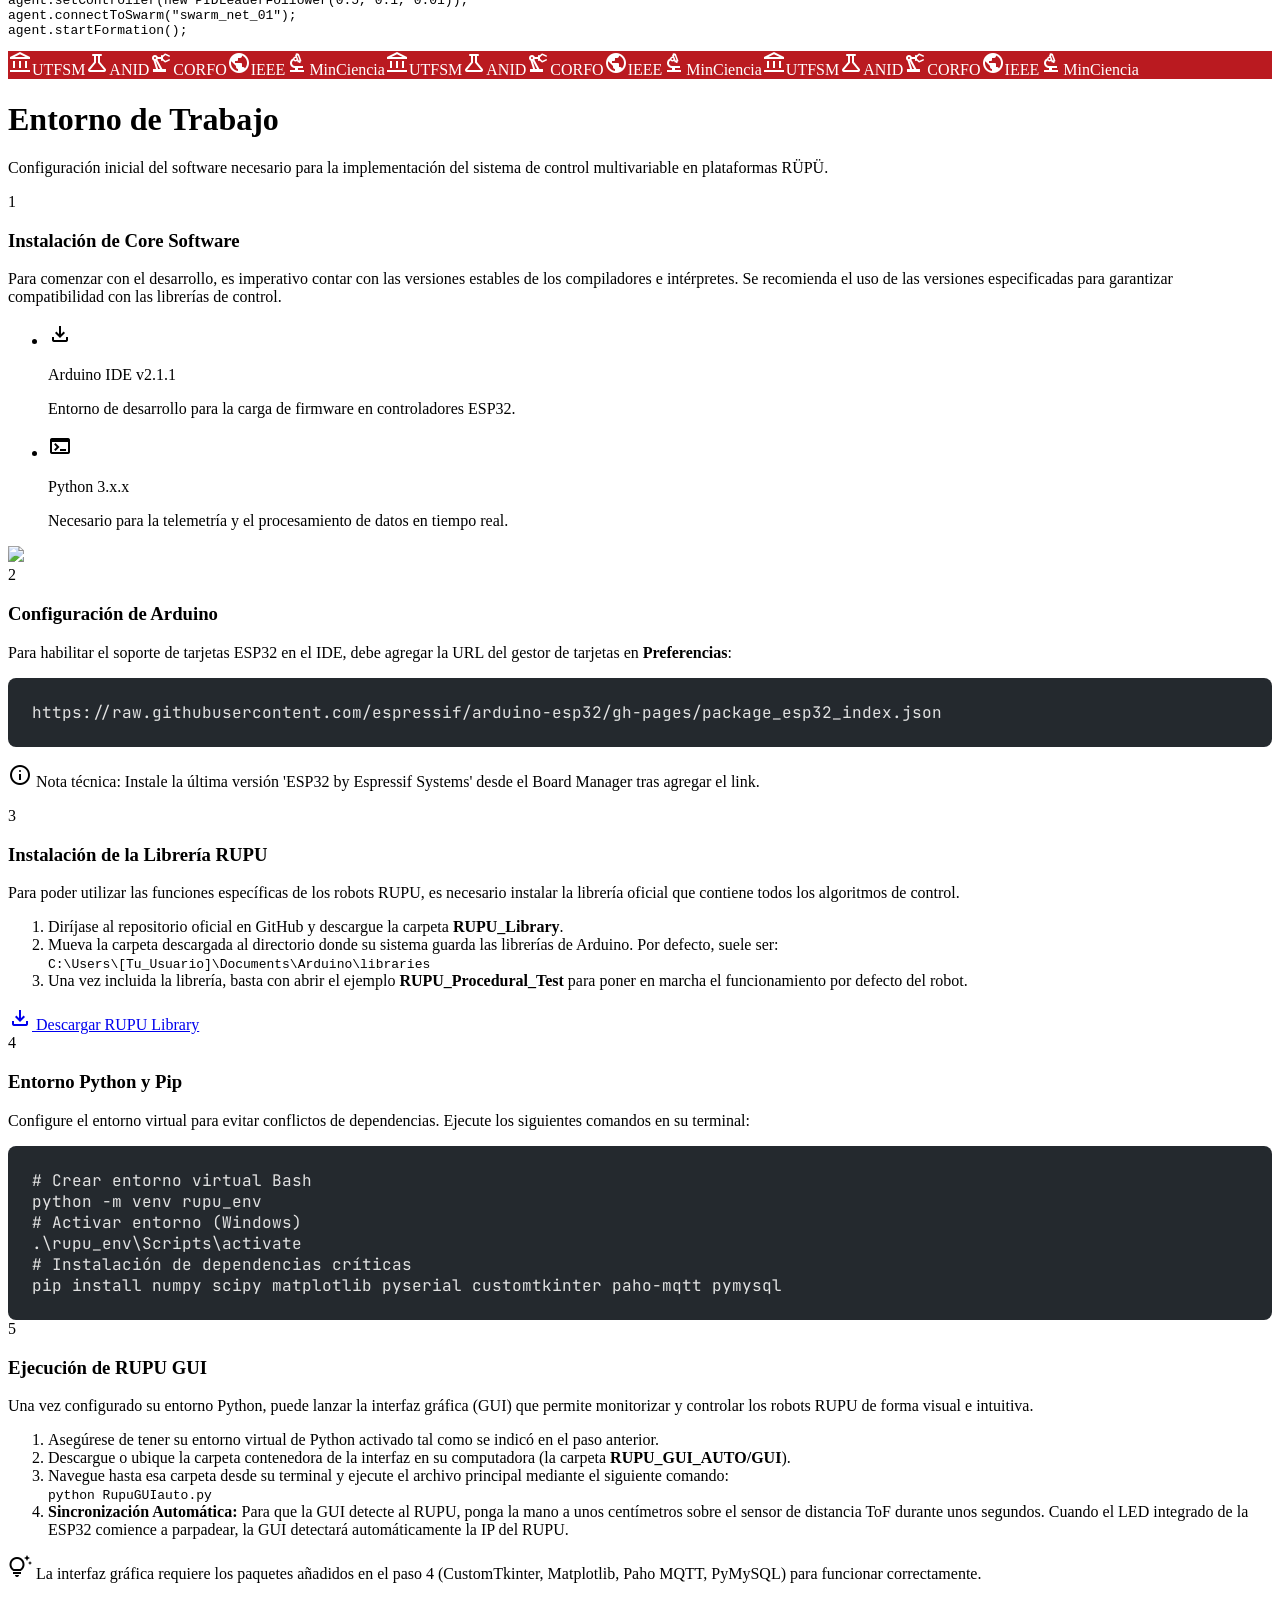
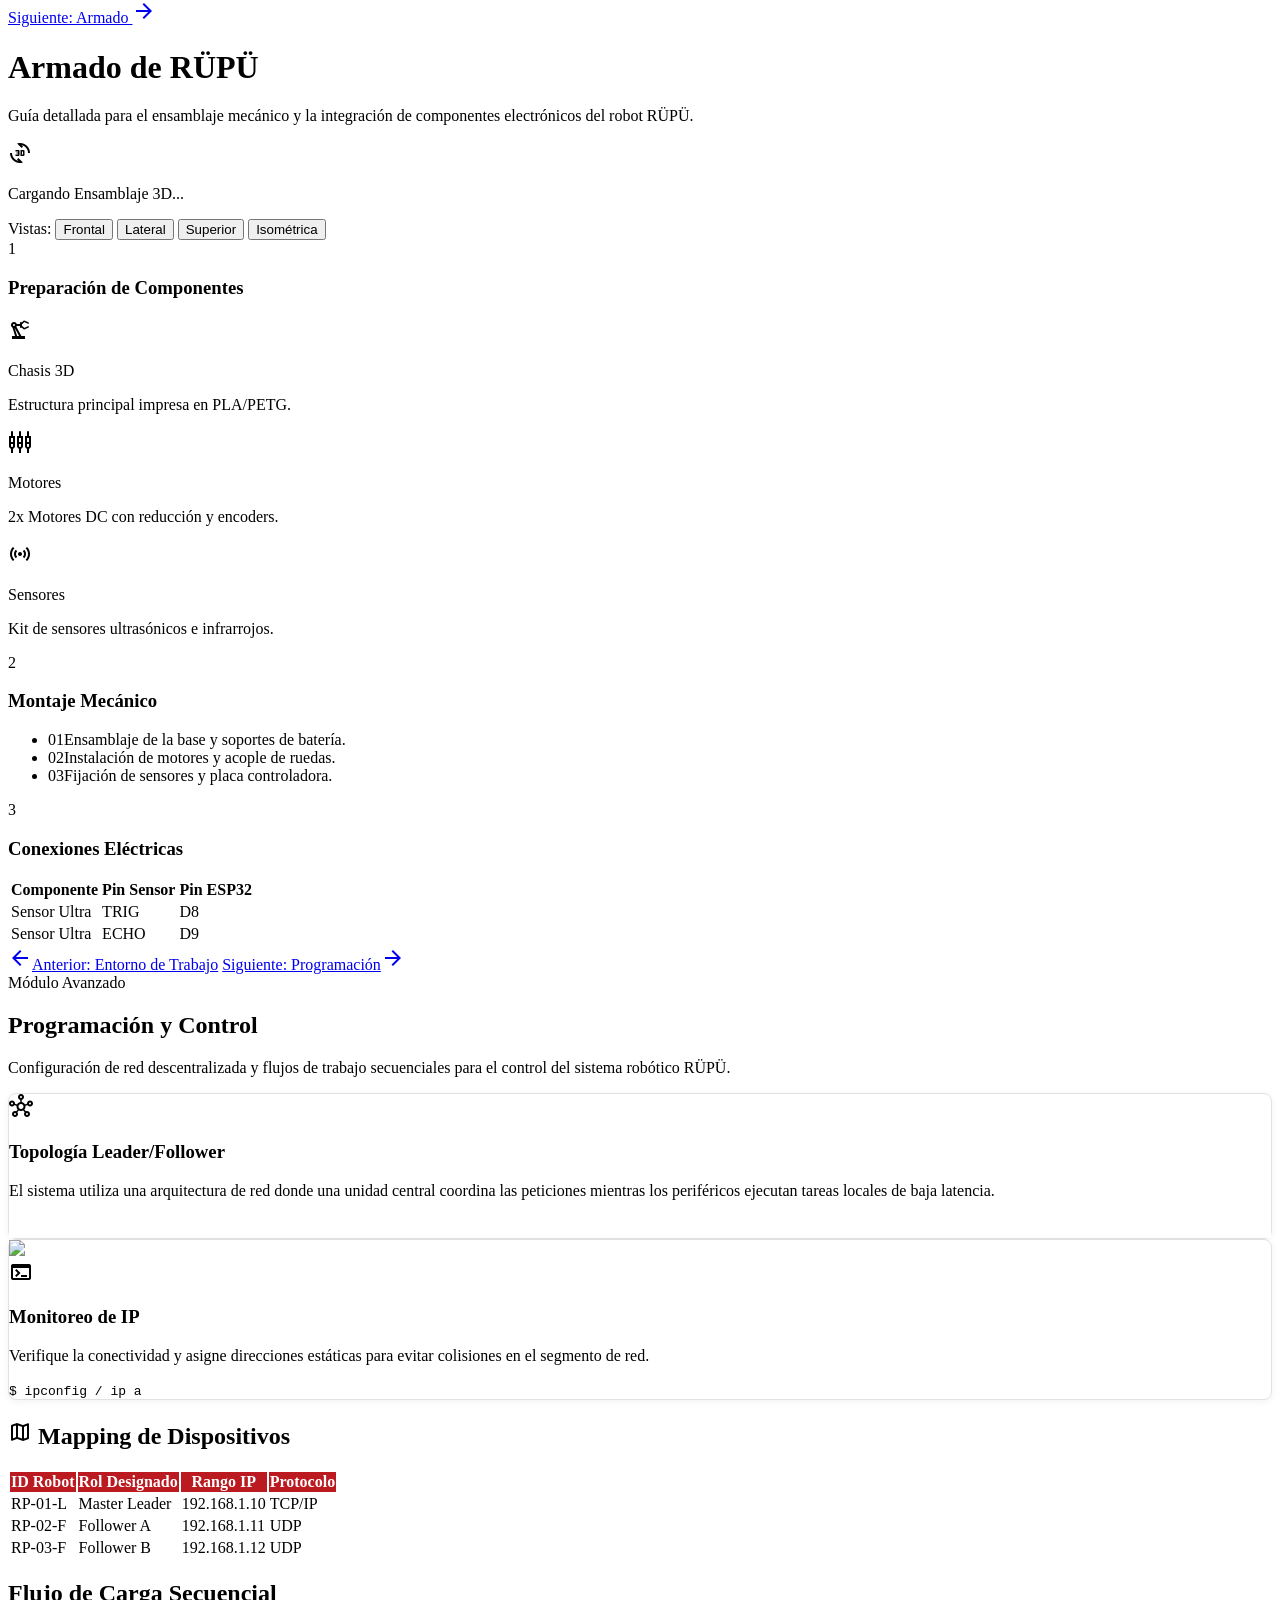
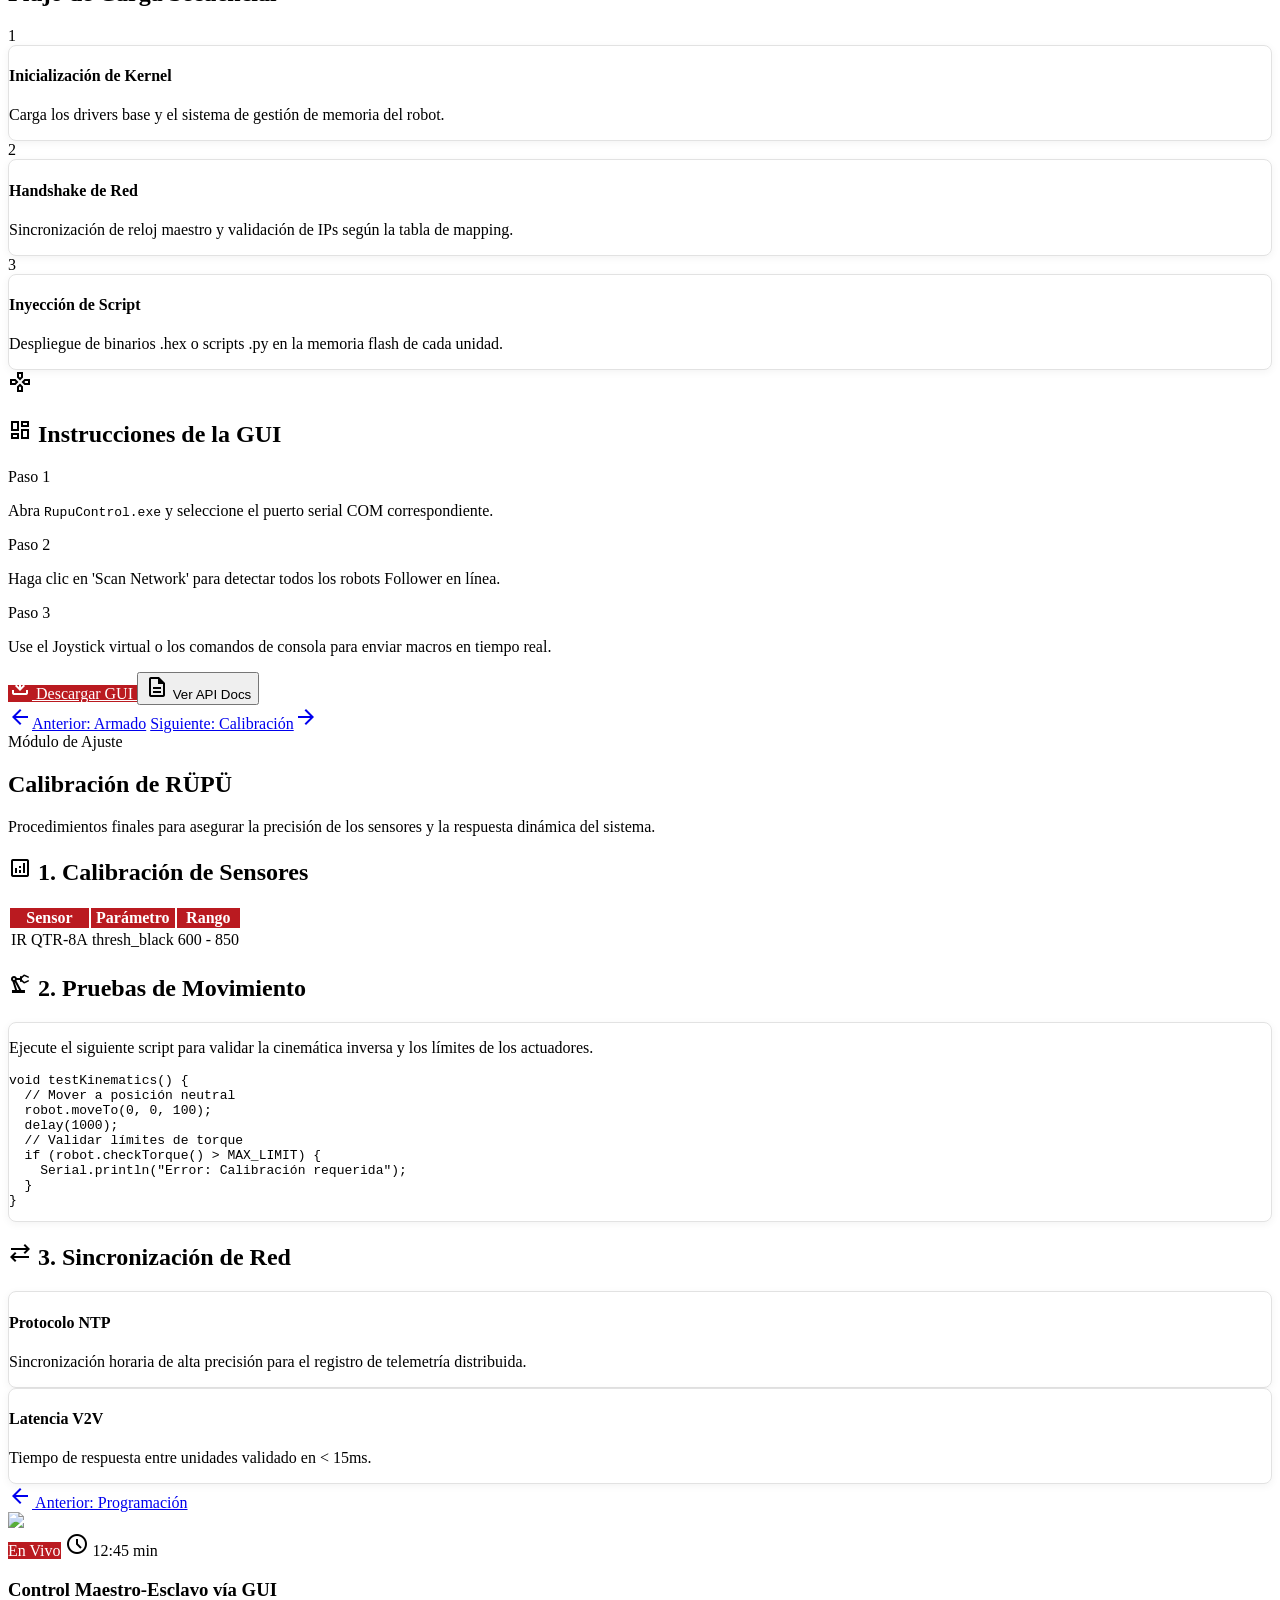
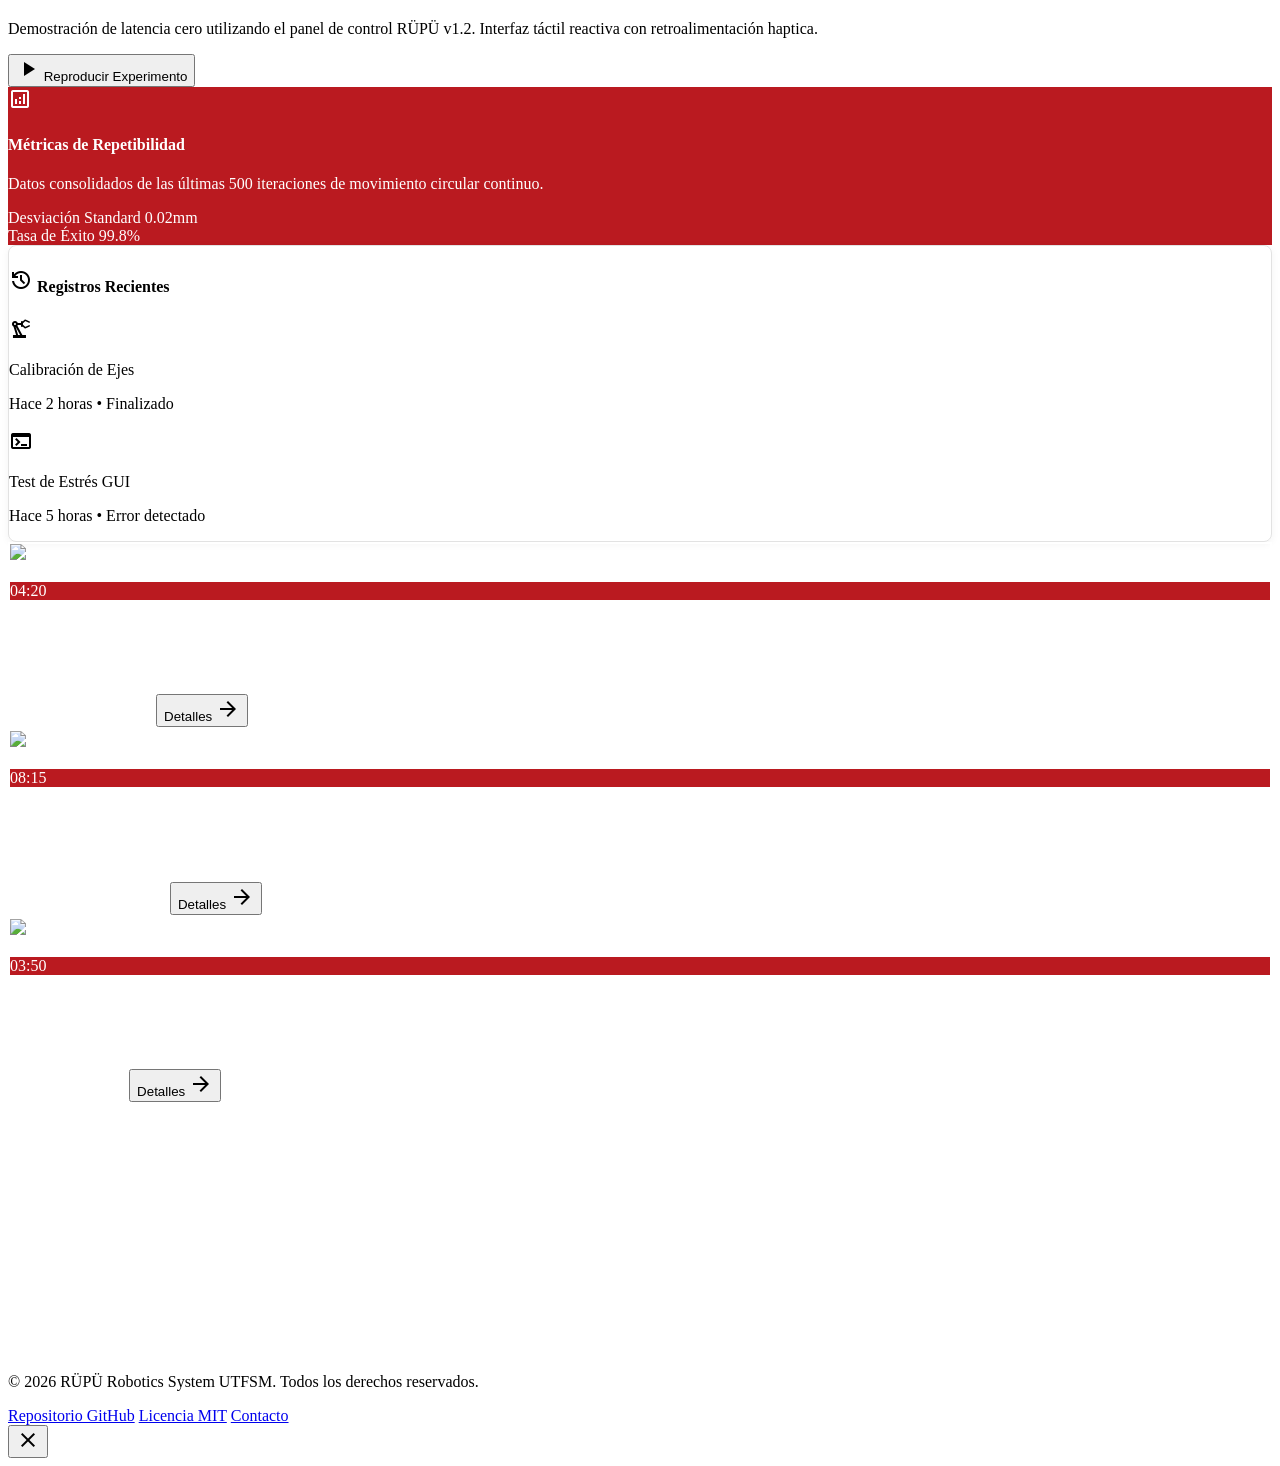
==== commit 51b27575: "chore: Actualizacion de footer global y documentacion de RUPU GUI" ====
--- a/index.html
+++ b/index.html
@@ -18,7 +18,7 @@
     <script src="https://cdn.tailwindcss.com?plugins=forms,container-queries"></script>
     <script src="js/tailwind-config.js"></script>
     <link rel="stylesheet" href="css/main.css">
-    
+
     <!-- 3D Model Viewer (Google) -->
     <script type="module" src="https://ajax.googleapis.com/ajax/libs/model-viewer/3.4.0/model-viewer.min.js"></script>
 </head>
@@ -31,7 +31,7 @@
             <div class="flex items-center gap-8">
                 <a id="nav-logo" class="flex items-center hover:opacity-80 transition-opacity spa-link" href="#inicio"
                     data-view="inicio"><img alt="RÜPÜ Home" class="h-12 w-auto object-contain border-none"
-                        src="https://lh3.googleusercontent.com/aida-public/[base64]" /></a>
+                        src="assets/img/logo_rupu.png" /></a>
             </div>
             <nav class="hidden md:flex items-center gap-8">
                 <a id="nav-inicio"
@@ -123,15 +123,15 @@
                             class="relative z-10 w-full max-w-container-max-width mx-auto px-gutter grid grid-cols-12 gap-gutter">
                             <div class="col-span-12 md:col-span-10 lg:col-span-8 flex flex-col gap-stack-lg">
                                 <h1 class="flex flex-col"><span
-                                        class="text-[#d32f2f] font-headline-lg text-headline-lg uppercase tracking-tight mb-2">TRANSFORMANDO
-                                        EXPERIENCIAS</span><span
+                                        class="text-[#d32f2f] font-headline-lg text-headline-lg uppercase tracking-tight mb-2">ROBÓTICA
+                                        COOPERATIVA</span><span
                                         class="text-white font-headline-lg text-headline-lg uppercase tracking-tight leading-tight">PLATAFORMA
                                         PARA EL ESTUDIO DE PLATOONING</span></h1>
                                 <p
                                     class="text-secondary-fixed text-body-lg font-body-lg max-w-2xl leading-relaxed mt-4">
-                                    RÜPÜ ofrece a la comunidad académica un ecosistema diverso de soluciones para
-                                    enriquecer experiencias de laboratorio prácticas y permitir una investigación de
-                                    ingeniería eficiente en control distribuido multivariable.</p>
+                                    RUPU es una plataforma experimental de bajo costo diseñada para el estudio del
+                                    control de flotas de robots móviles y problemas de line-following platooning.
+                                    Integrando cómputo, sensado local y comunicación inalámbrica.</p>
                                 <div class="flex flex-wrap gap-stack-md mt-stack-md"><a
                                         class="bg-[#d32f2f] text-white px-8 py-4 font-bold font-label-md text-label-md uppercase tracking-widest hover:bg-white hover:text-[#d32f2f] transition-all duration-300 inline-block spa-link"
                                         href="#" data-view="entorno">Explorar Guía Técnica</a><a
@@ -157,6 +157,69 @@
                             </div>
                         </div>
                     </section>
+                    </section>
+
+                    <!-- Contexto Nuevos Participantes -->
+                    <section
+                        class="bg-surface-container-lowest py-section-padding border-b border-outline-variant relative overflow-hidden">
+                        <div
+                            class="absolute right-0 top-0 w-1/3 h-full bg-rojito/5 -skew-x-12 transform origin-top hidden md:block">
+                        </div>
+                        <div class="max-w-container-max-width mx-auto px-gutter relative z-10">
+                            <div class="grid md:grid-cols-2 gap-12 items-center">
+                                <div>
+                                    <div
+                                        class="inline-flex items-center gap-2 px-3 py-1 bg-rojito/10 text-rojito rounded-full mb-6">
+                                        <span class="material-symbols-outlined text-sm">school</span>
+                                        <span class="text-xs font-bold uppercase tracking-widest">Para Nuevos
+                                            Integrantes</span>
+                                    </div>
+                                    <h2
+                                        class="font-headline-lg text-4xl text-on-surface mb-6 font-extrabold leading-tight">
+                                        ¿Qué es el proyecto RUPU?</h2>
+                                    <p class="text-secondary font-body-lg leading-relaxed mb-6">
+                                        Nacida en la <strong>UTFSM (2021)</strong>, RUPU fue concebida desde su origen
+                                        para el estudio del <strong>control de flotas y pelotones de vehículos</strong>
+                                        (platooning).
+                                        A diferencia de plataformas para vehículos autónomos individuales, RUPU se
+                                        enfoca en el control cooperativo y descentralizado.
+                                    </p>
+                                    <p class="text-secondary font-body-lg leading-relaxed mb-8">
+                                        Cada robot seguidor debe resolver simultáneamente dos problemas: <strong>control
+                                            lateral</strong> para seguir la pista marcada, y <strong>control
+                                            longitudinal</strong> para mantener una distancia deseada respecto a su
+                                        predecesor mediante sensores frontales y comunicación inalámbrica.
+                                    </p>
+                                    <div class="grid grid-cols-2 gap-4">
+                                        <div
+                                            class="bg-surface-white p-4 rounded-lg border border-outline-variant shadow-sm">
+                                            <span
+                                                class="material-symbols-outlined text-primary mb-2 text-3xl">route</span>
+                                            <h4 class="font-bold text-on-surface mb-1">Trayectoria</h4>
+                                            <p class="text-sm text-secondary">Línea de referencia física para
+                                                simplificar la percepción visual.</p>
+                                        </div>
+                                        <div
+                                            class="bg-surface-white p-4 rounded-lg border border-outline-variant shadow-sm">
+                                            <span
+                                                class="material-symbols-outlined text-primary mb-2 text-3xl">wifi</span>
+                                            <h4 class="font-bold text-on-surface mb-1">Comunicación</h4>
+                                            <p class="text-sm text-secondary">Intercambio de datos V2V para estrategias
+                                                cooperativas avanzadas.</p>
+                                        </div>
+                                    </div>
+                                </div>
+                                <div class="relative">
+                                    <div
+                                        class="absolute inset-0 bg-gradient-to-tr from-rojito/20 to-transparent rounded-2xl transform translate-x-4 translate-y-4">
+                                    </div>
+                                    <img src="\assets\img\robot.png" alt="RUPU Platform Hardware"
+                                        class="relative z-10 w-full h-[450px] object-cover rounded-2xl shadow-xl border border-outline-variant">
+                                </div>
+                            </div>
+                        </div>
+                    </section>
+
                     <!-- Technical Highlights -->
                     <section class="bg-surface-white border-y border-outline-variant py-section-padding">
                         <div class="max-w-container-max-width mx-auto px-gutter">
@@ -164,8 +227,8 @@
                                 <h2 class="font-headline-md text-headline-md text-on-surface">Arquitectura del Sistema
                                 </h2>
                                 <p class="text-secondary font-body-md max-w-2xl mx-auto mt-stack-sm">
-                                    Diseñado bajo principios de rigurosidad académica para permitir la validación de
-                                    modelos matemáticos complejos en entornos controlados.
+                                    Diseñado bajo principios de rigurosidad académica para concentrarse en la dinámica,
+                                    coordinación y estabilidad del pelotón.
                                 </p>
                             </div>
                             <div class="grid md:grid-cols-3 gap-stack-lg">
@@ -316,29 +379,7 @@
                         </div>
                     </section>
                 </main>
-                <!-- Footer -->
-                <footer class="bg-inverse-surface dark:bg-surface-container-lowest border-t border-outline-variant">
-                    <div
-                        class="flex flex-col md:flex-row justify-between items-center px-gutter py-stack-lg w-full max-w-container-max-width mx-auto">
-                        <div class="flex flex-row gap-4 items-center">
-                            <div class="flex items-center gap-2">
-                                <img alt="RÜPÜ Logo" class="w-[60px] opacity-80 transform -translate-y-1"
-                                    src="https://lh3.googleusercontent.com/aida-public/[base64]" />
-                            </div>
-                            <p class="font-label-md text-label-md text-on-primary/60 m-0">© 2026 RÜPÜ Robotics System
-                                UTFSM. Todos los derechos reservados.</p>
-                        </div>
-                        <div class="flex gap-stack-lg mt-stack-md md:mt-0">
-                            <a class="font-label-md text-label-md text-secondary-fixed hover:text-surface-white transition-colors opacity-100 hover:opacity-80"
-                                href="https://github.com/example/rupu-robotics" target="_blank"
-                                rel="noopener noreferrer">Repositorio GitHub</a>
-                            <a class="font-label-md text-label-md text-secondary-fixed hover:text-surface-white transition-colors opacity-100 hover:opacity-80"
-                                href="#">Licencia MIT</a>
-                            <a class="font-label-md text-label-md text-secondary-fixed hover:text-surface-white transition-colors opacity-100 hover:opacity-80"
-                                href="#">Contacto</a>
-                        </div>
-                    </div>
-                </footer>
+
             </div>
             <div id="view-entorno" class="view-section hidden px-gutter py-stack-lg w-full">
                 <div class="max-w-4xl">
@@ -410,17 +451,50 @@
                         <div class="bg-surface-container-low p-4 border-l-4 border-rojito">
                             <p class="text-label-md font-label-md text-on-surface flex items-center gap-2">
                                 <span class="material-symbols-outlined text-rojito">info</span>
-                                Nota técnica: Instale la versión 'ESP32 by Espressif Systems' desde el Board Manager
+                                Nota técnica: Instale la última versión 'ESP32 by Espressif Systems' desde el Board
+                                Manager
                                 tras agregar el link.
                             </p>
                         </div>
                     </section>
-                    <!-- Step 3: Python Env -->
+                    <!-- Step 3: Instalación de la Librería RUPU -->
                     <section
                         class="mb-12 bg-surface-white border border-surface-container-highest p-stack-lg rounded-lg shadow-sm">
                         <div class="flex items-center gap-2 mb-6">
                             <span
                                 class="bg-rojito text-on-primary w-8 h-8 flex items-center justify-center font-bold text-label-md">3</span>
+                            <h3 class="font-headline-md text-headline-md text-on-surface">Instalación de la Librería
+                                RUPU</h3>
+                        </div>
+                        <p class="text-body-md font-body-md mb-6 text-on-surface-variant">
+                            Para poder utilizar las funciones específicas de los robots RUPU, es necesario instalar la
+                            librería oficial que contiene todos los algoritmos de control.
+                        </p>
+                        <ol class="list-decimal pl-6 space-y-4 mb-8 text-on-surface-variant font-body-md">
+                            <li>Diríjase al repositorio oficial en GitHub y descargue la carpeta
+                                <strong>RUPU_Library</strong>.</li>
+                            <li>Mueva la carpeta descargada al directorio donde su sistema guarda las librerías de
+                                Arduino. Por defecto, suele ser:
+                                <br>
+                                <code
+                                    class="bg-surface-container-low px-2 py-1 rounded text-sm text-primary break-all font-code-sm mt-2 inline-block">C:\Users\[Tu_Usuario]\Documents\Arduino\libraries</code>
+                            </li>
+                            <li>Una vez incluida la librería, basta con abrir el ejemplo
+                                <strong>RUPU_Procedural_Test</strong> para poner en marcha el funcionamiento por defecto
+                                del robot.</li>
+                        </ol>
+                        <a href="https://github.com/FRifoM99/RUPU" target="_blank" rel="noopener noreferrer"
+                            class="inline-flex items-center gap-2 bg-rojito text-white px-6 py-3 font-bold font-label-md text-label-md uppercase tracking-wider hover:opacity-90 active:scale-95 transition-all rounded shadow-md">
+                            <span class="material-symbols-outlined">download</span> Descargar RUPU Library
+                        </a>
+                    </section>
+
+                    <!-- Step 4: Python Env -->
+                    <section
+                        class="mb-12 bg-surface-white border border-surface-container-highest p-stack-lg rounded-lg shadow-sm">
+                        <div class="flex items-center gap-2 mb-6">
+                            <span
+                                class="bg-rojito text-on-primary w-8 h-8 flex items-center justify-center font-bold text-label-md">4</span>
                             <h3 class="font-headline-md text-headline-md text-on-surface">Entorno Python y Pip</h3>
                         </div>
                         <p class="text-body-md font-body-md mb-4 text-on-surface-variant">
@@ -437,7 +511,45 @@
                             <div class="mt-4"># Activar entorno (Windows)</div>
                             <div class="text-primary-fixed-dim">.\rupu_env\Scripts\activate</div>
                             <div class="mt-4"># Instalación de dependencias críticas</div>
-                            <div class="text-primary-fixed-dim">pip install numpy scipy matplotlib pyserial</div>
+                            <div class="text-primary-fixed-dim">pip install numpy scipy matplotlib pyserial
+                                customtkinter paho-mqtt pymysql</div>
+                        </div>
+                    </section>
+
+                    <!-- Step 5: Interfaz de Control (GUI) -->
+                    <section
+                        class="mb-12 bg-surface-white border border-surface-container-highest p-stack-lg rounded-lg shadow-sm">
+                        <div class="flex items-center gap-2 mb-6">
+                            <span
+                                class="bg-rojito text-on-primary w-8 h-8 flex items-center justify-center font-bold text-label-md">5</span>
+                            <h3 class="font-headline-md text-headline-md text-on-surface">Ejecución de RUPU GUI</h3>
+                        </div>
+                        <p class="text-body-md font-body-md mb-6 text-on-surface-variant">
+                            Una vez configurado su entorno Python, puede lanzar la interfaz gráfica (GUI) que permite
+                            monitorizar y controlar los robots RUPU de forma visual e intuitiva.
+                        </p>
+                        <ol class="list-decimal pl-6 space-y-4 mb-8 text-on-surface-variant font-body-md">
+                            <li>Asegúrese de tener su entorno virtual de Python activado tal como se indicó en el paso
+                                anterior.</li>
+                            <li>Descargue o ubique la carpeta contenedora de la interfaz en su computadora (la carpeta
+                                <strong>RUPU_GUI_AUTO/GUI</strong>).</li>
+                            <li>Navegue hasta esa carpeta desde su terminal y ejecute el archivo principal mediante el
+                                siguiente comando:
+                                <br>
+                                <code
+                                    class="bg-surface-container-low px-2 py-1 rounded text-sm text-primary break-all font-code-sm mt-2 inline-block">python RupuGUIauto.py</code>
+                            </li>
+                            <li><strong>Sincronización Automática:</strong> Para que la GUI detecte al RUPU, ponga la
+                                mano a unos centímetros sobre el sensor de distancia ToF durante unos segundos. Cuando
+                                el LED integrado de la ESP32 comience a parpadear, la GUI detectará automáticamente la
+                                IP del RUPU.</li>
+                        </ol>
+                        <div class="bg-surface-container-low p-4 border-l-4 border-rojito">
+                            <p class="text-label-md font-label-md text-on-surface flex items-center gap-2">
+                                <span class="material-symbols-outlined text-rojito">tips_and_updates</span>
+                                La interfaz gráfica requiere los paquetes añadidos en el paso 4 (CustomTkinter,
+                                Matplotlib, Paho MQTT, PyMySQL) para funcionar correctamente.
+                            </p>
                         </div>
                     </section>
                     <!-- Navigation Buttons -->
@@ -458,33 +570,40 @@
                         <p class="font-body-lg text-body-lg text-secondary max-w-2xl">Guía detallada para el ensamblaje
                             mecánico y la integración de componentes electrónicos del robot RÜPÜ.</p>
                     </div>
-                    
+
                     <!-- Visor 3D -->
-                    <div class="mb-12 w-full h-[500px] bg-[#f8f9fa] rounded-xl overflow-hidden border border-outline-variant relative shadow-inner">
-                        <div class="absolute inset-0 flex items-center justify-center z-0 pointer-events-none opacity-20 flex-col">
-                            <span class="material-symbols-outlined text-6xl mb-2 text-primary animate-pulse">3d_rotation</span>
+                    <div
+                        class="mb-12 w-full h-[500px] bg-[#f8f9fa] rounded-xl overflow-hidden border border-outline-variant relative shadow-inner">
+                        <div
+                            class="absolute inset-0 flex items-center justify-center z-0 pointer-events-none opacity-20 flex-col">
+                            <span
+                                class="material-symbols-outlined text-6xl mb-2 text-primary animate-pulse">3d_rotation</span>
                             <p class="font-bold text-secondary">Cargando Ensamblaje 3D...</p>
                         </div>
-                        
+
                         <!-- Controles de Cámara -->
-                        <div class="absolute bottom-4 left-1/2 transform -translate-x-1/2 z-20 bg-white/90 backdrop-blur-md px-4 py-2 rounded-full shadow-lg flex items-center gap-2 border border-outline-variant/50">
-                            <span class="text-xs font-bold text-secondary mr-2 uppercase tracking-widest hidden md:block">Vistas:</span>
-                            <button onclick="document.getElementById('visor-rupu').cameraOrbit = '0deg 90deg 105%'; document.getElementById('visor-rupu').interactionPrompt = 'none';" class="px-3 py-1 bg-gray-200 text-gray-800 hover:bg-primary hover:text-white rounded-full text-sm font-bold transition-colors border border-gray-300 hover:border-primary">Frontal</button>
-                            <button onclick="document.getElementById('visor-rupu').cameraOrbit = '90deg 90deg 105%'; document.getElementById('visor-rupu').interactionPrompt = 'none';" class="px-3 py-1 bg-gray-200 text-gray-800 hover:bg-primary hover:text-white rounded-full text-sm font-bold transition-colors border border-gray-300 hover:border-primary">Lateral</button>
-                            <button onclick="document.getElementById('visor-rupu').cameraOrbit = '0deg 0deg 105%'; document.getElementById('visor-rupu').interactionPrompt = 'none';" class="px-3 py-1 bg-gray-200 text-gray-800 hover:bg-primary hover:text-white rounded-full text-sm font-bold transition-colors border border-gray-300 hover:border-primary">Superior</button>
-                            <button onclick="document.getElementById('visor-rupu').cameraOrbit = '45deg 55deg 105%'; document.getElementById('visor-rupu').interactionPrompt = 'none';" class="px-3 py-1 bg-gray-200 text-gray-800 hover:bg-primary hover:text-white rounded-full text-sm font-bold transition-colors border border-gray-300 hover:border-primary">Isométrica</button>
-                        </div>
-
-                        <model-viewer
-                            id="visor-rupu"
-                            src="assets/models/Idea%20soporte%20Horn%20V1%20v1.glb"
-                            alt="Modelo 3D RÜPÜ"
-                            auto-rotate
-                            camera-controls
-                            shadow-intensity="1"
+                        <div
+                            class="absolute bottom-4 left-1/2 transform -translate-x-1/2 z-20 bg-white/90 backdrop-blur-md px-4 py-2 rounded-full shadow-lg flex items-center gap-2 border border-outline-variant/50">
+                            <span
+                                class="text-xs font-bold text-secondary mr-2 uppercase tracking-widest hidden md:block">Vistas:</span>
+                            <button
+                                onclick="document.getElementById('visor-rupu').cameraOrbit = '0deg 90deg 105%'; document.getElementById('visor-rupu').interactionPrompt = 'none';"
+                                class="px-3 py-1 bg-gray-200 text-gray-800 hover:bg-primary hover:text-white rounded-full text-sm font-bold transition-colors border border-gray-300 hover:border-primary">Frontal</button>
+                            <button
+                                onclick="document.getElementById('visor-rupu').cameraOrbit = '90deg 90deg 105%'; document.getElementById('visor-rupu').interactionPrompt = 'none';"
+                                class="px-3 py-1 bg-gray-200 text-gray-800 hover:bg-primary hover:text-white rounded-full text-sm font-bold transition-colors border border-gray-300 hover:border-primary">Lateral</button>
+                            <button
+                                onclick="document.getElementById('visor-rupu').cameraOrbit = '0deg 0deg 105%'; document.getElementById('visor-rupu').interactionPrompt = 'none';"
+                                class="px-3 py-1 bg-gray-200 text-gray-800 hover:bg-primary hover:text-white rounded-full text-sm font-bold transition-colors border border-gray-300 hover:border-primary">Superior</button>
+                            <button
+                                onclick="document.getElementById('visor-rupu').cameraOrbit = '45deg 55deg 105%'; document.getElementById('visor-rupu').interactionPrompt = 'none';"
+                                class="px-3 py-1 bg-gray-200 text-gray-800 hover:bg-primary hover:text-white rounded-full text-sm font-bold transition-colors border border-gray-300 hover:border-primary">Isométrica</button>
+                        </div>
+
+                        <model-viewer id="visor-rupu" src="assets/models/Idea%20soporte%20Horn%20V1%20v1.glb"
+                            alt="Modelo 3D RÜPÜ" auto-rotate camera-controls shadow-intensity="1"
                             camera-orbit="45deg 55deg 105%"
-                            style="width: 100%; height: 100%; background-color: transparent; z-index: 10; position: relative;"
-                        ></model-viewer>
+                            style="width: 100%; height: 100%; background-color: transparent; z-index: 10; position: relative;"></model-viewer>
                     </div>
 
                     <!-- Step 1: Installation -->
@@ -1024,8 +1143,32 @@
                             </div>
                         </div>
                     </div>
+
         </main>
     </div>
+
+    <!-- Footer Global -->
+    <footer class="bg-inverse-surface dark:bg-surface-container-lowest border-t border-outline-variant w-full mt-auto">
+        <div
+            class="flex flex-col md:flex-row justify-between items-center px-gutter py-stack-lg w-full max-w-container-max-width mx-auto">
+            <div class="flex flex-row gap-4 items-center">
+                <div class="flex items-center gap-2">
+                    <img alt="RÜPÜ Logo" class="h-10 w-auto opacity-80" src="assets/img/logo_rupu.png" />
+                </div>
+                <p class="font-label-md text-label-md text-on-primary/60 m-0">© 2026 RÜPÜ Robotics System
+                    UTFSM. Todos los derechos reservados.</p>
+            </div>
+            <div class="flex gap-stack-lg mt-stack-md md:mt-0">
+                <a class="font-label-md text-label-md text-secondary-fixed hover:text-surface-white transition-colors opacity-100 hover:opacity-80"
+                    href="https://github.com/FRifoM99/RUPU" target="_blank" rel="noopener noreferrer">Repositorio
+                    GitHub</a>
+                <a class="font-label-md text-label-md text-secondary-fixed hover:text-surface-white transition-colors opacity-100 hover:opacity-80"
+                    href="#">Licencia MIT</a>
+                <a class="font-label-md text-label-md text-secondary-fixed hover:text-surface-white transition-colors opacity-100 hover:opacity-80"
+                    href="#">Contacto</a>
+            </div>
+        </div>
+    </footer>
 
     <!-- Logo Modal -->
     <div id="logo-modal"
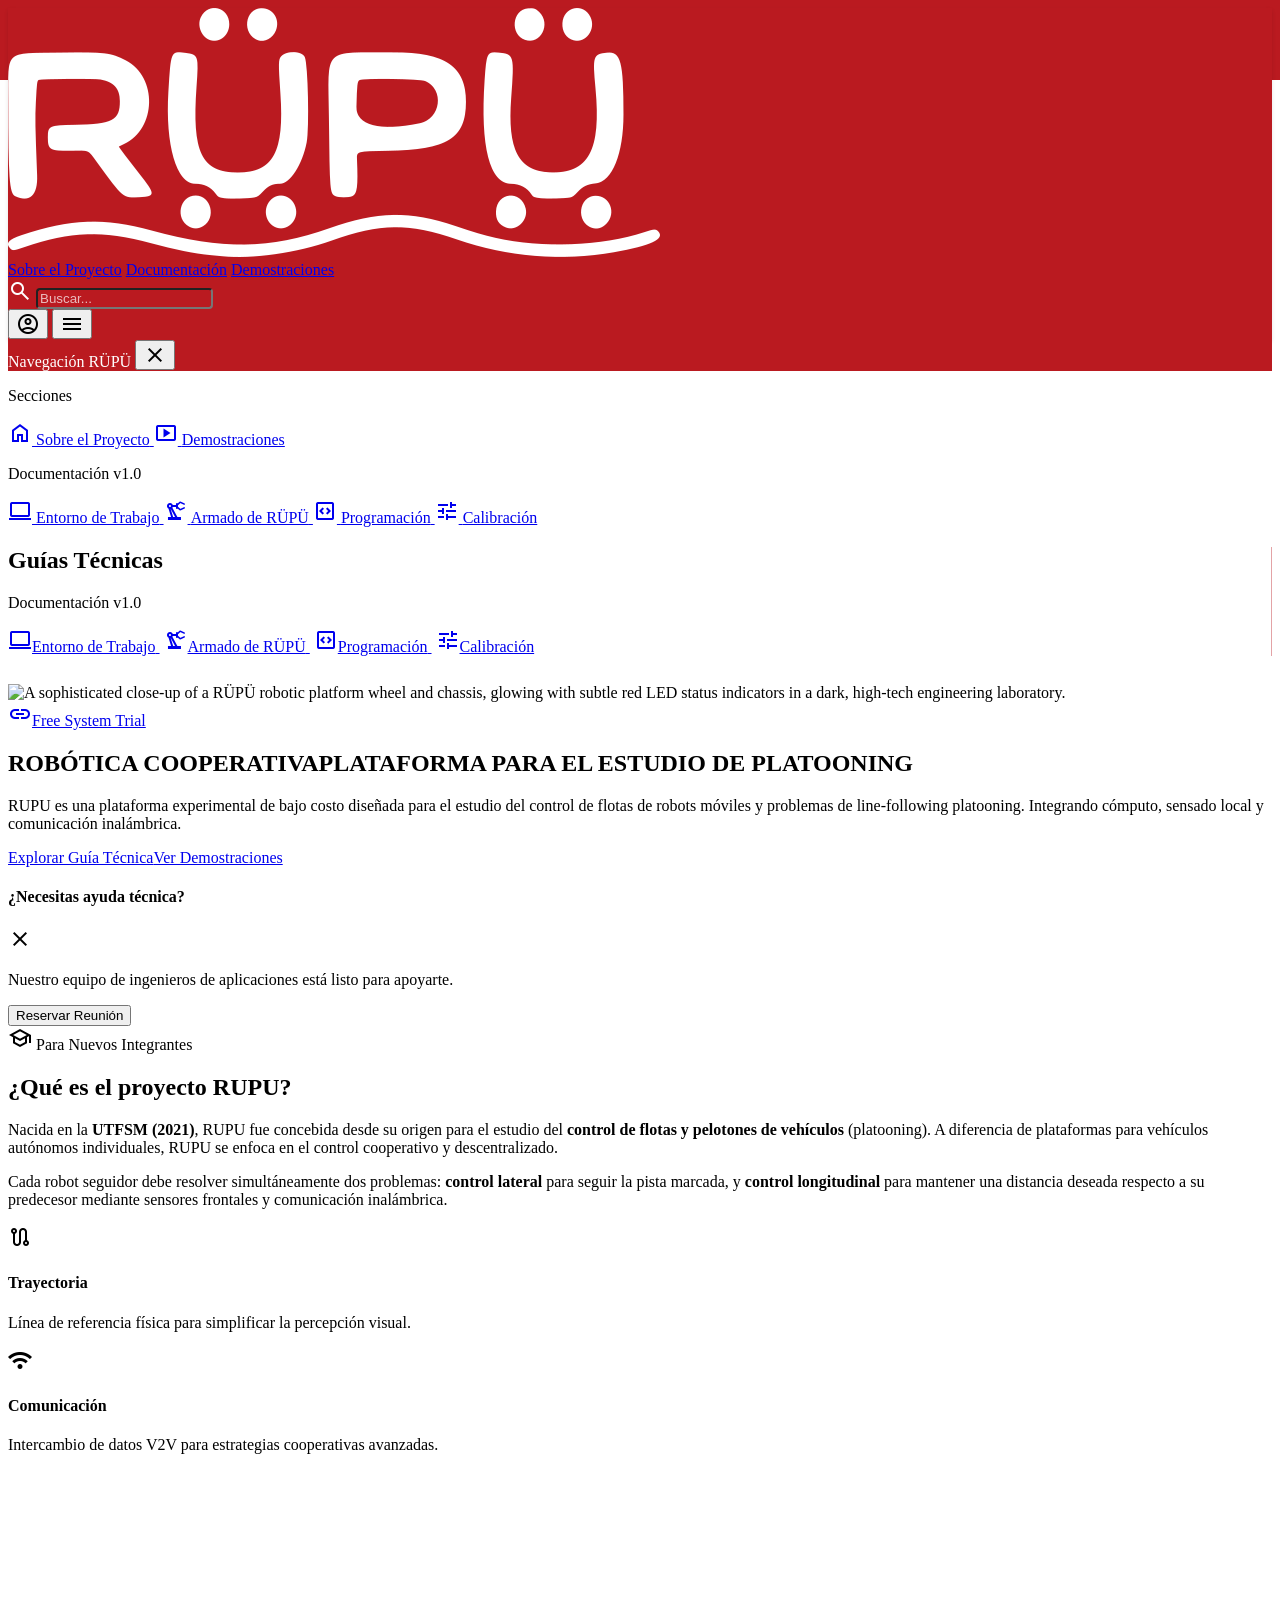
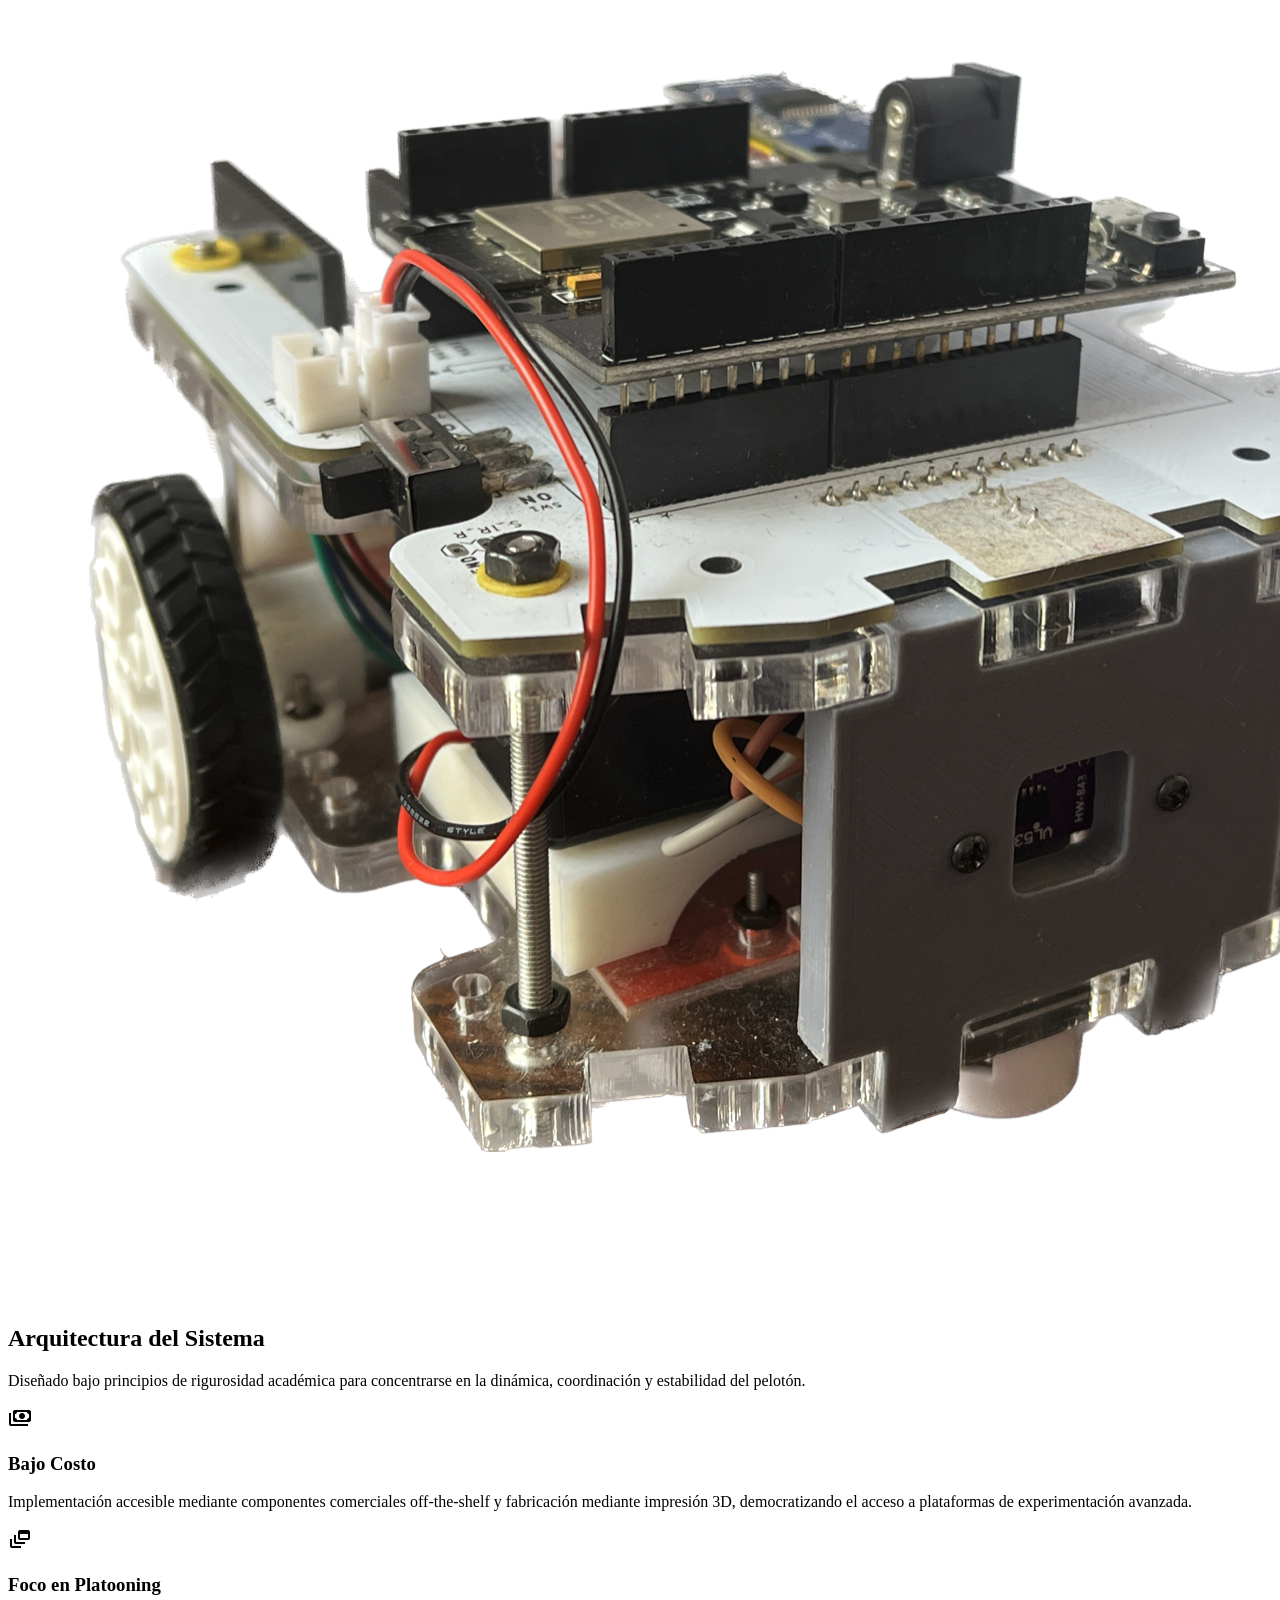
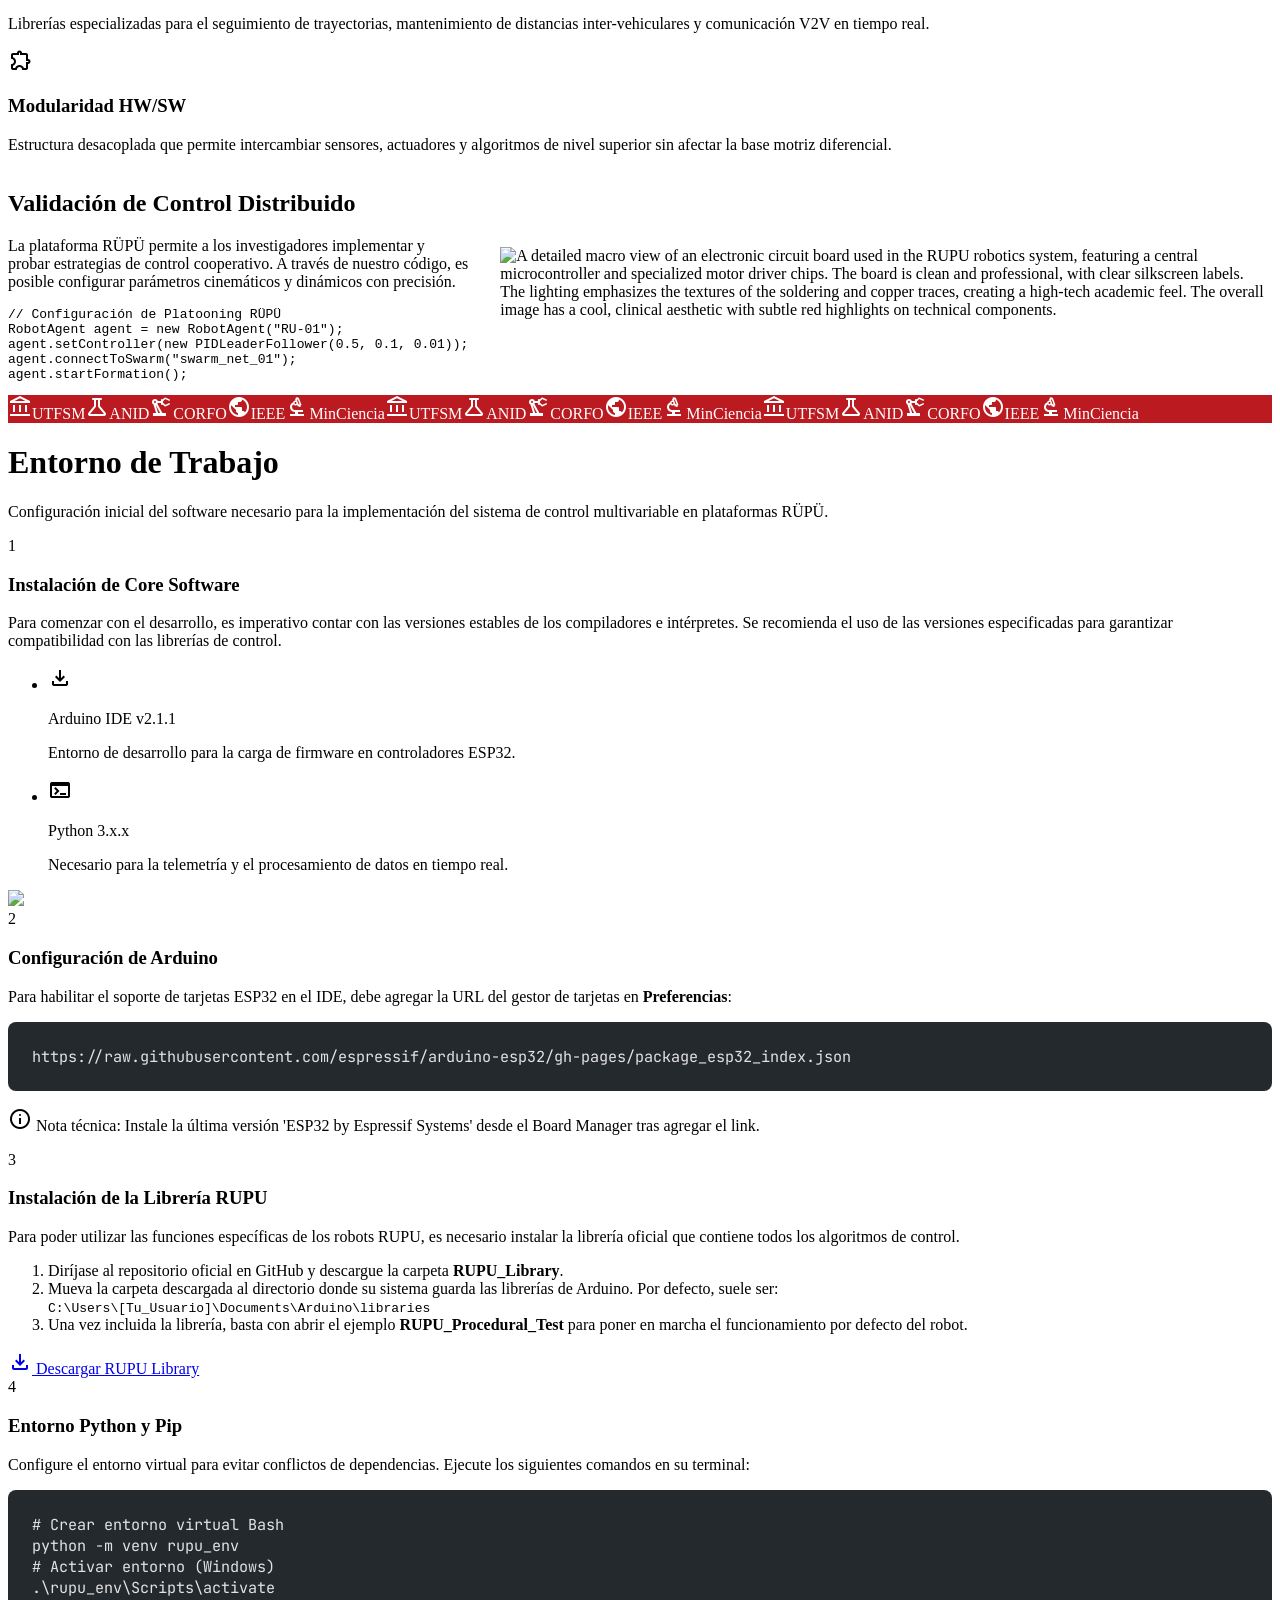
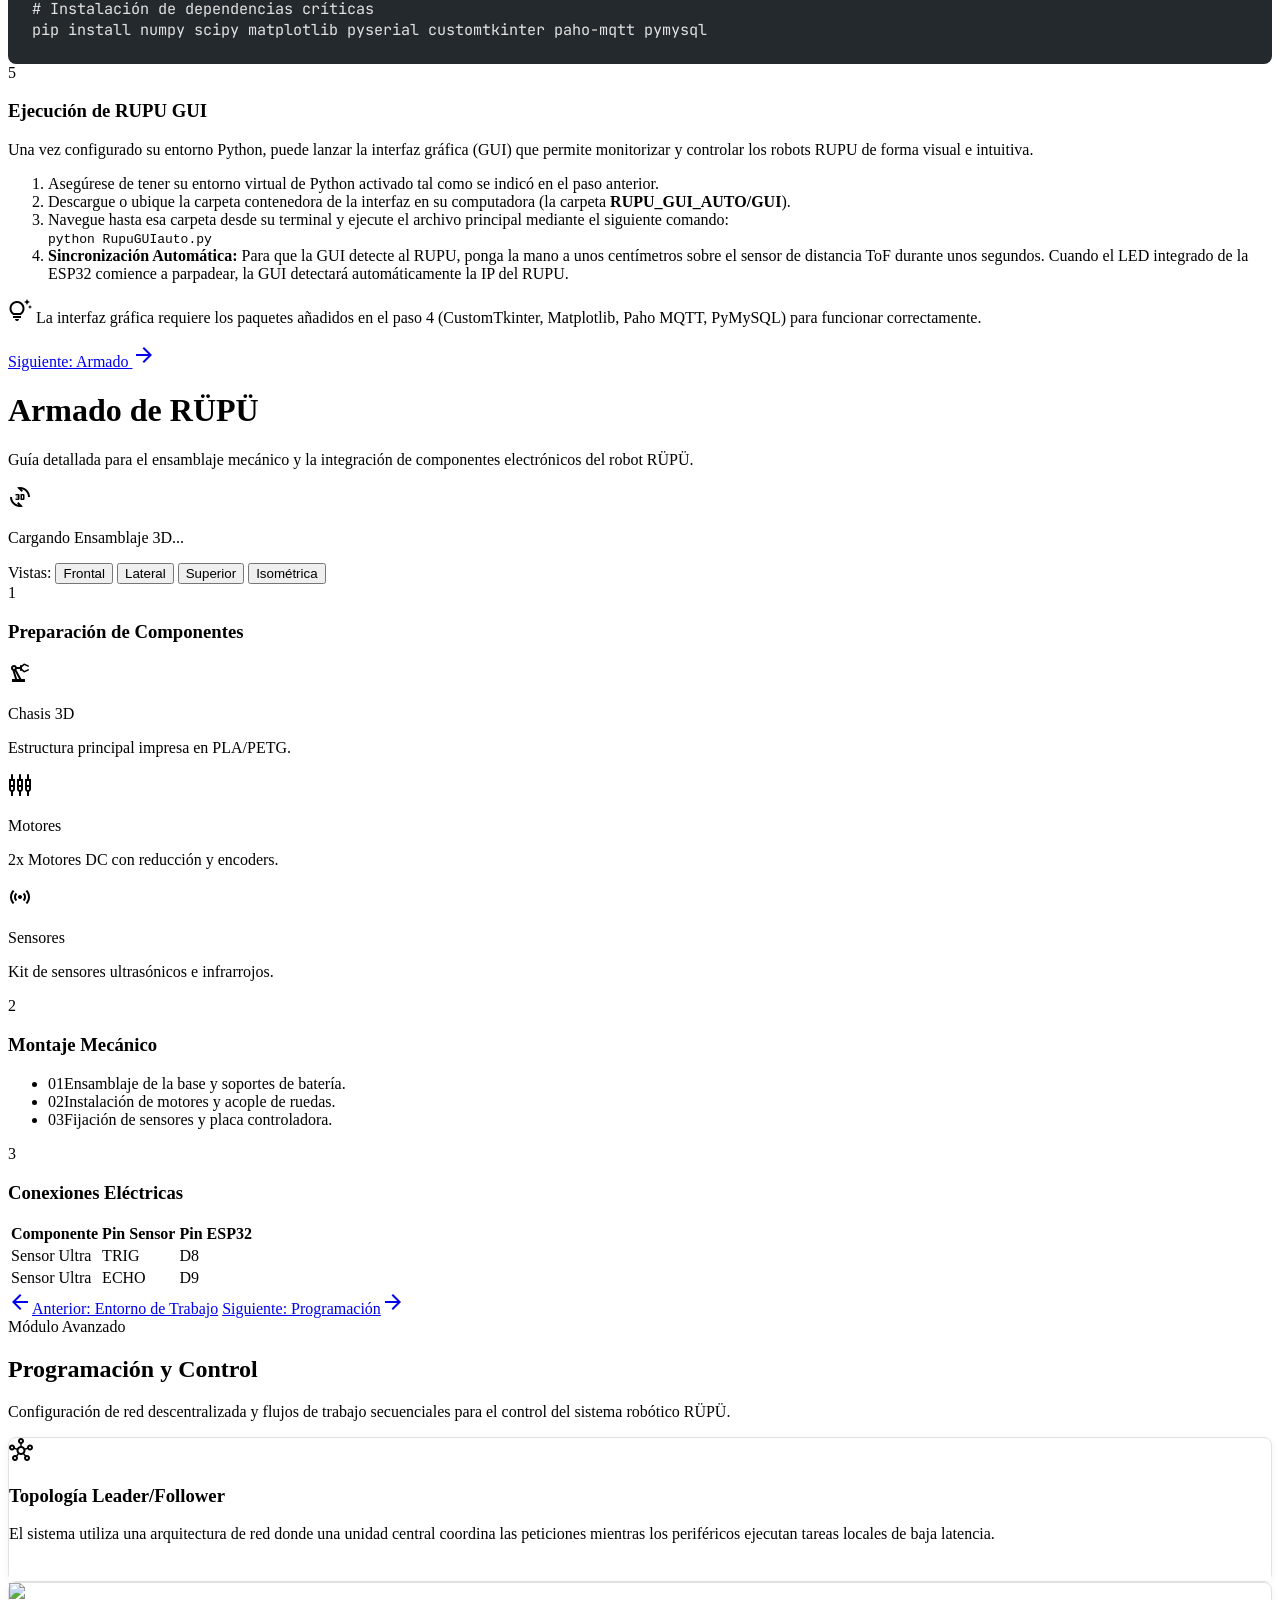
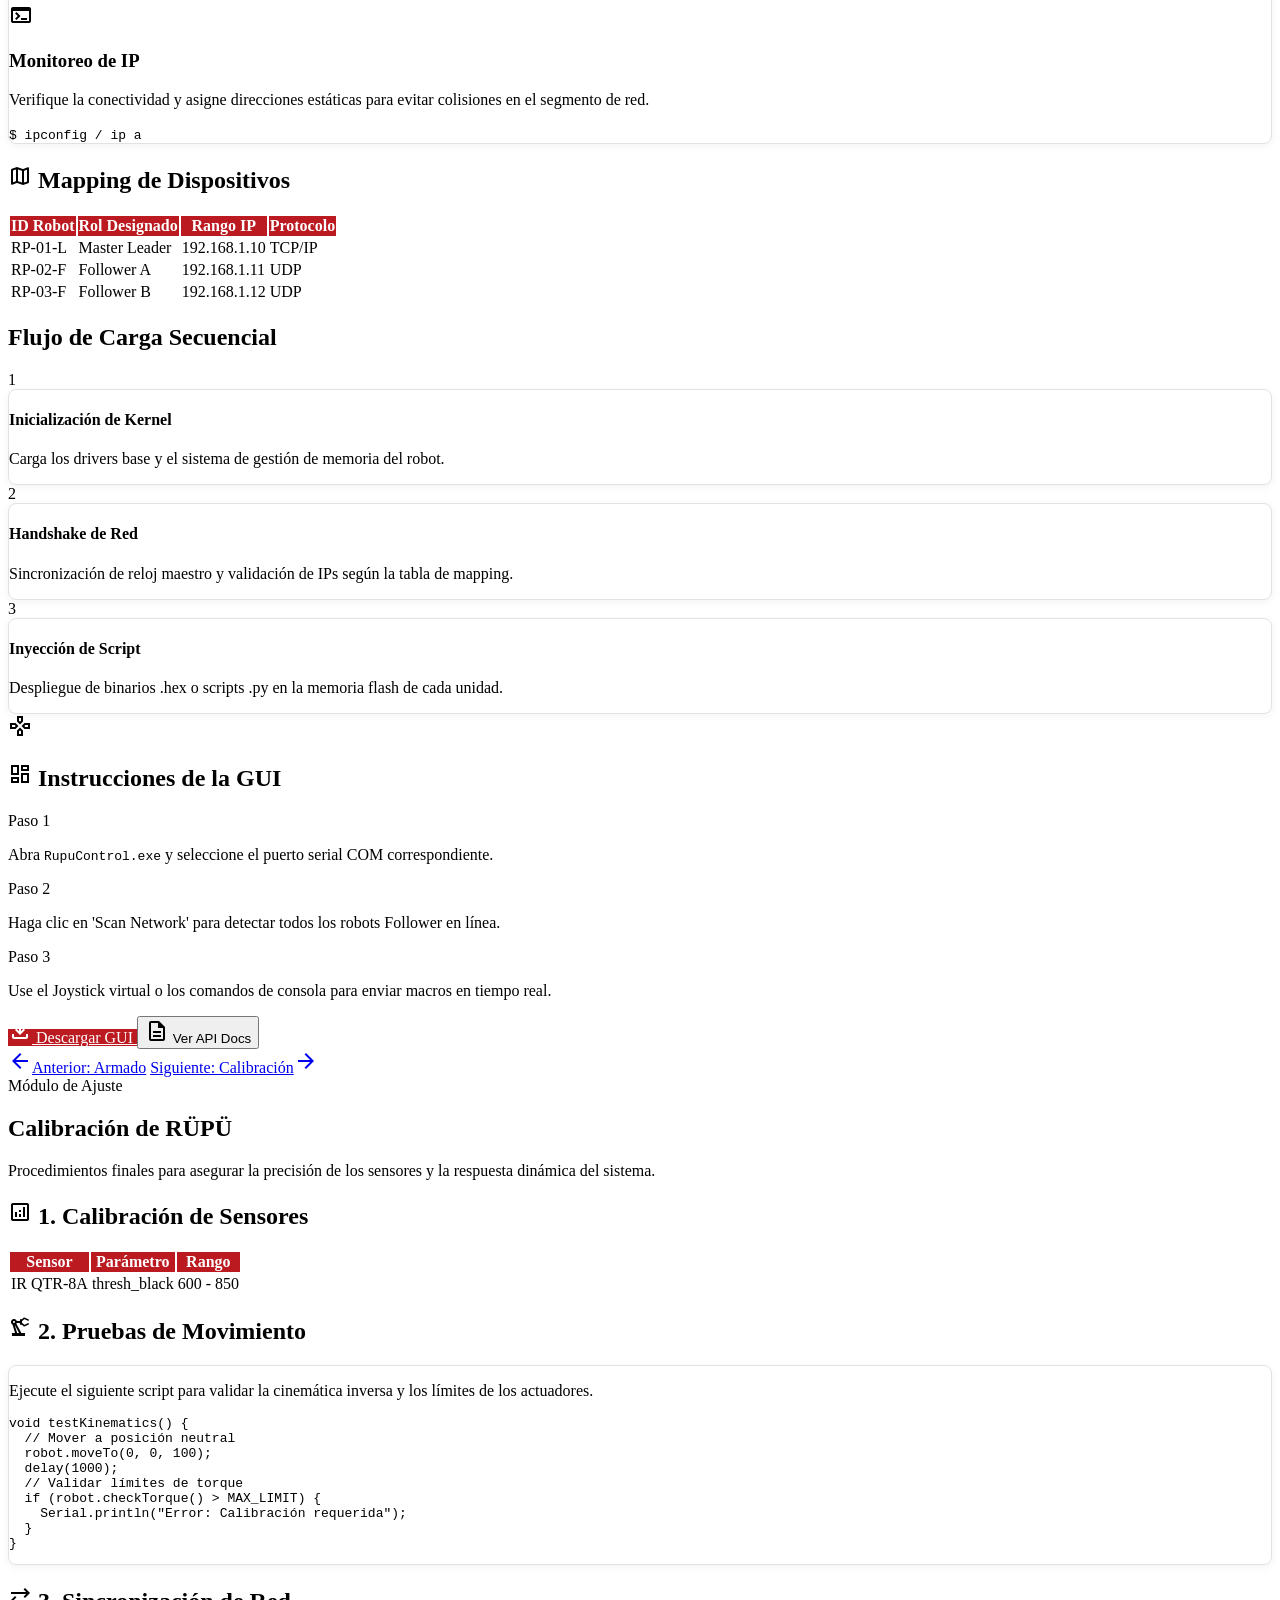
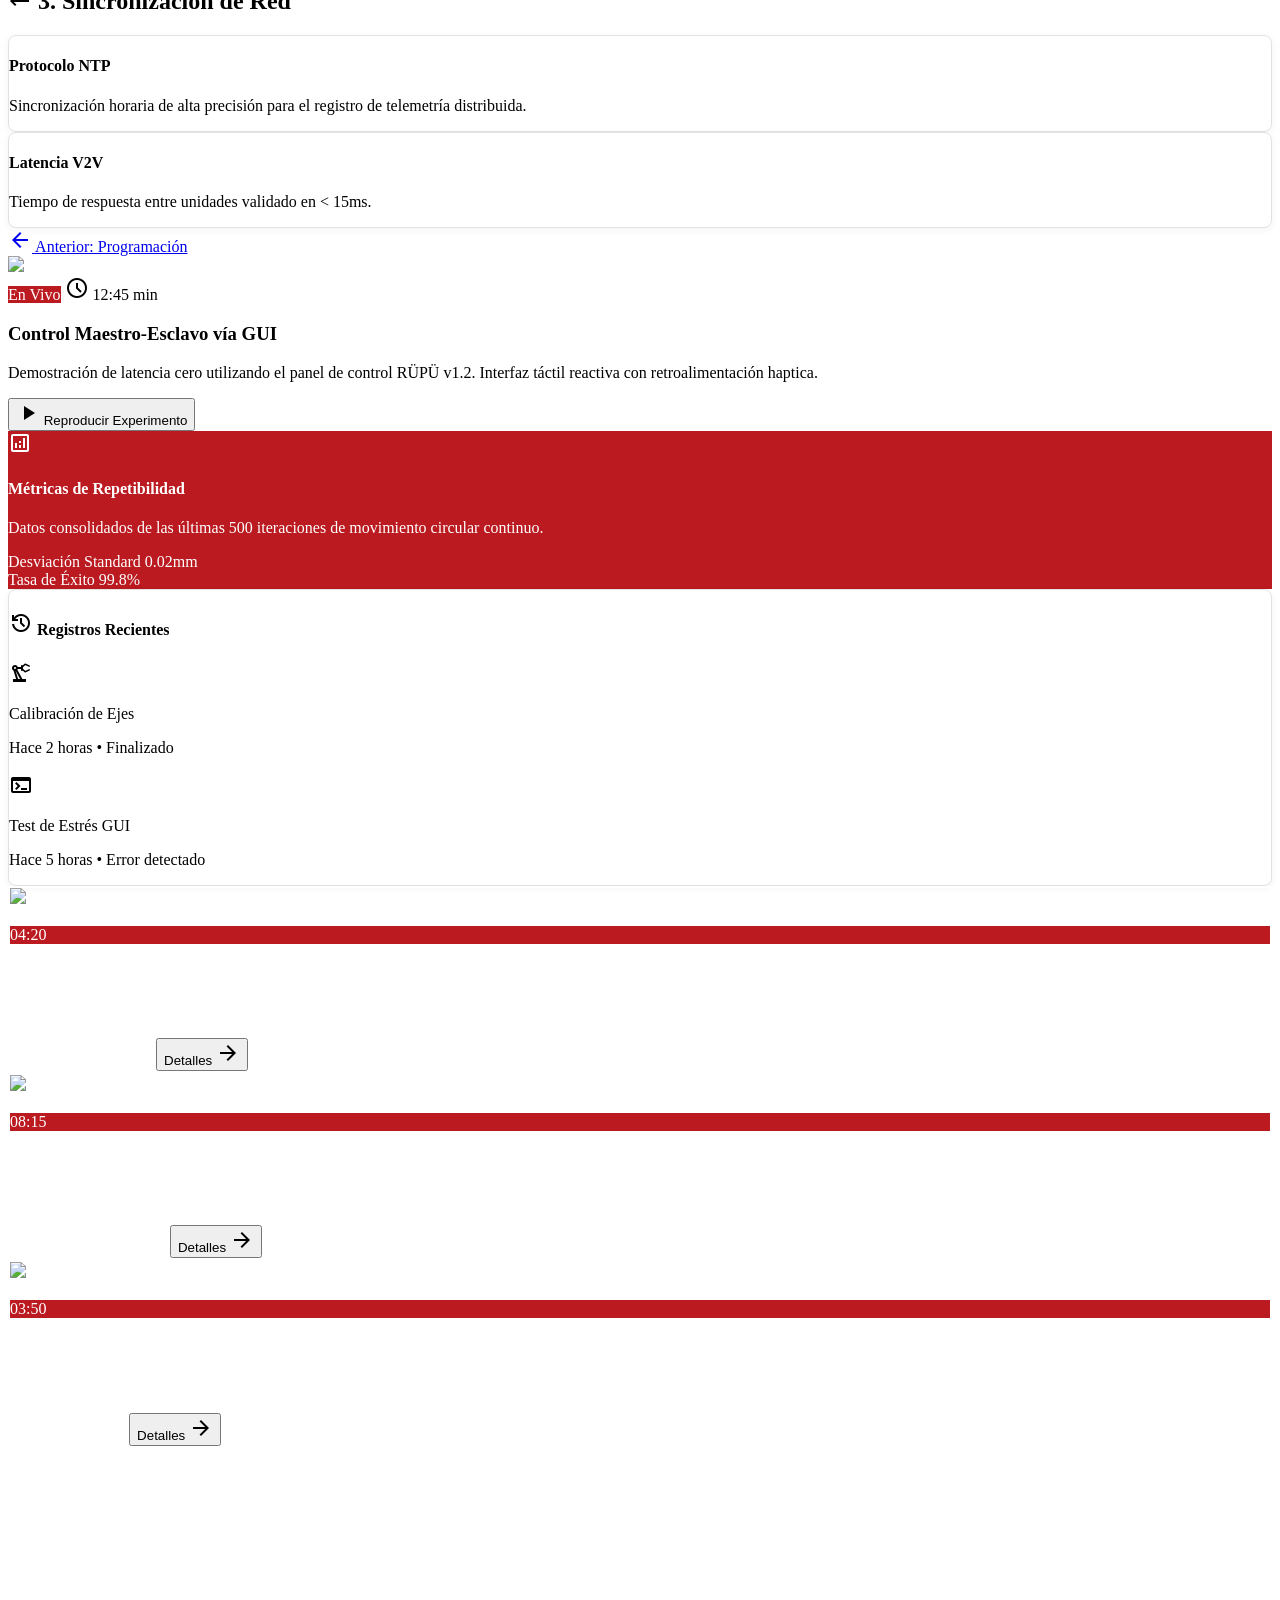
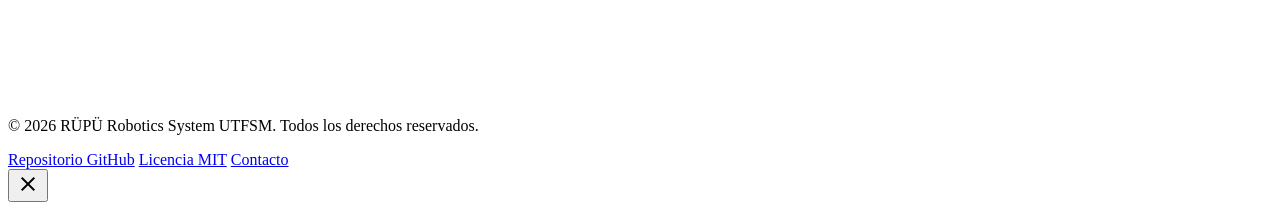
==== commit c85e5940: "feat: Adaptabilidad movil, menu hamburguesa, favicon y Open Graph preview" ====
--- a/index.html
+++ b/index.html
@@ -4,7 +4,37 @@
 <head>
     <meta charset="utf-8" />
     <meta name="viewport" content="width=device-width, initial-scale=1.0" />
-    <title>RÜPÜ Robotics</title>
+    <title>RÜPÜ Robotics | Plataforma de Platooning UTFSM</title>
+    <meta name="description"
+        content="Plataforma experimental de robótica móvil cooperativa de bajo costo para el estudio de control de flotas y platooning (UTFSM)." />
+    <meta name="theme-color" content="#ba1a20" />
+
+    <!-- Favicon (Icono de pestaña para PC y Móviles) -->
+    <link rel="icon" type="image/png" sizes="192x192" href="assets/img/favicon.png?v=2" />
+    <link rel="icon" type="image/png" sizes="64x64" href="assets/img/favicon.png?v=2" />
+    <link rel="shortcut icon" type="image/x-icon" href="favicon.ico?v=2" />
+    <link rel="apple-touch-icon" sizes="180x180" href="assets/img/favicon.png?v=2" />
+
+    <!-- Open Graph / Vista previa para WhatsApp, LinkedIn, Telegram, etc. -->
+    <meta property="og:type" content="website" />
+    <meta property="og:site_name" content="RÜPÜ Robotics UTFSM" />
+    <meta property="og:title" content="RÜPÜ Robotics — Plataforma de Robótica Cooperativa" />
+    <meta property="og:description"
+        content="Plataforma experimental de bajo costo diseñada en la UTFSM para el estudio del control de flotas de robots móviles y line-following platooning." />
+    <meta property="og:url" content="http://rupu.elo.usm.cl/" />
+    <meta property="og:image" content="https://kevinteli.github.io/Rupu-Web/assets/img/og-preview.jpg" />
+    <meta property="og:image:secure_url" content="https://kevinteli.github.io/Rupu-Web/assets/img/og-preview.jpg" />
+    <meta property="og:image" content="http://rupu.elo.usm.cl/assets/img/og-preview.jpg" />
+    <meta property="og:image:type" content="image/jpeg" />
+    <meta property="og:image:width" content="1200" />
+    <meta property="og:image:height" content="630" />
+
+    <!-- Twitter / X Card -->
+    <meta name="twitter:card" content="summary_large_image" />
+    <meta name="twitter:title" content="RÜPÜ Robotics — Plataforma de Robótica Cooperativa" />
+    <meta name="twitter:description"
+        content="Plataforma experimental de bajo costo diseñada en la UTFSM para el estudio del control de flotas de robots móviles y line-following platooning." />
+    <meta name="twitter:image" content="https://kevinteli.github.io/Rupu-Web/assets/img/og-preview.jpg" />
 
     <link rel="preconnect" href="https://fonts.googleapis.com">
     <link rel="preconnect" href="https://fonts.gstatic.com" crossorigin>
@@ -27,10 +57,10 @@
 
     <!-- Header Fijo -->
     <header class="bg-primary shadow-[0px_4px_12px_rgba(0,0,0,0.05)] fixed top-0 left-0 right-0 z-50 h-20">
-        <div class="flex justify-between items-center px-6 w-full max-w-7xl mx-auto h-full">
+        <div class="flex justify-between items-center px-4 md:px-6 w-full max-w-7xl mx-auto h-full">
             <div class="flex items-center gap-8">
                 <a id="nav-logo" class="flex items-center hover:opacity-80 transition-opacity spa-link" href="#inicio"
-                    data-view="inicio"><img alt="RÜPÜ Home" class="h-12 w-auto object-contain border-none"
+                    data-view="inicio"><img alt="RÜPÜ Home" class="h-10 md:h-12 w-auto object-contain border-none"
                         src="assets/img/logo_rupu.png" /></a>
             </div>
             <nav class="hidden md:flex items-center gap-8">
@@ -47,23 +77,80 @@
                     href="#galeria" data-view="galeria">Demostraciones<span
                         class="absolute bottom-0 left-0 w-full h-[2px] bg-on-primary scale-x-0 group-hover:scale-x-100 transition-transform origin-center duration-300"></span></a>
             </nav>
-            <div class="flex items-center gap-stack-md">
-                <div class="bg-on-primary/10 rounded-full px-3 py-1 flex items-center gap-2">
+            <div class="flex items-center gap-2 md:gap-stack-md">
+                <div class="hidden sm:flex bg-on-primary/10 rounded-full px-3 py-1 items-center gap-2">
                     <span class="material-symbols-outlined text-on-primary text-[20px]">search</span>
                     <input
-                        class="bg-transparent border-none focus:ring-0 text-on-primary placeholder:text-on-primary/50 text-label-md w-32 outline-none"
+                        class="bg-transparent border-none focus:ring-0 text-on-primary placeholder:text-on-primary/50 text-label-md w-28 md:w-32 outline-none"
                         placeholder="Buscar..." type="text" />
                 </div>
                 <button
-                    class="material-symbols-outlined text-on-primary hover:opacity-90 transition-opacity p-2 rounded-full">account_circle</button>
+                    class="hidden sm:inline-flex material-symbols-outlined text-on-primary hover:opacity-90 transition-opacity p-2 rounded-full">account_circle</button>
+                <button id="mobile-menu-btn" aria-label="Abrir menú"
+                    class="md:hidden material-symbols-outlined text-on-primary hover:bg-on-primary/10 transition-colors p-2 rounded-lg text-[28px]">menu</button>
             </div>
         </div>
     </header>
 
+    <!-- Menú Móvil Desplegable (Drawer) -->
+    <div id="mobile-menu-backdrop"
+        class="fixed inset-0 bg-black/60 backdrop-blur-xs z-[60] hidden opacity-0 transition-opacity duration-300 md:hidden">
+    </div>
+    <aside id="mobile-menu"
+        class="fixed top-0 right-0 bottom-0 w-72 max-w-[85vw] bg-surface-white z-[70] shadow-2xl transform translate-x-full transition-transform duration-300 ease-in-out flex flex-col md:hidden">
+        <div class="bg-primary px-5 h-20 flex items-center justify-between text-on-primary shrink-0">
+            <span class="font-headline-md text-lg font-bold tracking-wide">Navegación RÜPÜ</span>
+            <button id="mobile-menu-close" aria-label="Cerrar menú"
+                class="material-symbols-outlined p-2 rounded-lg hover:bg-white/10 transition-colors">close</button>
+        </div>
+        <div class="flex-1 overflow-y-auto p-4 space-y-6">
+            <div>
+                <p class="px-4 text-xs font-bold uppercase tracking-wider text-secondary mb-2">Secciones</p>
+                <nav class="flex flex-col gap-1">
+                    <a class="spa-link flex items-center gap-3 px-4 py-3 rounded-lg text-on-surface hover:bg-surface-container-low transition-colors"
+                        href="#inicio" data-view="inicio">
+                        <span class="material-symbols-outlined text-[20px]">home</span>
+                        <span>Sobre el Proyecto</span>
+                    </a>
+                    <a class="spa-link flex items-center gap-3 px-4 py-3 rounded-lg text-on-surface hover:bg-surface-container-low transition-colors"
+                        href="#galeria" data-view="galeria">
+                        <span class="material-symbols-outlined text-[20px]">smart_display</span>
+                        <span>Demostraciones</span>
+                    </a>
+                </nav>
+            </div>
+            <div class="border-t border-outline-variant pt-4">
+                <p class="px-4 text-xs font-bold uppercase tracking-wider text-secondary mb-2">Documentación v1.0</p>
+                <nav class="flex flex-col gap-1">
+                    <a class="spa-link flex items-center gap-3 px-4 py-3 rounded-lg text-on-surface hover:bg-surface-container-low transition-colors"
+                        href="#entorno" data-view="entorno">
+                        <span class="material-symbols-outlined text-[20px]">computer</span>
+                        <span>Entorno de Trabajo</span>
+                    </a>
+                    <a class="spa-link flex items-center gap-3 px-4 py-3 rounded-lg text-on-surface hover:bg-surface-container-low transition-colors"
+                        href="#armado" data-view="armado">
+                        <span class="material-symbols-outlined text-[20px]">precision_manufacturing</span>
+                        <span>Armado de RÜPÜ</span>
+                    </a>
+                    <a class="spa-link flex items-center gap-3 px-4 py-3 rounded-lg text-on-surface hover:bg-surface-container-low transition-colors"
+                        href="#programacion" data-view="programacion">
+                        <span class="material-symbols-outlined text-[20px]">code_blocks</span>
+                        <span>Programación</span>
+                    </a>
+                    <a class="spa-link flex items-center gap-3 px-4 py-3 rounded-lg text-on-surface hover:bg-surface-container-low transition-colors"
+                        href="#calibracion" data-view="calibracion">
+                        <span class="material-symbols-outlined text-[20px]">tune</span>
+                        <span>Calibración</span>
+                    </a>
+                </nav>
+            </div>
+        </div>
+    </aside>
+
     <!-- Contenedor Maestro -->
     <div id="master-container" class="flex max-w-7xl mx-auto min-h-screen pt-20">
 
-        <!-- Sidebar Fijo (Oculto en Inicio y Galeria) -->
+        <!-- Sidebar Fijo (Oculto en Inicio, Galeria y Móvil) -->
         <aside id="app-sidebar"
             class="hidden md:flex flex-col py-8 gap-4 w-64 h-[calc(100vh-80px)] sticky top-20 bg-surface border-r border-outline-variant shrink-0">
             <div class="px-6 mb-4 text-center">
@@ -104,39 +191,65 @@
 
         <!-- Area Dinámica Principal -->
         <main id="app-content" class="flex-1 w-full overflow-x-hidden">
+            <!-- Barra rápida de Guías Técnicas para Móvil -->
+            <div id="mobile-docs-nav"
+                class="hidden md:hidden bg-surface-white border-b border-outline-variant px-4 py-3 sticky top-20 z-30 shadow-xs">
+                <div class="flex items-center gap-2 overflow-x-auto no-scrollbar">
+                    <a class="spa-link shrink-0 flex items-center gap-1.5 px-3.5 py-2 rounded-full text-xs font-bold bg-rojito text-white"
+                        href="#entorno" data-view="entorno">
+                        <span class="material-symbols-outlined text-[16px]">computer</span>Entorno
+                    </a>
+                    <a class="spa-link shrink-0 flex items-center gap-1.5 px-3.5 py-2 rounded-full text-xs font-semibold bg-surface-container text-on-surface-variant"
+                        href="#armado" data-view="armado">
+                        <span class="material-symbols-outlined text-[16px]">precision_manufacturing</span>Armado
+                    </a>
+                    <a class="spa-link shrink-0 flex items-center gap-1.5 px-3.5 py-2 rounded-full text-xs font-semibold bg-surface-container text-on-surface-variant"
+                        href="#programacion" data-view="programacion">
+                        <span class="material-symbols-outlined text-[16px]">code_blocks</span>Programación
+                    </a>
+                    <a class="spa-link shrink-0 flex items-center gap-1.5 px-3.5 py-2 rounded-full text-xs font-semibold bg-surface-container text-on-surface-variant"
+                        href="#calibracion" data-view="calibracion">
+                        <span class="material-symbols-outlined text-[16px]">tune</span>Calibración
+                    </a>
+                </div>
+            </div>
+
             <div id="view-inicio" class="view-section hidden w-full">
-                <main class="technical-grid min-h-screen relative pt-16 md:pt-0">
-                    <!-- Added padding for mobile since header is fixed -->
+                <main class="technical-grid min-h-screen relative">
                     <!-- Hero Section -->
-                    <section class="relative min-h-[85vh] flex items-center overflow-hidden bg-black" id="hero-section">
+                    <section
+                        class="relative min-h-[75vh] md:min-h-[85vh] py-12 md:py-0 flex items-center overflow-hidden bg-black"
+                        id="hero-section">
                         <div class="absolute inset-0 z-0" id="hero-bg-wrapper">
                             <img alt="A sophisticated close-up of a RÜPÜ robotic platform wheel and chassis, glowing with subtle red LED status indicators in a dark, high-tech engineering laboratory."
                                 class="w-full h-full object-cover"
                                 src="https://lh3.googleusercontent.com/aida-public/[base64]" />
                             <div class="absolute inset-0 hero-gradient"></div>
                         </div>
-                        <div class="absolute right-0 top-1/2 -translate-y-1/2 z-40"><a
+                        <div class="hidden md:block absolute right-0 top-1/2 -translate-y-1/2 z-40"><a
                                 class="bg-[#d32f2f] text-white p-3 flex items-center gap-2 font-bold font-label-md text-label-md uppercase tracking-widest floating-cta shadow-lg hover:pr-5 transition-all"
                                 href="#"><span class="material-symbols-outlined transform -rotate-90">link</span>Free
                                 System Trial</a></div>
                         <div
-                            class="relative z-10 w-full max-w-container-max-width mx-auto px-gutter grid grid-cols-12 gap-gutter">
-                            <div class="col-span-12 md:col-span-10 lg:col-span-8 flex flex-col gap-stack-lg">
+                            class="relative z-10 w-full max-w-container-max-width mx-auto px-4 sm:px-gutter grid grid-cols-12 gap-4 md:gap-gutter">
+                            <div class="col-span-12 md:col-span-10 lg:col-span-8 flex flex-col gap-6 md:gap-stack-lg">
                                 <h1 class="flex flex-col"><span
-                                        class="text-[#d32f2f] font-headline-lg text-headline-lg uppercase tracking-tight mb-2">ROBÓTICA
+                                        class="text-[#d32f2f] font-headline-lg text-2xl sm:text-3xl md:text-headline-lg uppercase tracking-tight mb-2">ROBÓTICA
                                         COOPERATIVA</span><span
-                                        class="text-white font-headline-lg text-headline-lg uppercase tracking-tight leading-tight">PLATAFORMA
+                                        class="text-white font-headline-lg text-3xl sm:text-4xl md:text-headline-lg uppercase tracking-tight leading-tight">PLATAFORMA
                                         PARA EL ESTUDIO DE PLATOONING</span></h1>
                                 <p
-                                    class="text-secondary-fixed text-body-lg font-body-lg max-w-2xl leading-relaxed mt-4">
+                                    class="text-secondary-fixed text-base md:text-body-lg font-body-lg max-w-2xl leading-relaxed mt-2 md:mt-4">
                                     RUPU es una plataforma experimental de bajo costo diseñada para el estudio del
                                     control de flotas de robots móviles y problemas de line-following platooning.
                                     Integrando cómputo, sensado local y comunicación inalámbrica.</p>
-                                <div class="flex flex-wrap gap-stack-md mt-stack-md"><a
-                                        class="bg-[#d32f2f] text-white px-8 py-4 font-bold font-label-md text-label-md uppercase tracking-widest hover:bg-white hover:text-[#d32f2f] transition-all duration-300 inline-block spa-link"
+                                <div
+                                    class="flex flex-col sm:flex-row flex-wrap gap-3 sm:gap-stack-md mt-2 md:mt-stack-md">
+                                    <a class="bg-[#d32f2f] text-white px-6 py-3.5 md:px-8 md:py-4 text-center font-bold font-label-md text-label-md uppercase tracking-widest hover:bg-white hover:text-[#d32f2f] transition-all duration-300 inline-block spa-link"
                                         href="#" data-view="entorno">Explorar Guía Técnica</a><a
-                                        class="border-2 border-white text-white px-8 py-4 font-bold font-label-md text-label-md uppercase tracking-widest hover:bg-white hover:text-black transition-all duration-300 inline-block spa-link"
-                                        href="#" data-view="galeria">Ver Demostraciones</a></div>
+                                        class="border-2 border-white text-white px-6 py-3.5 md:px-8 md:py-4 text-center font-bold font-label-md text-label-md uppercase tracking-widest hover:bg-white hover:text-black transition-all duration-300 inline-block spa-link"
+                                        href="#" data-view="galeria">Ver Demostraciones</a>
+                                </div>
                             </div>
                         </div>
                         <div class="absolute bottom-10 right-gutter z-20 hidden lg:block" id="ayuda-popup">
@@ -156,7 +269,6 @@
                                     Reunión</button>
                             </div>
                         </div>
-                    </section>
                     </section>
 
                     <!-- Contexto Nuevos Participantes -->
@@ -175,7 +287,7 @@
                                             Integrantes</span>
                                     </div>
                                     <h2
-                                        class="font-headline-lg text-4xl text-on-surface mb-6 font-extrabold leading-tight">
+                                        class="font-headline-lg text-3xl md:text-4xl text-on-surface mb-6 font-extrabold leading-tight">
                                         ¿Qué es el proyecto RUPU?</h2>
                                     <p class="text-secondary font-body-lg leading-relaxed mb-6">
                                         Nacida en la <strong>UTFSM (2021)</strong>, RUPU fue concebida desde su origen
@@ -190,7 +302,7 @@
                                             longitudinal</strong> para mantener una distancia deseada respecto a su
                                         predecesor mediante sensores frontales y comunicación inalámbrica.
                                     </p>
-                                    <div class="grid grid-cols-2 gap-4">
+                                    <div class="grid grid-cols-1 sm:grid-cols-2 gap-4">
                                         <div
                                             class="bg-surface-white p-4 rounded-lg border border-outline-variant shadow-sm">
                                             <span
@@ -211,10 +323,10 @@
                                 </div>
                                 <div class="relative">
                                     <div
-                                        class="absolute inset-0 bg-gradient-to-tr from-rojito/20 to-transparent rounded-2xl transform translate-x-4 translate-y-4">
+                                        class="absolute inset-0 bg-gradient-to-tr from-rojito/20 to-transparent rounded-2xl transform translate-x-2 translate-y-2 md:translate-x-4 md:translate-y-4">
                                     </div>
-                                    <img src="\assets\img\robot.png" alt="RUPU Platform Hardware"
-                                        class="relative z-10 w-full h-[450px] object-cover rounded-2xl shadow-xl border border-outline-variant">
+                                    <img src="assets/img/robot.png" alt="RUPU Platform Hardware"
+                                        class="relative z-10 w-full h-[280px] sm:h-[360px] md:h-[450px] object-cover rounded-2xl shadow-xl border border-outline-variant">
                                 </div>
                             </div>
                         </div>
@@ -472,7 +584,8 @@
                         </p>
                         <ol class="list-decimal pl-6 space-y-4 mb-8 text-on-surface-variant font-body-md">
                             <li>Diríjase al repositorio oficial en GitHub y descargue la carpeta
-                                <strong>RUPU_Library</strong>.</li>
+                                <strong>RUPU_Library</strong>.
+                            </li>
                             <li>Mueva la carpeta descargada al directorio donde su sistema guarda las librerías de
                                 Arduino. Por defecto, suele ser:
                                 <br>
@@ -481,7 +594,8 @@
                             </li>
                             <li>Una vez incluida la librería, basta con abrir el ejemplo
                                 <strong>RUPU_Procedural_Test</strong> para poner en marcha el funcionamiento por defecto
-                                del robot.</li>
+                                del robot.
+                            </li>
                         </ol>
                         <a href="https://github.com/FRifoM99/RUPU" target="_blank" rel="noopener noreferrer"
                             class="inline-flex items-center gap-2 bg-rojito text-white px-6 py-3 font-bold font-label-md text-label-md uppercase tracking-wider hover:opacity-90 active:scale-95 transition-all rounded shadow-md">
@@ -532,7 +646,8 @@
                             <li>Asegúrese de tener su entorno virtual de Python activado tal como se indicó en el paso
                                 anterior.</li>
                             <li>Descargue o ubique la carpeta contenedora de la interfaz en su computadora (la carpeta
-                                <strong>RUPU_GUI_AUTO/GUI</strong>).</li>
+                                <strong>RUPU_GUI_AUTO/GUI</strong>).
+                            </li>
                             <li>Navegue hasta esa carpeta desde su terminal y ejecute el archivo principal mediante el
                                 siguiente comando:
                                 <br>
@@ -573,7 +688,7 @@
 
                     <!-- Visor 3D -->
                     <div
-                        class="mb-12 w-full h-[500px] bg-[#f8f9fa] rounded-xl overflow-hidden border border-outline-variant relative shadow-inner">
+                        class="mb-12 w-full h-[360px] md:h-[500px] bg-[#f8f9fa] rounded-xl overflow-hidden border border-outline-variant relative shadow-inner">
                         <div
                             class="absolute inset-0 flex items-center justify-center z-0 pointer-events-none opacity-20 flex-col">
                             <span
@@ -583,21 +698,21 @@
 
                         <!-- Controles de Cámara -->
                         <div
-                            class="absolute bottom-4 left-1/2 transform -translate-x-1/2 z-20 bg-white/90 backdrop-blur-md px-4 py-2 rounded-full shadow-lg flex items-center gap-2 border border-outline-variant/50">
+                            class="absolute bottom-4 left-1/2 transform -translate-x-1/2 z-20 bg-white/90 backdrop-blur-md px-3 md:px-4 py-1.5 md:py-2 rounded-full shadow-lg flex items-center gap-1.5 md:gap-2 border border-outline-variant/50 max-w-[94%] overflow-x-auto no-scrollbar">
                             <span
                                 class="text-xs font-bold text-secondary mr-2 uppercase tracking-widest hidden md:block">Vistas:</span>
                             <button
                                 onclick="document.getElementById('visor-rupu').cameraOrbit = '0deg 90deg 105%'; document.getElementById('visor-rupu').interactionPrompt = 'none';"
-                                class="px-3 py-1 bg-gray-200 text-gray-800 hover:bg-primary hover:text-white rounded-full text-sm font-bold transition-colors border border-gray-300 hover:border-primary">Frontal</button>
+                                class="shrink-0 px-2.5 md:px-3 py-1 bg-gray-200 text-gray-800 hover:bg-primary hover:text-white rounded-full text-xs md:text-sm font-bold transition-colors border border-gray-300 hover:border-primary">Frontal</button>
                             <button
                                 onclick="document.getElementById('visor-rupu').cameraOrbit = '90deg 90deg 105%'; document.getElementById('visor-rupu').interactionPrompt = 'none';"
-                                class="px-3 py-1 bg-gray-200 text-gray-800 hover:bg-primary hover:text-white rounded-full text-sm font-bold transition-colors border border-gray-300 hover:border-primary">Lateral</button>
+                                class="shrink-0 px-2.5 md:px-3 py-1 bg-gray-200 text-gray-800 hover:bg-primary hover:text-white rounded-full text-xs md:text-sm font-bold transition-colors border border-gray-300 hover:border-primary">Lateral</button>
                             <button
                                 onclick="document.getElementById('visor-rupu').cameraOrbit = '0deg 0deg 105%'; document.getElementById('visor-rupu').interactionPrompt = 'none';"
-                                class="px-3 py-1 bg-gray-200 text-gray-800 hover:bg-primary hover:text-white rounded-full text-sm font-bold transition-colors border border-gray-300 hover:border-primary">Superior</button>
+                                class="shrink-0 px-2.5 md:px-3 py-1 bg-gray-200 text-gray-800 hover:bg-primary hover:text-white rounded-full text-xs md:text-sm font-bold transition-colors border border-gray-300 hover:border-primary">Superior</button>
                             <button
                                 onclick="document.getElementById('visor-rupu').cameraOrbit = '45deg 55deg 105%'; document.getElementById('visor-rupu').interactionPrompt = 'none';"
-                                class="px-3 py-1 bg-gray-200 text-gray-800 hover:bg-primary hover:text-white rounded-full text-sm font-bold transition-colors border border-gray-300 hover:border-primary">Isométrica</button>
+                                class="shrink-0 px-2.5 md:px-3 py-1 bg-gray-200 text-gray-800 hover:bg-primary hover:text-white rounded-full text-xs md:text-sm font-bold transition-colors border border-gray-300 hover:border-primary">Isométrica</button>
                         </div>
 
                         <model-viewer id="visor-rupu" src="assets/models/Idea%20soporte%20Horn%20V1%20v1.glb"
@@ -683,11 +798,12 @@
                         </div>
                     </section>
                     <!-- Navigation Buttons -->
-                    <div class="flex justify-between items-center py-stack-lg border-t border-outline-variant mt-8">
-                        <a class="spa-link flex items-center gap-2 border border-rojito text-rojito px-6 py-2 rounded-lg font-label-md text-label-md hover:bg-primary-container/5 transition-all"
+                    <div
+                        class="flex flex-col sm:flex-row justify-between items-stretch sm:items-center gap-3 py-stack-lg border-t border-outline-variant mt-8">
+                        <a class="spa-link flex items-center justify-center gap-2 border border-rojito text-rojito px-6 py-2.5 rounded-lg font-label-md text-label-md hover:bg-primary-container/5 transition-all"
                             href="#entorno" data-view="entorno"><span
                                 class="material-symbols-outlined">arrow_back</span>Anterior: Entorno de Trabajo</a>
-                        <a class="spa-link flex items-center gap-2 bg-rojito text-on-primary px-6 py-2 rounded-lg font-label-md text-label-md hover:opacity-90 transition-all"
+                        <a class="spa-link flex items-center justify-center gap-2 bg-rojito text-on-primary px-6 py-2.5 rounded-lg font-label-md text-label-md hover:opacity-90 transition-all"
                             href="#programacion" data-view="programacion">Siguiente: Programación<span
                                 class="material-symbols-outlined">arrow_forward</span></a>
                     </div>
@@ -753,8 +869,8 @@
                             Mapping de Dispositivos
                         </h2>
                         <div
-                            class="overflow-hidden rounded-xl border border-outline-variant shadow-sm bg-surface-container-lowest">
-                            <table class="w-full text-left border-collapse">
+                            class="overflow-x-auto rounded-xl border border-outline-variant shadow-sm bg-surface-container-lowest">
+                            <table class="w-full text-left border-collapse min-w-[480px]">
                                 <thead>
                                     <tr class="bg-primary text-on-primary">
                                         <th class="p-4 font-bold text-sm">ID Robot</th>
@@ -881,11 +997,12 @@
                         </div>
                     </div>
                     <!-- Navigation Buttons -->
-                    <div class="flex justify-between items-center py-stack-lg border-t border-outline-variant mt-8">
-                        <a class="spa-link flex items-center gap-2 border border-rojito text-rojito px-6 py-2 rounded-lg font-label-md text-label-md hover:bg-primary-container/5 transition-all"
+                    <div
+                        class="flex flex-col sm:flex-row justify-between items-stretch sm:items-center gap-3 py-stack-lg border-t border-outline-variant mt-8">
+                        <a class="spa-link flex items-center justify-center gap-2 border border-rojito text-rojito px-6 py-2.5 rounded-lg font-label-md text-label-md hover:bg-primary-container/5 transition-all"
                             href="#armado" data-view="armado"><span
                                 class="material-symbols-outlined">arrow_back</span>Anterior: Armado</a>
-                        <a class="spa-link flex items-center gap-2 bg-rojito text-on-primary px-6 py-2 rounded-lg font-label-md text-label-md hover:opacity-90 transition-all"
+                        <a class="spa-link flex items-center justify-center gap-2 bg-rojito text-on-primary px-6 py-2.5 rounded-lg font-label-md text-label-md hover:opacity-90 transition-all"
                             href="#calibracion" data-view="calibracion">Siguiente: Calibración<span
                                 class="material-symbols-outlined">arrow_forward</span></a>
                     </div>
@@ -909,8 +1026,8 @@
                             1. Calibración de Sensores
                         </h2>
                         <div
-                            class="overflow-hidden rounded-xl border border-outline-variant shadow-sm bg-surface-container-lowest">
-                            <table class="w-full text-left border-collapse">
+                            class="overflow-x-auto rounded-xl border border-outline-variant shadow-sm bg-surface-container-lowest">
+                            <table class="w-full text-left border-collapse min-w-[400px]">
                                 <thead>
                                     <tr class="bg-primary text-on-primary">
                                         <th class="p-4 font-bold text-sm">Sensor</th>
@@ -934,10 +1051,10 @@
                             <span class="material-symbols-outlined text-primary">precision_manufacturing</span>
                             2. Pruebas de Movimiento
                         </h2>
-                        <div class="glass-card p-6 rounded-xl">
+                        <div class="glass-card p-6 rounded-xl overflow-hidden">
                             <p class="text-sm text-secondary mb-4">Ejecute el siguiente script para validar la
                                 cinemática inversa y los límites de los actuadores.</p>
-                            <pre><code><span class="code-accent">void</span> <span class="text-primary-fixed-dim">testKinematics</span>() {
+                            <pre class="overflow-x-auto text-xs sm:text-sm"><code><span class="code-accent">void</span> <span class="text-primary-fixed-dim">testKinematics</span>() {
   <span class="code-string">// Mover a posición neutral</span>
   robot.moveTo(<span class="text-outline-variant">0, 0, 100</span>);
   delay(<span class="text-outline-variant">1000</span>);
@@ -968,7 +1085,7 @@
                         </div>
                     </div>
                     <div class="mt-12 pt-8 border-t border-outline-variant flex justify-start items-center">
-                        <a class="spa-link flex items-center gap-2 border border-rojito text-rojito px-6 py-2 rounded-lg font-label-md text-label-md hover:bg-primary-container/5 transition-all"
+                        <a class="spa-link w-full sm:w-auto flex items-center justify-center gap-2 border border-rojito text-rojito px-6 py-2.5 rounded-lg font-label-md text-label-md hover:bg-primary-container/5 transition-all"
                             href="#programacion" data-view="programacion">
                             <span class="material-symbols-outlined">arrow_back</span>
                             Anterior: Programación
@@ -976,18 +1093,19 @@
                     </div>
                 </section>
             </div>
-            <div id="view-galeria" class="view-section hidden px-gutter max-w-container-max-width mx-auto py-12 w-full">
+            <div id="view-galeria"
+                class="view-section hidden px-gutter max-w-container-max-width mx-auto py-8 md:py-12 w-full">
                 <!-- Bento Grid Layout -->
                 <div class="grid grid-cols-1 md:grid-cols-12 gap-6">
                     <!-- Main Featured Video -->
                     <div
-                        class="md:col-span-8 group relative overflow-hidden rounded-3xl bg-black aspect-video md:aspect-auto md:h-[500px] shadow-2xl">
+                        class="md:col-span-8 group relative overflow-hidden rounded-3xl bg-black min-h-[360px] md:h-[500px] shadow-2xl">
                         <img class="w-full h-full object-cover opacity-60 group-hover:scale-105 transition-transform duration-700"
                             data-alt="A cinematic wide shot of a high-tech robotic arm performing precision movements in a sterile, dark laboratory environment. The scene is illuminated by striking red LED light strips that trace the arm's contours, creating a sophisticated and futuristic atmosphere. The background features blurred digital monitors displaying complex GUI control data in a crisp white and deep red color palette. The overall mood is focused, professional, and technologically advanced, echoing a high-end industrial design aesthetic."
                             src="https://lh3.googleusercontent.com/aida-public/[base64]" />
-                        <div class="absolute inset-0 bg-gradient-to-t from-black/90 via-black/20 to-transparent"></div>
-                        <div class="absolute bottom-0 left-0 p-8 w-full">
-                            <div class="flex items-center gap-3 mb-3">
+                        <div class="absolute inset-0 bg-gradient-to-t from-black/90 via-black/30 to-transparent"></div>
+                        <div class="absolute bottom-0 left-0 p-5 sm:p-8 w-full">
+                            <div class="flex items-center gap-3 mb-2 sm:mb-3">
                                 <span
                                     class="bg-primary text-on-primary px-3 py-1 rounded-full text-xs font-bold uppercase tracking-widest">En
                                     Vivo</span>
@@ -995,11 +1113,13 @@
                                     <span class="material-symbols-outlined text-sm">schedule</span> 12:45 min
                                 </span>
                             </div>
-                            <h3 class="text-3xl font-bold text-on-primary mb-2">Control Maestro-Esclavo vía GUI</h3>
-                            <p class="text-on-primary/80 max-w-xl mb-6">Demostración de latencia cero utilizando el
+                            <h3 class="text-xl sm:text-3xl font-bold text-on-primary mb-2">Control Maestro-Esclavo vía
+                                GUI</h3>
+                            <p class="text-on-primary/80 text-sm sm:text-base max-w-xl mb-4 sm:mb-6">Demostración de
+                                latencia cero utilizando el
                                 panel de control RÜPÜ v1.2. Interfaz táctil reactiva con retroalimentación haptica.</p>
                             <button
-                                class="flex items-center gap-2 bg-on-primary text-primary px-6 py-3 rounded-full font-bold hover:bg-primary-container transition-colors active:scale-95">
+                                class="flex items-center gap-2 bg-on-primary text-primary px-5 py-2.5 sm:px-6 sm:py-3 rounded-full text-sm sm:text-base font-bold hover:bg-primary-container transition-colors active:scale-95">
                                 <span class="material-symbols-outlined"
                                     style="font-variation-settings: 'FILL' 1;">play_arrow</span>
                                 Reproducir Experimento
@@ -1150,15 +1270,15 @@
     <!-- Footer Global -->
     <footer class="bg-inverse-surface dark:bg-surface-container-lowest border-t border-outline-variant w-full mt-auto">
         <div
-            class="flex flex-col md:flex-row justify-between items-center px-gutter py-stack-lg w-full max-w-container-max-width mx-auto">
-            <div class="flex flex-row gap-4 items-center">
-                <div class="flex items-center gap-2">
+            class="flex flex-col md:flex-row justify-between items-center px-gutter py-stack-lg w-full max-w-container-max-width mx-auto gap-4">
+            <div class="flex flex-col sm:flex-row gap-3 sm:gap-4 items-center text-center sm:text-left">
+                <div class="flex items-center gap-2 shrink-0">
                     <img alt="RÜPÜ Logo" class="h-10 w-auto opacity-80" src="assets/img/logo_rupu.png" />
                 </div>
                 <p class="font-label-md text-label-md text-on-primary/60 m-0">© 2026 RÜPÜ Robotics System
                     UTFSM. Todos los derechos reservados.</p>
             </div>
-            <div class="flex gap-stack-lg mt-stack-md md:mt-0">
+            <div class="flex flex-wrap justify-center gap-4 sm:gap-stack-lg mt-2 md:mt-0">
                 <a class="font-label-md text-label-md text-secondary-fixed hover:text-surface-white transition-colors opacity-100 hover:opacity-80"
                     href="https://github.com/FRifoM99/RUPU" target="_blank" rel="noopener noreferrer">Repositorio
                     GitHub</a>
--- a/css/main.css
+++ b/css/main.css
@@ -170,10 +170,29 @@
     background-color: #24292E !important;
     /* GitHub dark gray */
     color: #e2e2e2 !important;
-    padding: 1.5rem !important;
+    padding: 1.25rem !important;
     border-radius: 0.5rem !important;
     font-family: 'JetBrains Mono', monospace !important;
     border: none !important;
+    overflow-x: auto !important;
+    word-break: break-word;
+    font-size: 0.85rem;
+}
+
+@media (min-width: 768px) {
+    .code-container {
+        padding: 1.5rem !important;
+        font-size: 0.95rem;
+    }
+}
+
+.no-scrollbar::-webkit-scrollbar {
+    display: none;
+}
+
+.no-scrollbar {
+    -ms-overflow-style: none;
+    scrollbar-width: none;
 }
 
 /* --- 8. Specific Layout Fixes --- */
